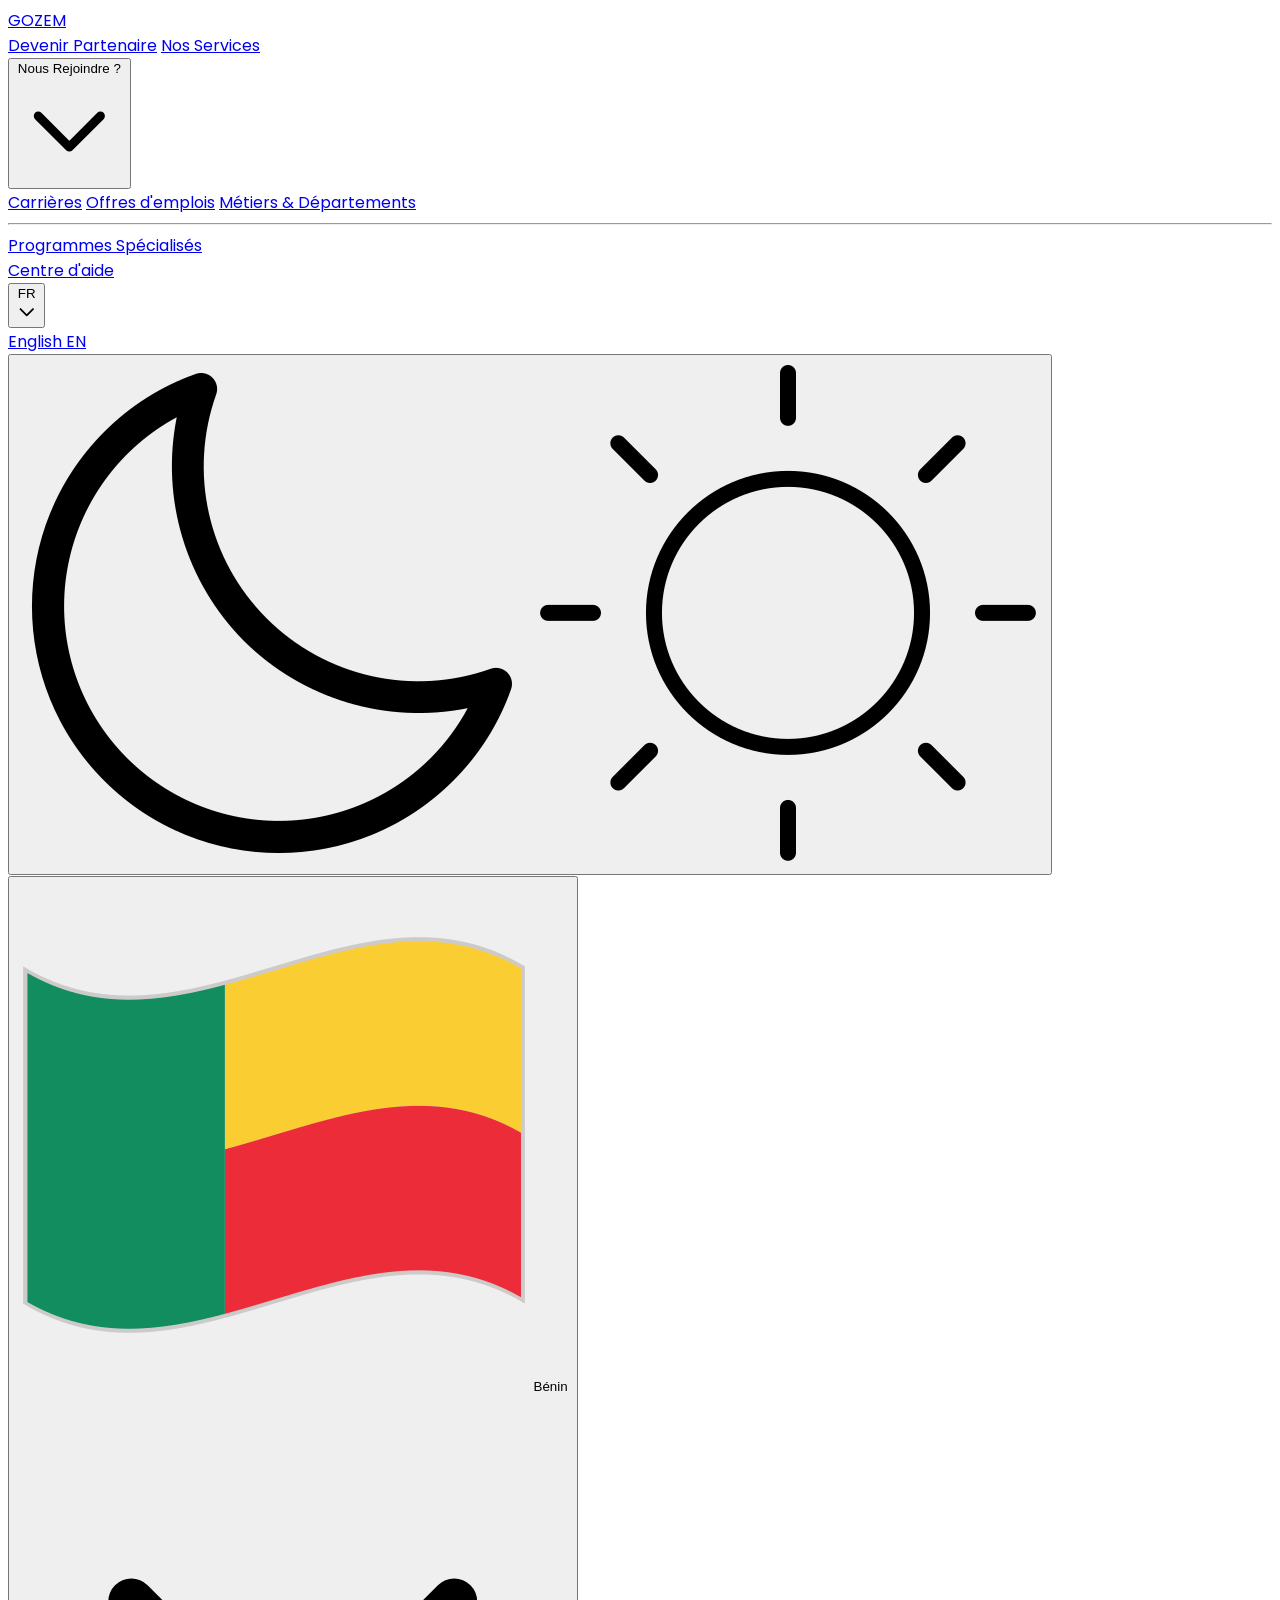
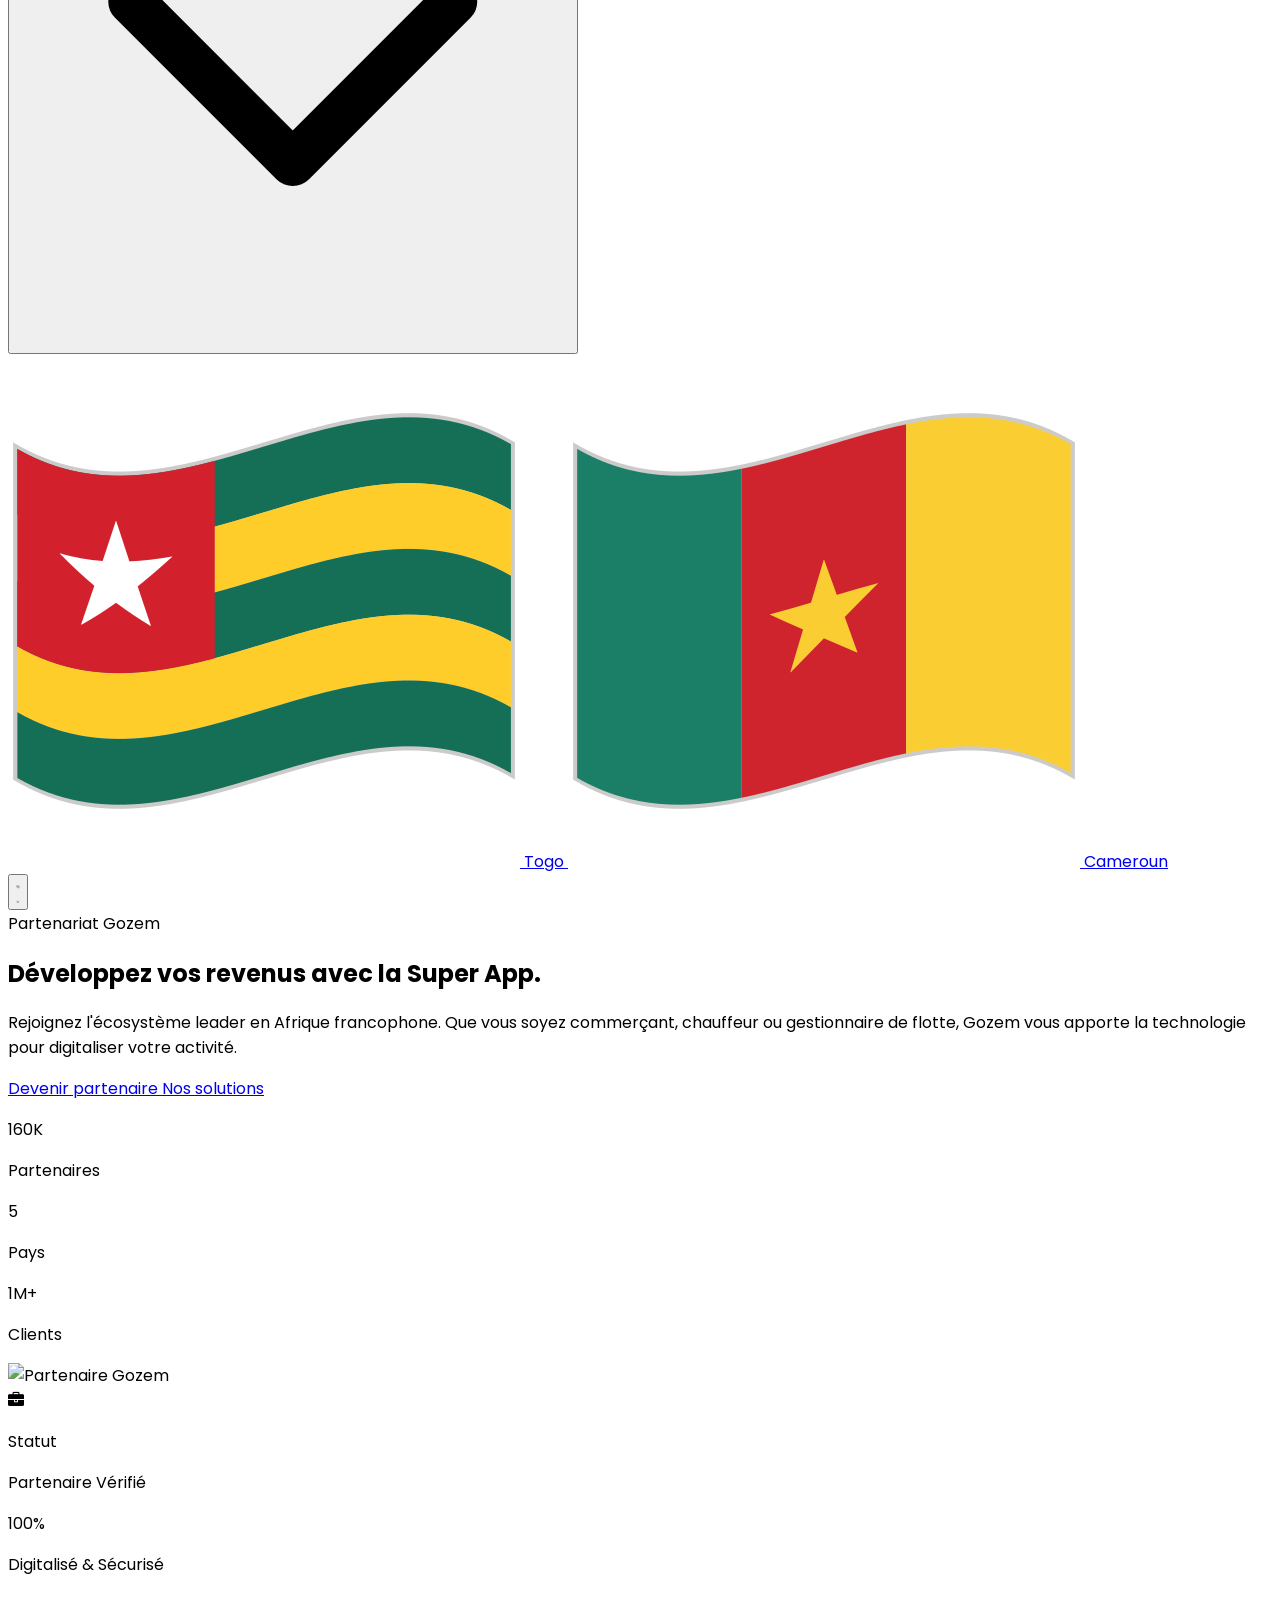
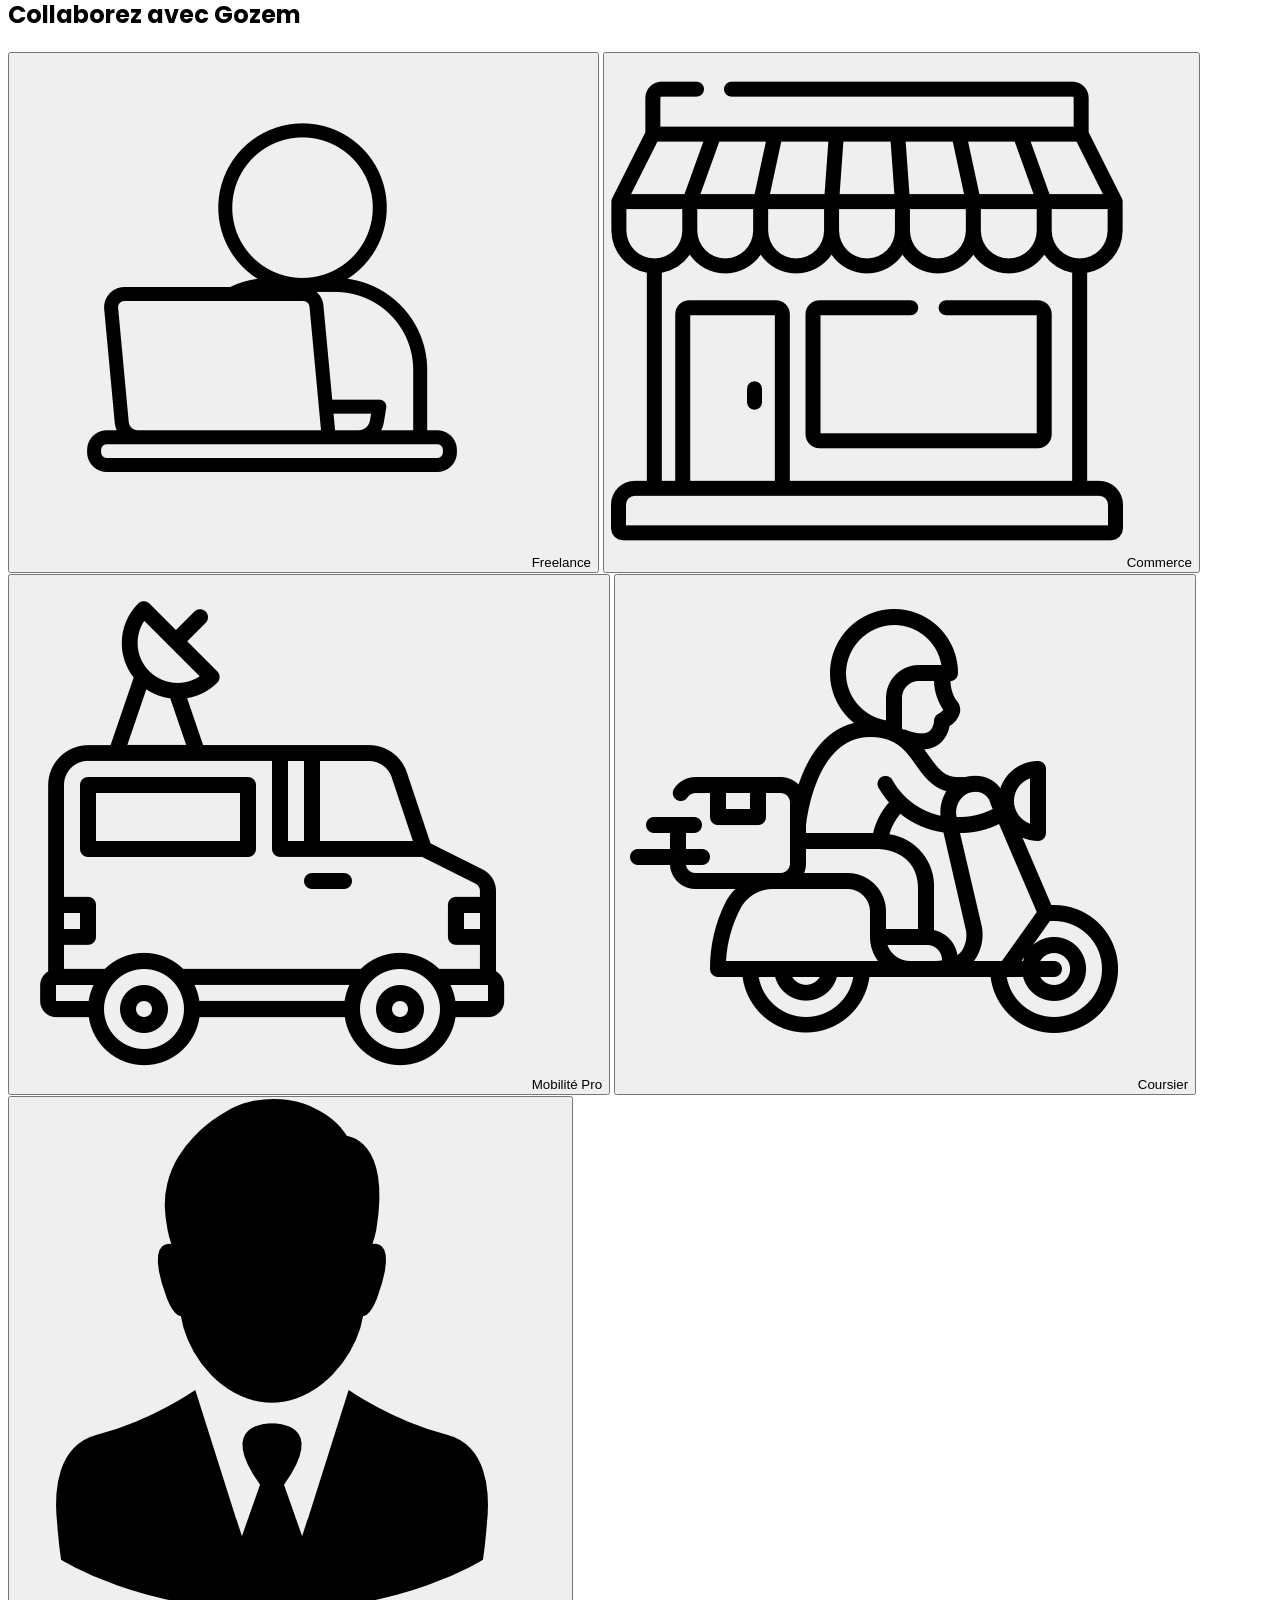
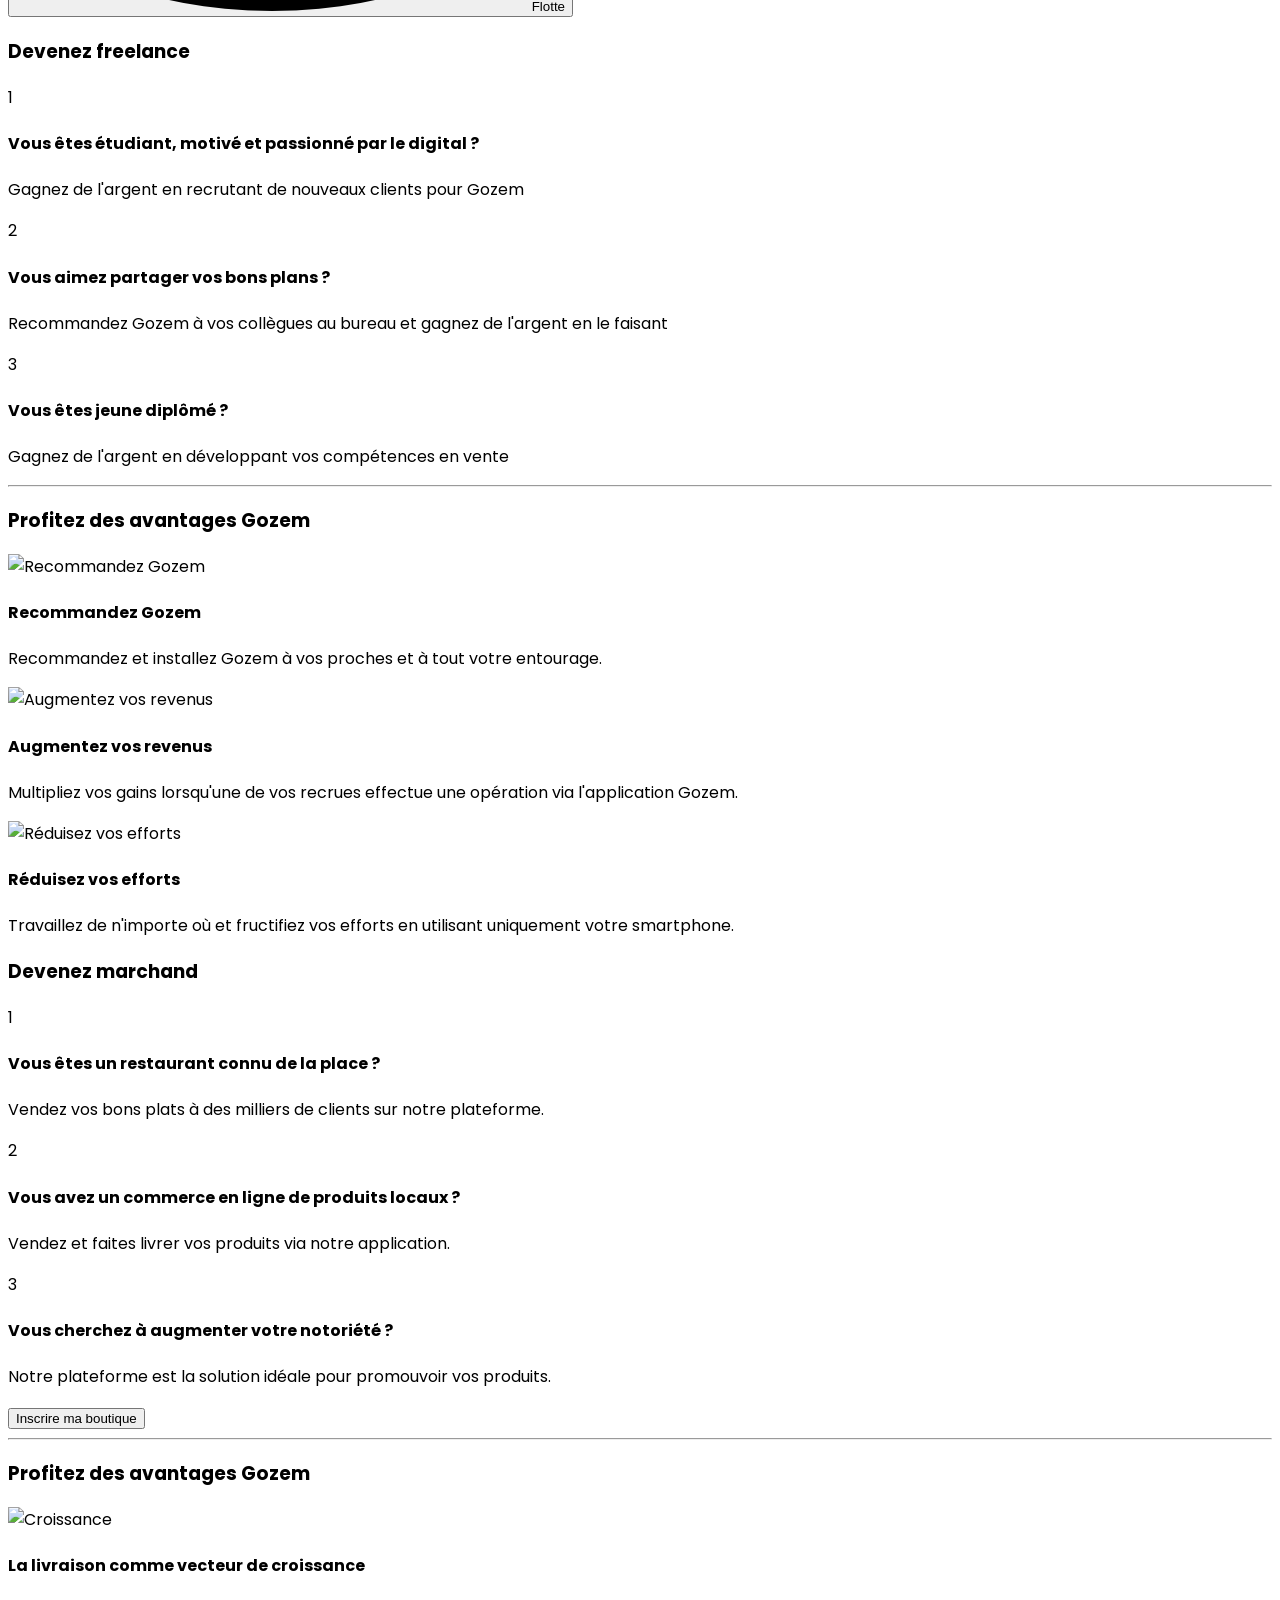
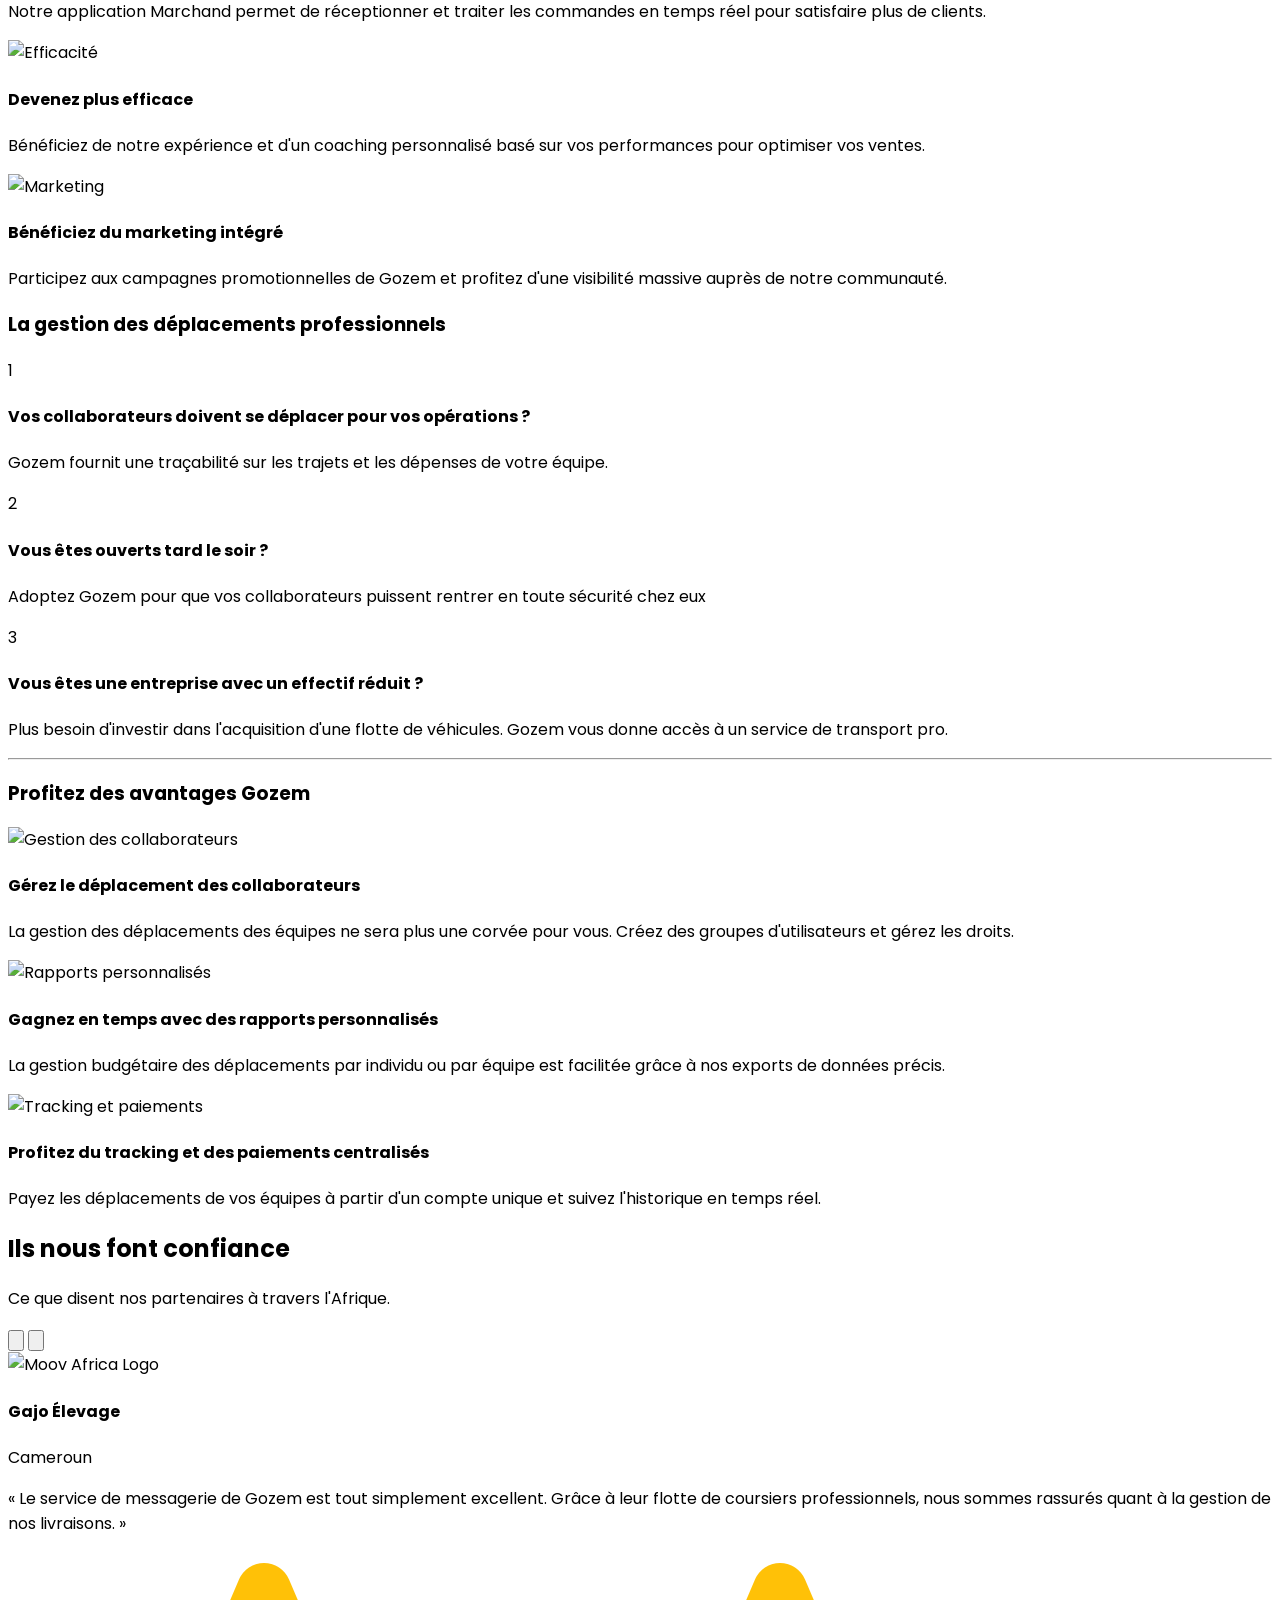
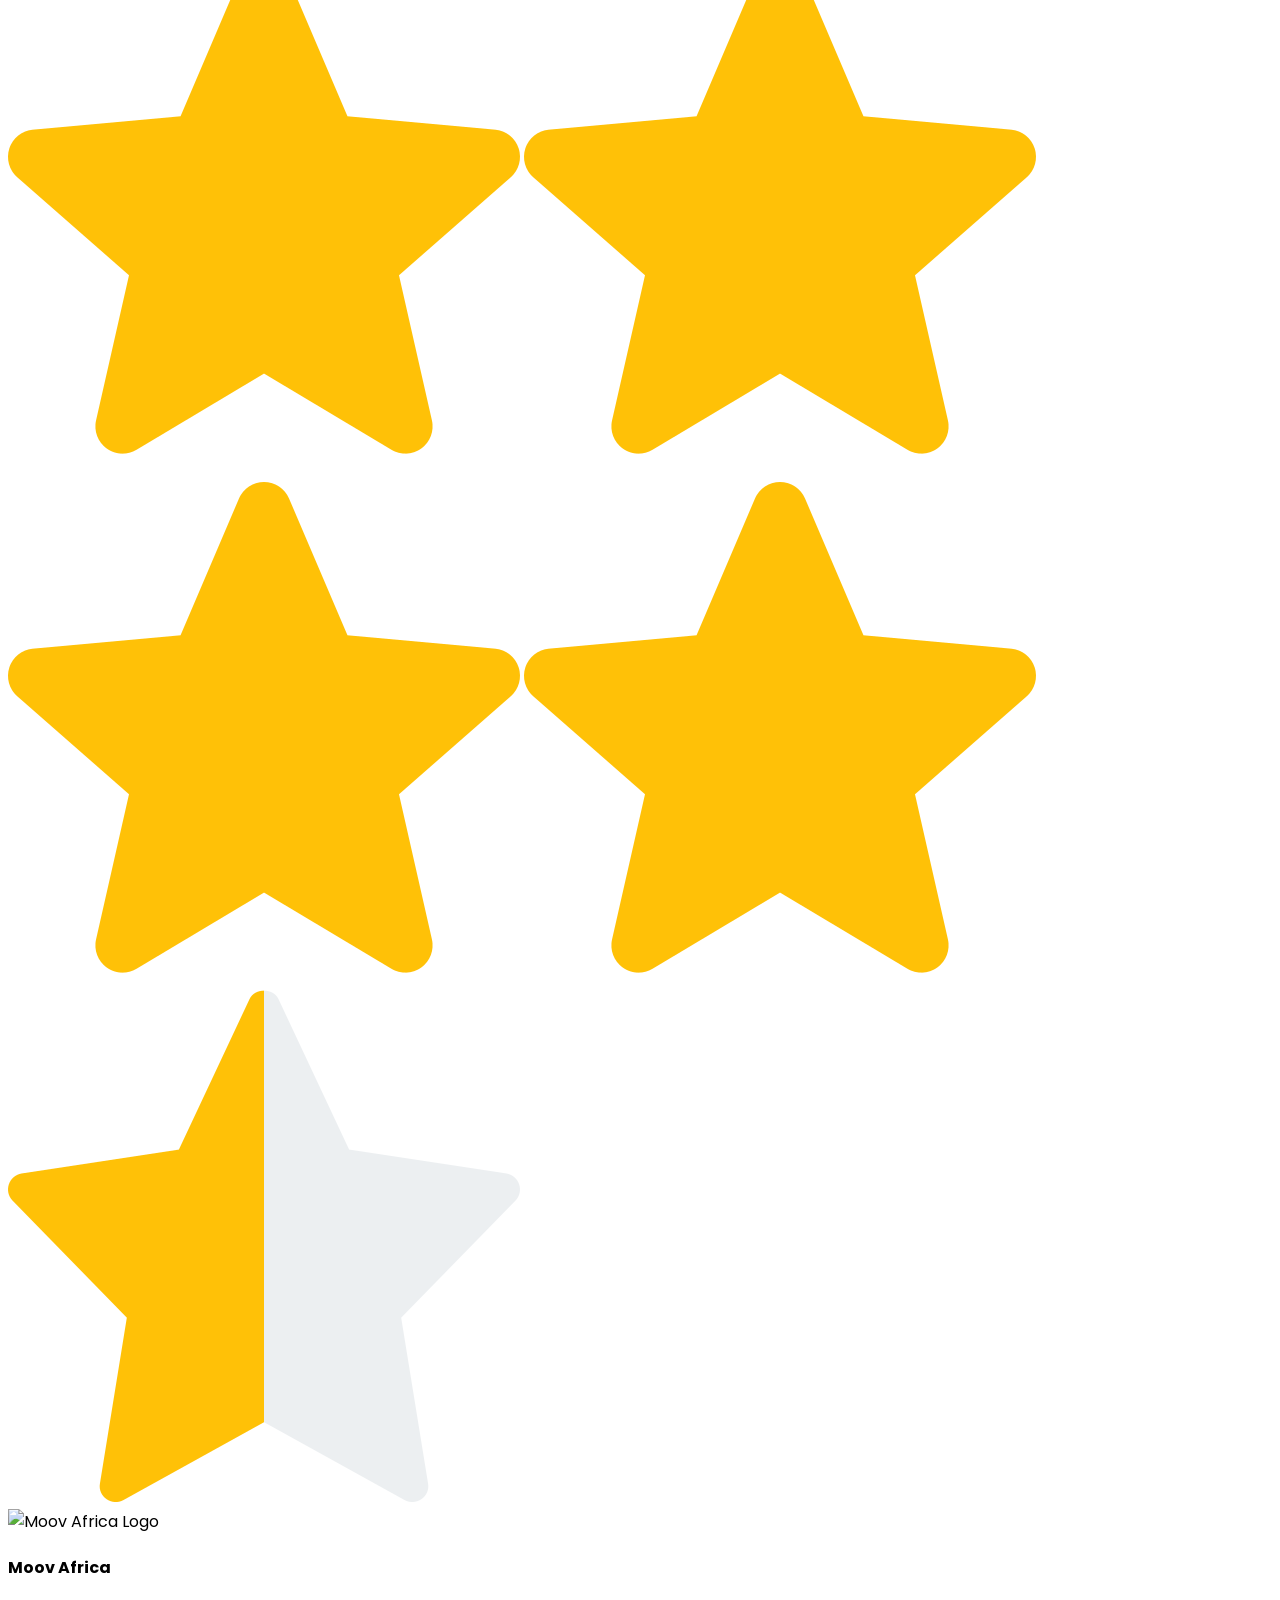
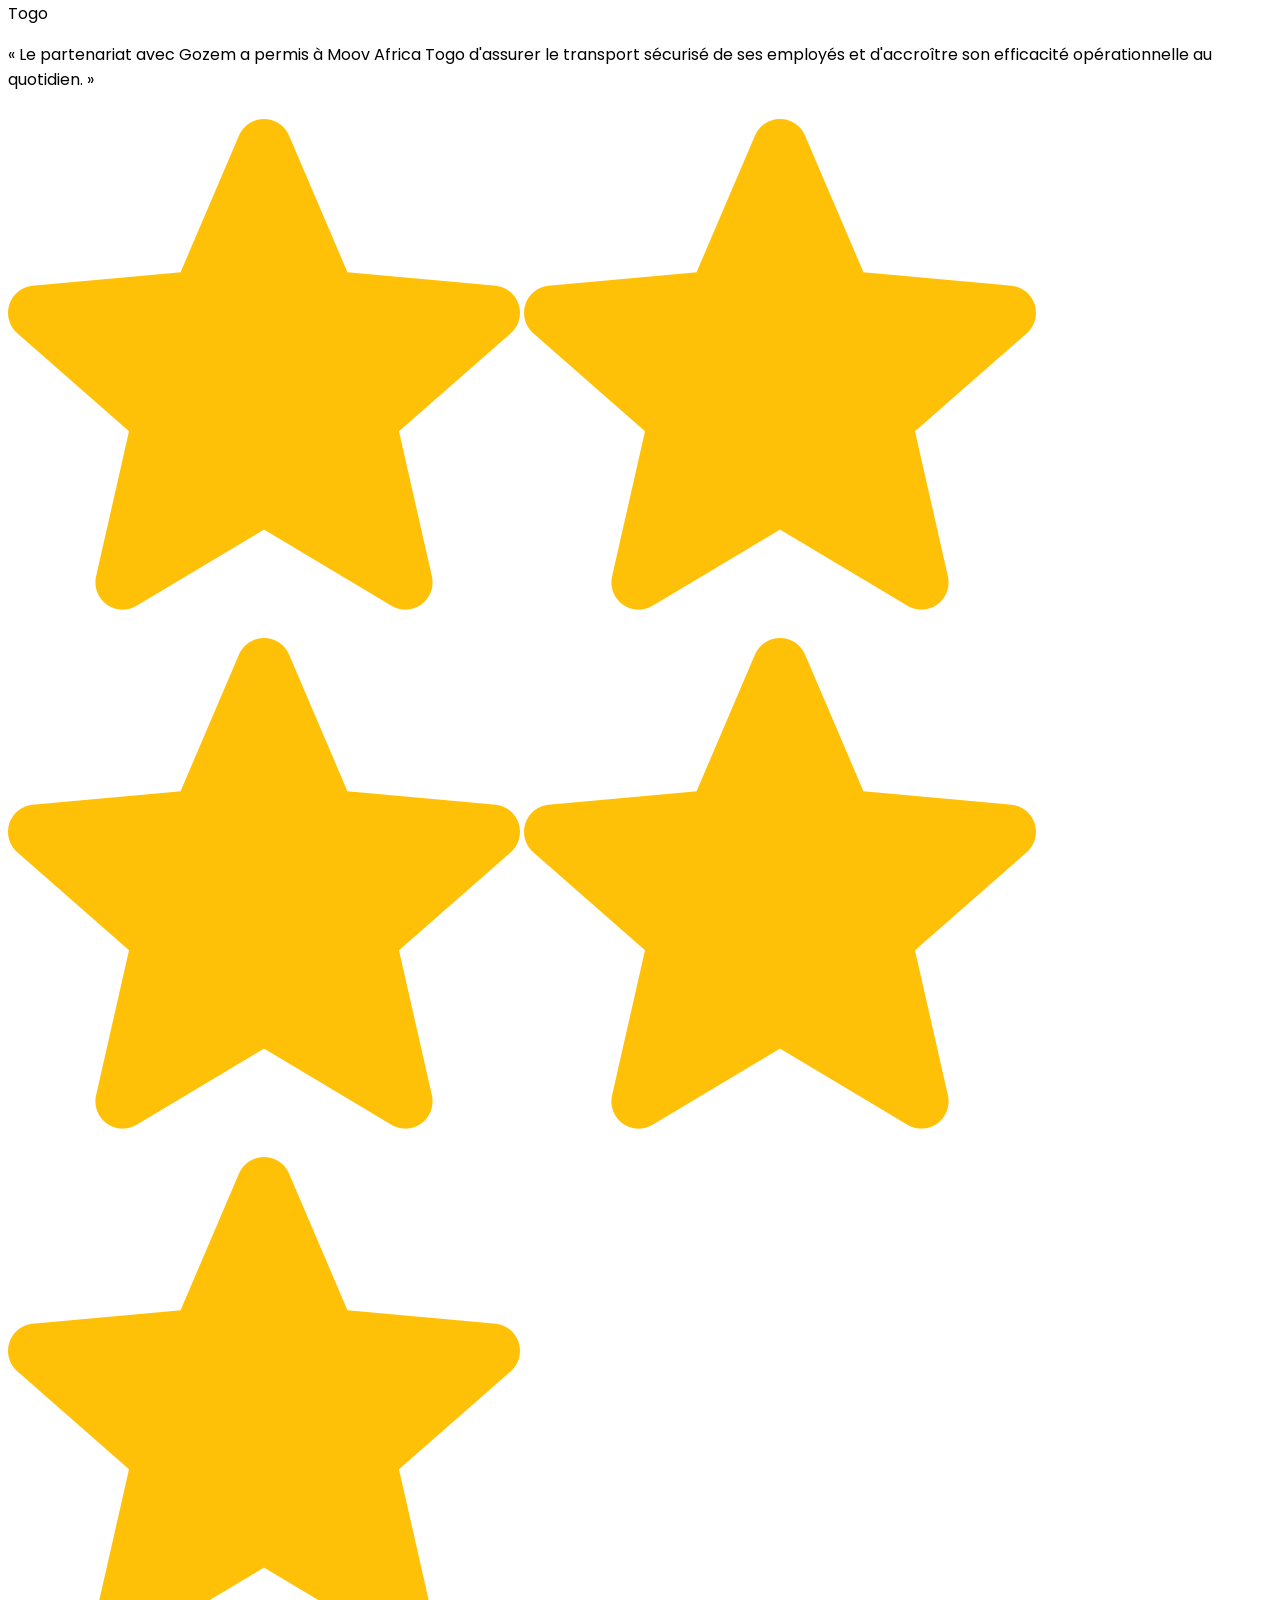
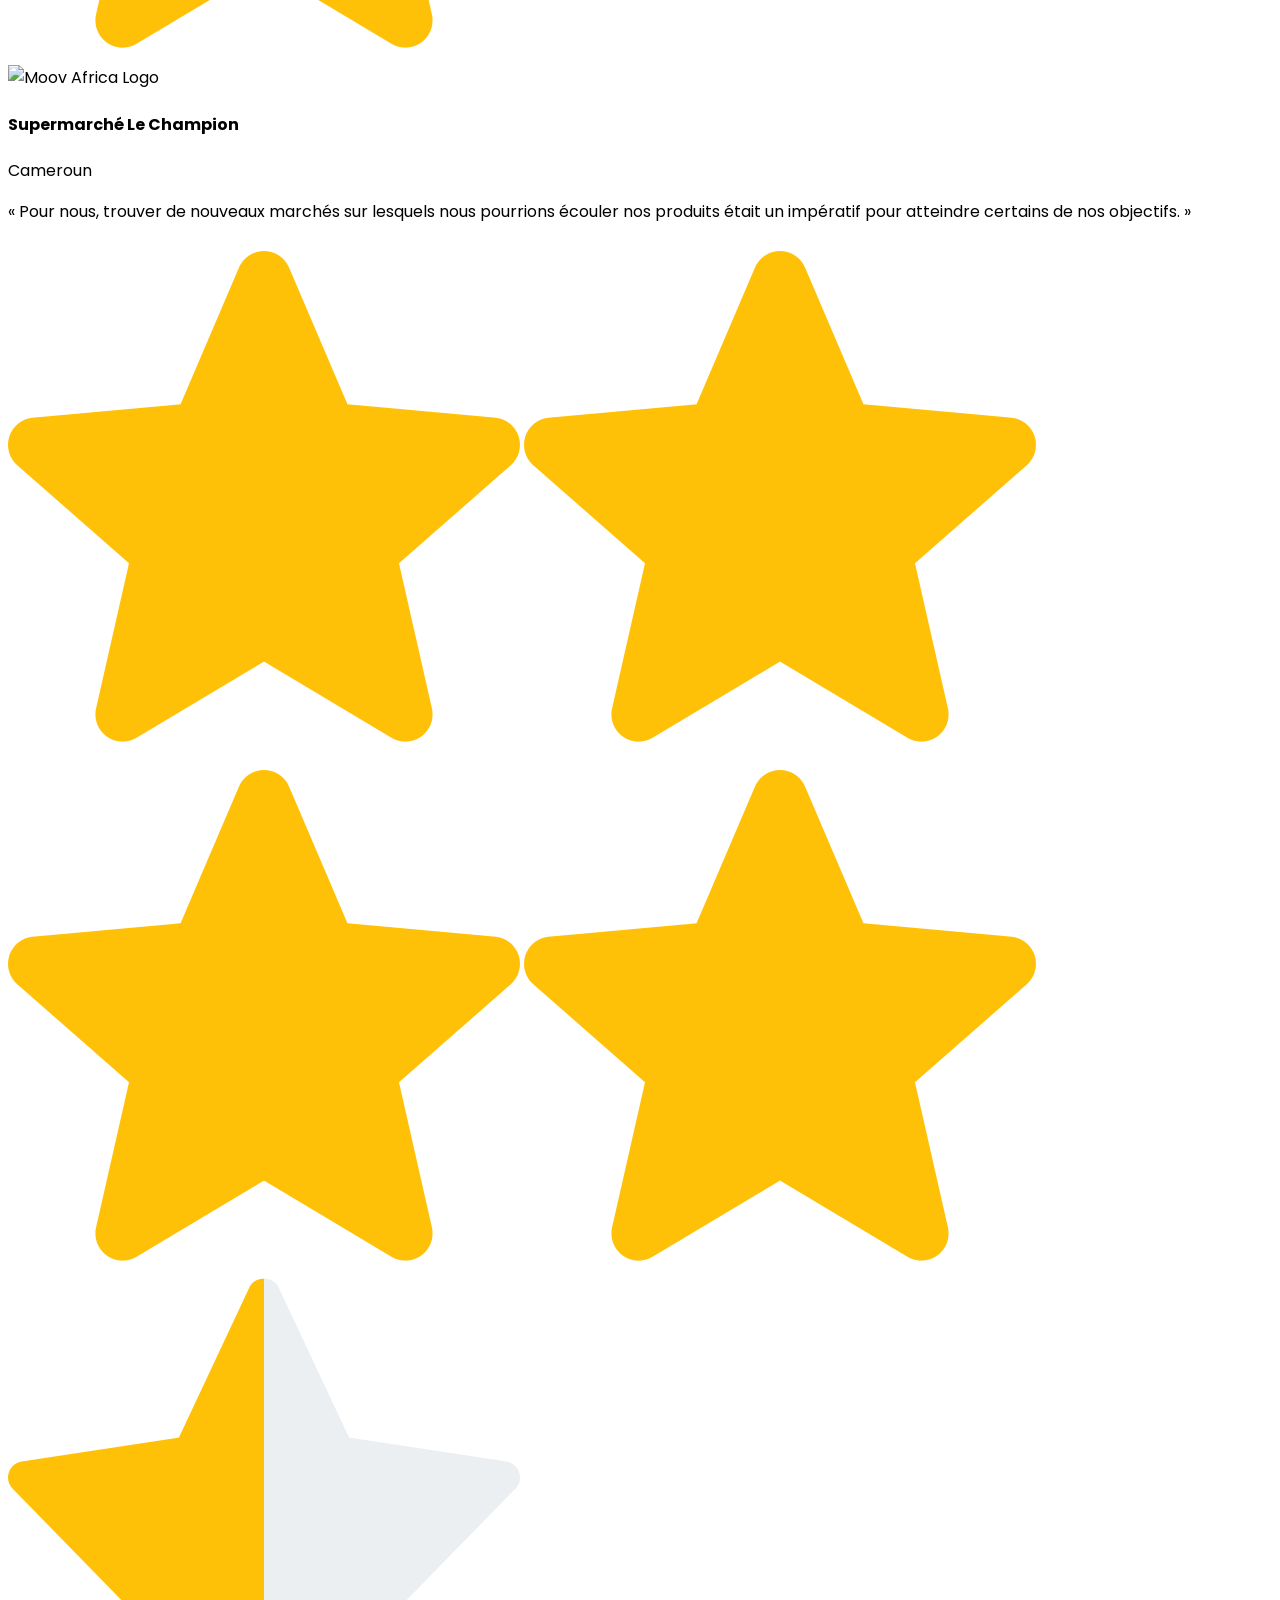
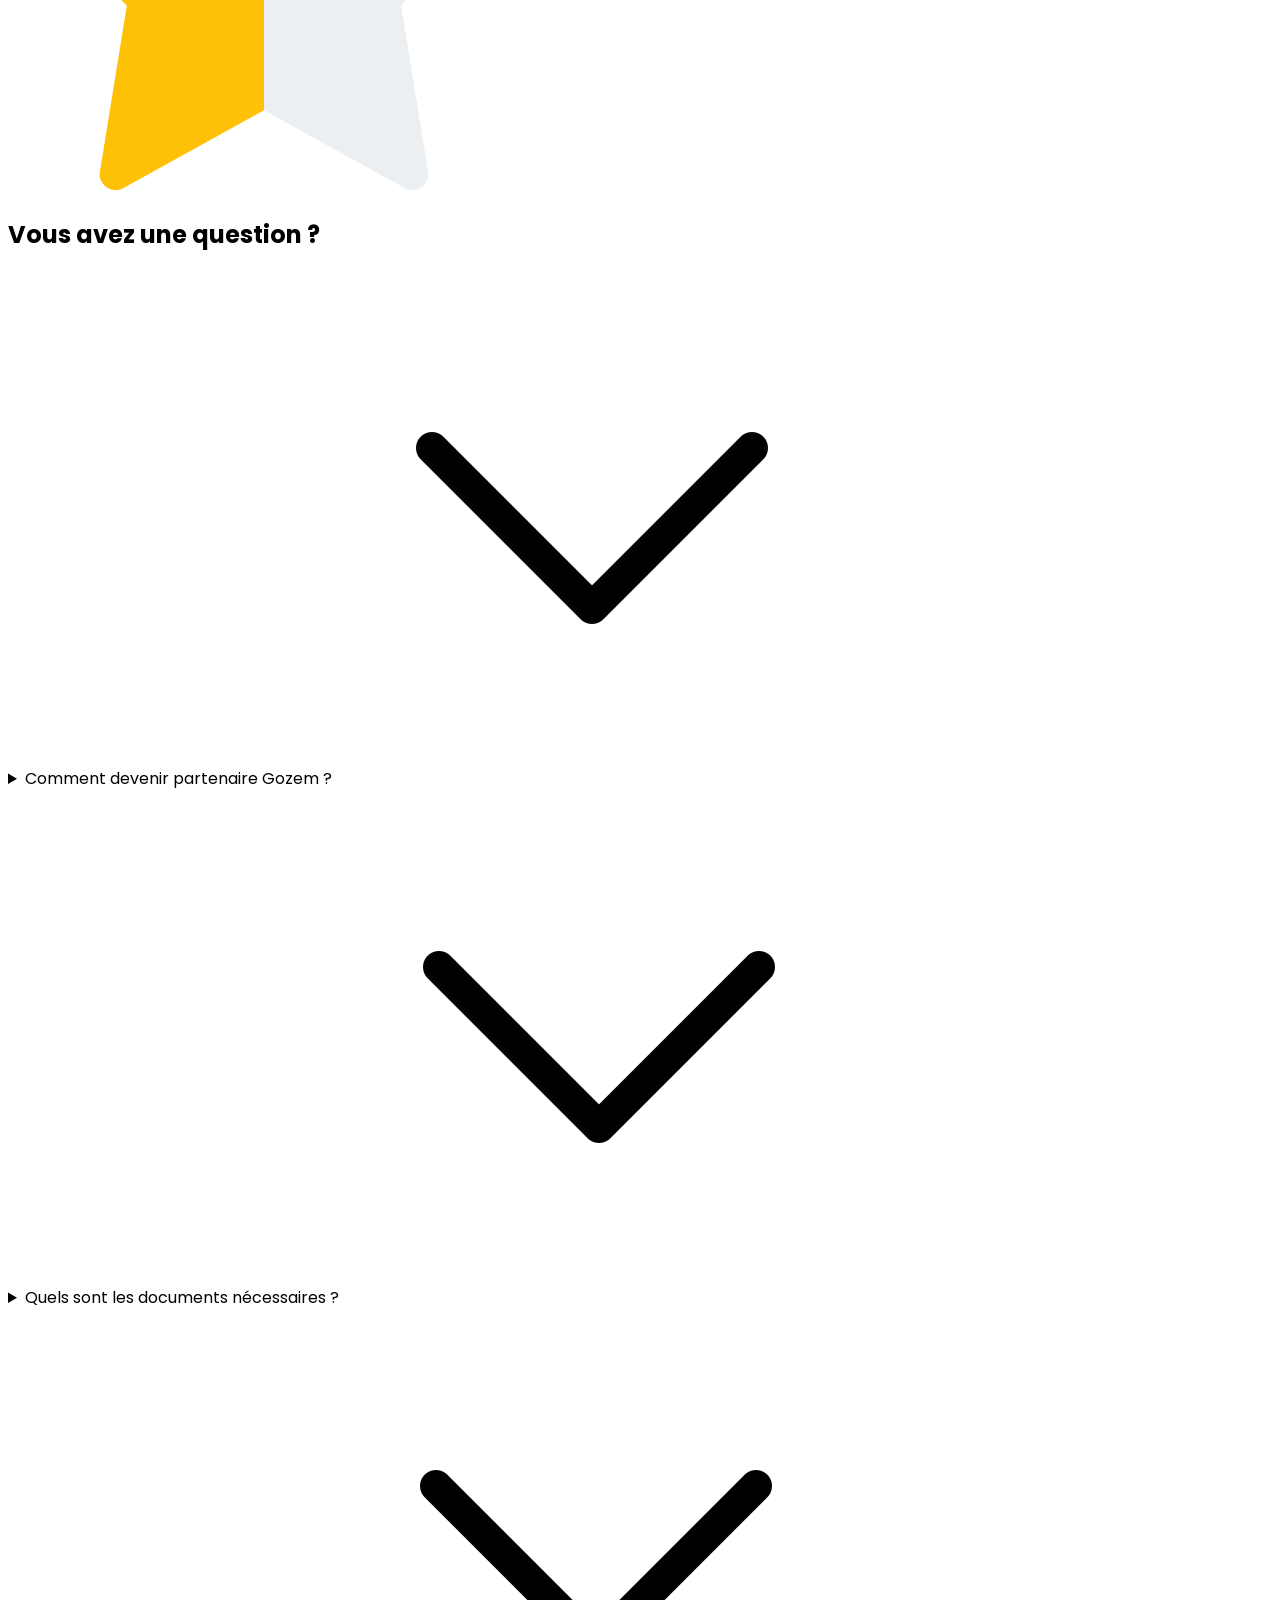
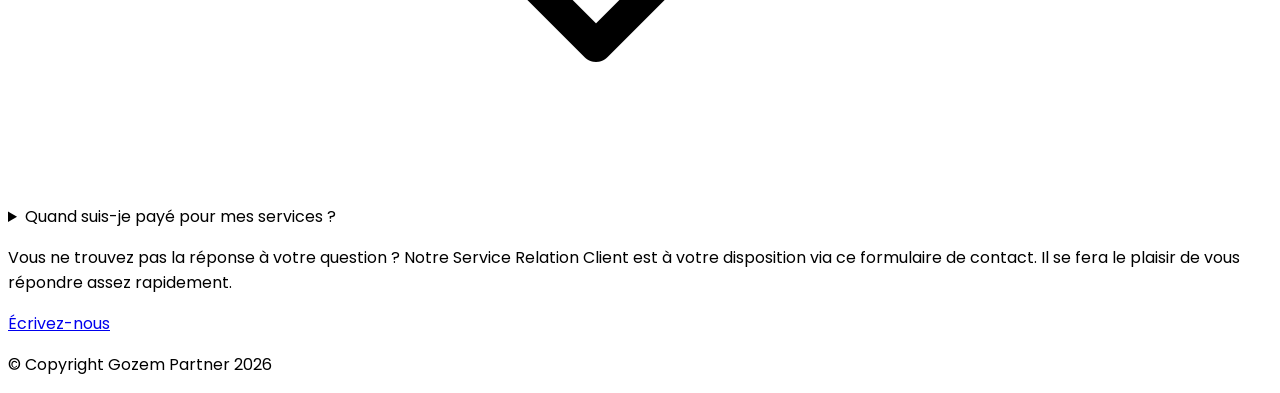
==== partner.html @ f6f9f8ed "Add files via upload" ====
<!DOCTYPE html>
<html lang="fr">

<head>
    <meta charset="UTF-8">
    <meta name="viewport" content="width=device-width, initial-scale=1.0">
    <title>Refonte Gozem</title>

    <link rel="stylesheet" href="https://cdnjs.cloudflare.com/ajax/libs/font-awesome/4.7.0/css/font-awesome.min.css">
    <link href="https://fonts.googleapis.com/css2?family=Poppins:wght@400;500;600;700;800&display=swap"
        rel="stylesheet">

    <script src="https://cdn.jsdelivr.net/npm/@tailwindcss/browser@4"></script>

    <script defer src="https://unpkg.com/alpinejs@3.x.x/dist/cdn.min.js"></script>


</head>


<style>
    body {
        font-family: 'Poppins', sans-serif;
    }
</style>

<body class="bg-white dark:bg-gray-800">

    <header x-data="{ mobileMenuOpen: false }"
        class="sticky top-0 z-50 w-full bg-white/95 dark:bg-slate-950/95 backdrop-blur-sm border-b border-gray-100 dark:border-slate-800 font-['Poppins'] transition-all duration-300">

        <div class="max-w-7xl mx-auto px-4 md:px-6 h-20 flex justify-between items-center">

            <div class="flex-shrink-0">
                <a href="/" class="text-xl md:text-2xl font-black text-[#00A651] dark:text-white tracking-tighter">
                    GOZEM
                </a>
            </div>

            <nav class="hidden lg:flex items-center space-x-7">
                <a href="partner.html"
                    class="text-[14px] font-normal text-gray-700 dark:text-slate-200 hover:text-[#00A651] transition">Devenir
                    Partenaire</a>
                <a href="#services"
                    class="text-[14px] font-normal text-gray-700 dark:text-slate-200 hover:text-[#00A651] transition">Nos
                    Services</a>

                <div class="relative group">
                    <button
                        class="flex items-center gap-1 text-[14px] font-normal text-gray-700 dark:text-slate-200 group-hover:text-[#00A651] transition py-8">
                        Nous Rejoindre ?
                        <svg class="w-3 h-3 transition-transform group-hover:rotate-180" fill="none"
                            stroke="currentColor" viewBox="0 0 24 24">
                            <path stroke-linecap="round" stroke-linejoin="round" stroke-width="2" d="M19 9l-7 7-7-7">
                            </path>
                        </svg>
                    </button>
                    <div
                        class="absolute left-0 w-64 bg-white dark:bg-slate-900 border border-gray-100 dark:border-slate-800 rounded-2xl shadow-2xl opacity-0 invisible group-hover:opacity-100 group-hover:visible transition-all duration-300 transform translate-y-2 group-hover:translate-y-0 z-[70] p-2">
                        <a href="carriere.html"
                            class="block px-4 py-3 text-sm font-medium text-gray-700 dark:text-slate-300 hover:bg-green-50 dark:hover:bg-slate-800 rounded-xl transition">Carrières</a>
                        <a href="offres.html"
                            class="block px-4 py-3 text-sm font-medium text-gray-700 dark:text-slate-300 hover:bg-green-50 dark:hover:bg-slate-800 rounded-xl transition font-bold text-[#00A651]">Offres
                            d'emplois</a>
                        <a href="metiers.html"
                            class="block px-4 py-3 text-sm font-medium text-gray-700 dark:text-slate-300 hover:bg-green-50 dark:hover:bg-slate-800 rounded-xl transition">Métiers
                            & Départements</a>
                        <hr class="my-1 border-gray-100 dark:border-slate-800">
                        <a href="programmes.html"
                            class="block px-4 py-3 text-sm font-medium text-gray-700 dark:text-slate-300 hover:bg-green-50 dark:hover:bg-slate-800 rounded-xl transition italic">Programmes
                            Spécialisés</a>
                    </div>
                </div>

                <a href="#"
                    class="text-[14px] font-normal text-gray-700 dark:text-slate-200 hover:text-[#00A651] transition">Centre
                    d'aide</a>
            </nav>

            <div class="flex items-center gap-2 sm:gap-4">

                <div class="relative group hidden md:block">
                    <button
                        class="flex items-center gap-1.5 text-[14px] font-medium text-gray-700 dark:text-slate-200 group-hover:text-[#00A651] transition-colors py-4">
                        <span>FR</span>
                        <svg class="w-3 h-3 transition-transform duration-300 group-hover:rotate-180 opacity-60"
                            fill="none" stroke="currentColor" viewBox="0 0 24 24">
                            <path stroke-linecap="round" stroke-linejoin="round" stroke-width="2" d="M19 9l-7 7-7-7">
                            </path>
                        </svg>
                    </button>
                    <div
                        class="absolute right-0 w-32 bg-white dark:bg-slate-900 border border-gray-100 dark:border-slate-800 rounded-xl shadow-2xl opacity-0 invisible group-hover:opacity-100 group-hover:visible transition-all duration-300 transform translate-y-4 group-hover:translate-y-1 z-[70] p-1.5 overflow-hidden">
                        <a href="#"
                            class="flex items-center justify-between px-3 py-2 text-[13px] font-semibold text-gray-600 dark:text-slate-300 hover:bg-green-50 dark:hover:bg-[#00A651]/10 rounded-lg">English
                            <span class="text-[10px] opacity-40">EN</span></a>
                    </div>
                </div>

                <button id="theme-toggle"
                    class="hidden md:flex p-2 text-gray-500 dark:text-gray-400 hover:bg-gray-100 dark:hover:bg-slate-800 rounded-xl transition-all">
                    <img src="icones/night-mode.png" id="theme-toggle-dark-icon" class="hidden w-5 h-5 object-contain"
                        alt="Dark">
                    <img src="icones/day-mode.png" id="theme-toggle-light-icon" class="w-5 h-5 object-contain"
                        alt="Light">
                </button>

                <div class="relative group hidden md:block">
                    <button
                        class="flex items-center space-x-1.5 bg-gray-50 dark:bg-slate-900 px-3 py-2 rounded-xl border border-transparent hover:border-[#00A651] transition-all">
                        <img src="icones/world-flag.png" alt="Bénin" class="w-5 h-auto rounded-sm">
                        <span class="text-[11px] font-bold dark:text-white">Bénin</span>
                        <svg class="w-2.5 h-2.5 text-gray-400" fill="none" stroke="currentColor" viewBox="0 0 24 24">
                            <path d="M19 9l-7 7-7-7" stroke-width="2" stroke-linecap="round" stroke-linejoin="round" />
                        </svg>
                    </button>
                    <div
                        class="absolute right-0 mt-2 w-40 bg-white dark:bg-slate-900 border border-gray-100 dark:border-slate-800 rounded-2xl shadow-2xl opacity-0 invisible group-hover:opacity-100 group-hover:visible transition-all duration-300 transform translate-y-2 group-hover:translate-y-0 z-[60] overflow-hidden p-1">
                        <a href="#"
                            class="flex items-center space-x-3 px-4 py-3 text-xs font-medium hover:bg-green-50 dark:hover:bg-slate-800 rounded-xl transition">
                            <img src="icones/world-flag (1).png" class="w-4 h-auto"> <span>Togo</span>
                        </a>

                        <a href="#"
                            class="flex items-center space-x-3 px-4 py-3 text-xs font-medium hover:bg-green-50 dark:hover:bg-slate-800 rounded-xl transition">

                            <img src="icones/cameroon.png" class="w-4 h-auto"> <span>Cameroun</span>

                        </a>
                    </div>
                </div>

                <button @click="mobileMenuOpen = !mobileMenuOpen"
                    class="lg:hidden p-2.5 text-gray-600 dark:text-slate-300 hover:bg-gray-100 dark:hover:bg-slate-800 rounded-xl transition-colors">
                    <svg x-show="!mobileMenuOpen" class="w-7 h-7" fill="none" stroke="currentColor" viewBox="0 0 24 24">
                        <path stroke-linecap="round" stroke-linejoin="round" stroke-width="2"
                            d="M4 6h16M4 12h16m-7 6h7"></path>
                    </svg>
                    <svg x-show="mobileMenuOpen" class="w-7 h-7" fill="none" stroke="currentColor" viewBox="0 0 24 24">
                        <path stroke-linecap="round" stroke-linejoin="round" stroke-width="2" d="M6 18L18 6M6 6l12 12">
                        </path>
                    </svg>
                </button>
            </div>
        </div>

        <!-- <div x-show="mobileMenuOpen" x-transition:enter="transition ease-out duration-300"
            x-transition:enter-start="opacity-0 -translate-y-10" x-transition:enter-end="opacity-100 translate-y-0"
            x-transition:leave="transition ease-in duration-200" x-transition:leave-start="opacity-100 translate-y-0"
            x-transition:leave-end="opacity-0 -translate-y-10"
            class="lg:hidden fixed inset-x-0 top-20 bg-white dark:bg-slate-950 border-b border-gray-100 dark:border-slate-800 shadow-2xl z-40 max-h-[calc(100vh-80px)] overflow-y-auto px-6 py-8">

            <div class="flex flex-col space-y-6">
                <a href="partner.html" class="text-xl font-black text-gray-900 dark:text-white">Devenir Partenaire</a>
                <a href="#services" class="text-xl font-black text-gray-900 dark:text-white">Nos Services</a>

                <div class="space-y-4 pt-4 border-t border-gray-100 dark:border-slate-800">
                    <p class="text-[10px] font-black text-[#00A651] uppercase tracking-[0.2em]">Nous rejoindre</p>
                    <div class="grid grid-cols-1 gap-4">
                        <a href="carriere.html" class="text-gray-600 dark:text-slate-400 font-medium">Carrières</a>
                        <a href="offres.html" class="text-[#00A651] font-bold">Offres d'emplois</a>
                        <a href="metiers.html" class="text-gray-600 dark:text-slate-400 font-medium">Métiers &
                            Départements</a>
                        <a href="programmes.html" class="text-gray-500 dark:text-slate-500 italic text-sm">Programmes
                            Spécialisés</a>
                    </div>
                </div>

                <div class="pt-6 border-t border-gray-100 dark:border-slate-800 flex flex-wrap gap-4">
                    <a href="#" class="text-sm font-bold text-gray-600 dark:text-slate-400">Français (FR)</a>
                    <a href="#" class="text-sm font-bold text-gray-600 dark:text-slate-400">Bénin</a>
                </div>

                <div class="pt-6 border-t border-gray-100 dark:border-slate-800">
                    <a href="#"
                        class="flex items-center justify-between text-lg font-bold text-gray-800 dark:text-white">
                        Centre d'aide
                        <svg class="w-5 h-5 opacity-40" fill="currentColor" viewBox="0 0 20 20">
                            <path fill-rule="evenodd"
                                d="M18 10a8 8 0 11-16 0 8 8 0 0116 0zm-8-3a1 1 0 00-.867.5 1 1 0 11-1.731-1A3 3 0 0113 8c0 1.105-.423 1.912-1.008 2.47-.502.48-.992.67-1.142.812-.132.124-.15.22-.15.318a1 1 0 11-2 0c0-1.018.533-1.802 1.14-2.383.568-.544.86-1.02.86-1.427a1 1 0 00-1-1zM11 14a1 1 0 11-2 0 1 1 0 012 0z"
                                clip-rule="evenodd"></path>
                        </svg>
                    </a>
                </div>
            </div>
        </div> -->
    </header>

    <section class="relative py-20 lg:py-32 overflow-hidden bg-white dark:bg-slate-950 font-['Poppins']">
        <div class="max-w-7xl mx-auto px-6">
            <div class="flex flex-col lg:flex-row items-center gap-16">

                <div class="w-full lg:w-1/2 space-y-8">
                    <div
                        class="inline-flex items-center gap-2 px-4 py-2 rounded-full bg-[#00A651]/10 text-[#00A651] text-xs font-bold uppercase tracking-widest">
                        Partenariat Gozem
                    </div>

                    <h1
                        class="text-4xl md:text-6xl font-black text-slate-900 dark:text-white leading-[1.1] tracking-tighter">
                        Développez vos revenus avec la <span class="text-[#00A651]">Super App</span>.
                    </h1>

                    <p class="text-lg text-slate-500 dark:text-slate-400 leading-relaxed max-w-xl">
                        Rejoignez l'écosystème leader en Afrique francophone. Que vous soyez commerçant, chauffeur ou
                        gestionnaire de flotte, Gozem vous apporte la technologie pour digitaliser votre activité.
                    </p>

                    <div class="flex flex-wrap gap-4 pt-4">
                        <a href="#"
                            class="px-10 py-4 bg-[#00A651] text-white font-bold rounded-2xl hover:bg-[#008d44] transition-all shadow-xl shadow-green-500/20">
                            Devenir partenaire
                        </a>
                        <a href="#"
                            class="px-10 py-4 bg-slate-100 dark:bg-slate-800 text-slate-700 dark:text-white font-bold rounded-2xl hover:bg-slate-200 transition-all">
                            Nos solutions
                        </a>
                    </div>

                    <div class="pt-10 grid grid-cols-3 gap-8 border-t border-slate-100 dark:border-slate-800">
                        <div>
                            <p class="text-2xl font-black text-slate-900 dark:text-white">160K</p>
                            <p class="text-[10px] text-gray-400 uppercase font-bold tracking-widest">Partenaires</p>
                        </div>
                        <div>
                            <p class="text-2xl font-black text-slate-900 dark:text-white">5</p>
                            <p class="text-[10px] text-gray-400 uppercase font-bold tracking-widest">Pays</p>
                        </div>
                        <div>
                            <p class="text-2xl font-black text-slate-900 dark:text-white">1M+</p>
                            <p class="text-[10px] text-gray-400 uppercase font-bold tracking-widest">Clients</p>
                        </div>
                    </div>
                </div>

                <div class="w-full lg:w-1/2 relative flex justify-center lg:justify-end">
                    <div class="relative w-full max-w-[500px]">
                        <div
                            class="relative rounded-[3rem] overflow-hidden shadow-[0_50px_100px_-20px_rgba(0,0,0,0.25)] border-[12px] border-white dark:border-slate-800">
                            <img src="images/partner_hero.jpg" alt="Partenaire Gozem"
                                class="w-full h-[600px] object-cover">
                        </div>

                        <div
                            class="absolute -top-6 -left-10 z-20 bg-white dark:bg-slate-800 p-5 rounded-2xl shadow-2xl border border-slate-50 dark:border-slate-700">
                            <div class="flex items-center gap-4">
                                <div
                                    class="w-12 h-12 bg-green-100 rounded-full flex items-center justify-center text-[#00A651]">
                                    <i class="fa fa-briefcase text-xl"></i>
                                </div>
                                <div>
                                    <p class="text-[10px] font-bold text-gray-400 uppercase">Statut</p>
                                    <p class="text-sm font-black text-slate-900 dark:text-white">Partenaire Vérifié</p>
                                </div>
                            </div>
                        </div>

                        <div
                            class="absolute -bottom-6 -right-6 z-20 bg-[#00A651] p-6 rounded-[2rem] shadow-2xl text-white">
                            <div class="flex flex-col gap-1">
                                <p class="text-2xl font-black">100%</p>
                                <p class="text-[10px] font-bold uppercase opacity-80 tracking-tighter">Digitalisé &
                                    Sécurisé</p>
                            </div>
                        </div>
                    </div>
                </div>

            </div>
        </div>
    </section>

    <!-- <section class="relative min-h-screen flex items-center pt-20 bg-slate-900 font-['Poppins']">

        <div class="absolute inset-0 z-0">
            <img src="https://techs.tg/wp-content/uploads/2025/02/GOZEM-1.jpg"
                class="w-full h-full object-cover opacity-40" alt="Gozem Partner Background">
            <div class="absolute inset-0 bg-gradient-to-r from-slate-900 via-slate-900/60 to-transparent"></div>
        </div>

        <div class="container mx-auto px-6 relative z-10">
            <div class="flex flex-col lg:flex-row items-center gap-12 lg:gap-24">

                <div class="w-full lg:w-1/2 text-white text-center lg:text-left">
                    <div
                        class="mb-6 inline-flex items-center gap-2 px-4 py-2 bg-white/10 backdrop-blur-md rounded-lg border border-white/20">
                        <img src="https://togotech.tg/wp-content/uploads/2025/10/Rectangle-24.png" class="h-5"
                            alt="Gozem Partner">
                        <span class="text-xs font-bold uppercase tracking-widest">Gozem Partner</span>
                    </div>

                    <h1 class="text-5xl md:text-7xl font-black mb-8 leading-[1.1]">
                        Devenez <br>
                        <span class="text-[#00A651]">Partenaire</span> de Gozem
                    </h1>

                    <p class="text-xl opacity-90 max-w-xl mb-10 leading-relaxed font-light">
                        Rejoignez la Super App N°1 en Afrique comme <span
                            class="font-bold text-white underline decoration-[#00A651]">12 000 autres partenaires</span>
                        et augmentez vos revenus dès aujourd'hui.
                    </p>

                    <div class="flex items-center justify-center lg:justify-start gap-6">
                        <div class="flex -space-x-3">
                            <img class="w-12 h-12 rounded-full border-2 border-gray-400"
                                src="https://gozem.co/bj/wp-content/uploads/sites/6/2025/10/IMG_20251113_132017783_HDR_PORTRAIT-scaled-1-768x1024.jpg"
                                alt="">
                            <img class="w-12 h-12 rounded-full border-2 border-gray-400"
                                src="https://gozem.co/cg/wp-content/uploads/sites/12/2025/10/Quinoussommes-1024x768.jpg"
                                alt="">
                            <img class="w-12 h-12 rounded-full border-2 border-gray-400"
                                src="https://encrypted-tbn0.gstatic.com/images?q=tbn:ANd9GcR5jV0IOxzif3WwvZjBMF93k69bEeLhJEf38g&s"
                                alt="">
                        </div>
                        <span class="text-sm font-medium">Déjà 12k inscrits ce mois</span>
                    </div>
                </div>

                <div class="w-full lg:w-[450px]">
                    <div class="bg-white rounded-[2rem] p-8 md:p-10 shadow-2xl animate-fade-in-up">
                        <h2 class="text-3xl font-black text-slate-900 mb-8">Rejoignez-nous</h2>

                        <form action="#" class="space-y-4">
                            <div>
                                <select
                                    class="w-full px-5 py-4 bg-gray-50 border border-gray-100 rounded-xl text-slate-600 focus:outline-none focus:ring-2 focus:ring-[#00A651]/50 appearance-none">
                                    <option>Type de partenaire</option>
                                    <option>Chauffeur (Moto/Voiture)</option>
                                    <option>Marchand (Restaurant/Boutique)</option>
                                    <option>Entreprise de Logistique</option>
                                </select>
                            </div>

                            <div class="grid grid-cols-2 gap-4">
                                <input type="text" placeholder="Prénom"
                                    class="w-full px-5 py-4 bg-gray-50 border border-gray-100 rounded-xl focus:outline-none focus:ring-2 focus:ring-[#00A651]/50">
                                <input type="text" placeholder="Nom de famille"
                                    class="w-full px-5 py-4 bg-gray-50 border border-gray-100 rounded-xl focus:outline-none focus:ring-2 focus:ring-[#00A651]/50">
                            </div>

                            <input type="email" placeholder="Adresse email"
                                class="w-full px-5 py-4 bg-gray-50 border border-gray-100 rounded-xl focus:outline-none focus:ring-2 focus:ring-[#00A651]/50">

                            <div class="flex gap-2">
                                <div class="flex items-center gap-2 px-3 bg-gray-50 border border-gray-100 rounded-xl">
                                    <span class="text-lg">🇧🇯</span>
                                    <span class="text-sm font-bold text-slate-500">+229</span>
                                </div>
                                <input type="tel" placeholder="90 01 12 34"
                                    class="flex-1 px-5 py-4 bg-gray-50 border border-gray-100 rounded-xl focus:outline-none focus:ring-2 focus:ring-[#00A651]/50">
                            </div>

                            <label class="flex items-start gap-3 cursor-pointer py-2">
                                <input type="checkbox" class="mt-1 rounded text-[#00A651] focus:ring-[#00A651]">
                                <span class="text-xs text-slate-500 leading-tight">
                                    J'accepte de recevoir des messages d'assistance et de marketing sur WhatsApp / via
                                    SMS.
                                </span>
                            </label>

                            <select
                                class="w-full px-5 py-4 bg-gray-50 border border-gray-100 rounded-xl text-slate-400 text-sm">
                                <option>Comment vous nous avez connu ?</option>
                                <option>Réseaux Sociaux</option>
                                <option>Bouche à oreille</option>
                                <option>Publicité</option>
                            </select>

                            <p class="text-[10px] text-slate-400 text-center px-4">
                                En cliquant sur Envoyer, vous acceptez les <a href="#"
                                    class="text-[#00A651] underline">conditions générales</a> et confirmez avoir lu la
                                <a href="#" class="text-[#00A651] underline">politique de confidentialité</a>.
                            </p>

                            <button type="submit"
                                class="w-full py-4 bg-[#00A651] text-white font-black rounded-xl hover:bg-[#008d44] transition-all shadow-lg shadow-green-500/30 uppercase tracking-widest text-sm">
                                Envoyer
                            </button>
                        </form>
                    </div>
                </div>

            </div>
        </div>
    </section> -->

    <section class="py-16 bg-white font-['Poppins']">
        <div class="max-w-6xl mx-auto px-6">

            <h2 class="text-4xl md:text-5xl font-bold text-center text-slate-900 mt-12 mb-12">
                Collaborez avec Gozem
            </h2>

            <div class="flex overflow-x-auto pb-4 justify-start md:justify-center gap-3 no-scrollbar mb-12">

                <button onclick="tabPartner('freelance', this)"
                    class="tab-btn active flex items-center gap-3 px-6 py-3 rounded-full font-semibold border-2 transition-all duration-300 whitespace-nowrap bg-slate-900 border-slate-900 text-white shadow-lg scale-105">
                    <img src="icones/freelancer.png" class="w-5 h-5 object-contain brightness-0 invert" alt="">
                    Freelance
                </button>

                <button onclick="tabPartner('commerce', this)"
                    class="tab-btn flex items-center gap-3 px-6 py-3 rounded-full font-semibold border-2 transition-all duration-300 whitespace-nowrap bg-transparent border-gray-200 text-gray-500 hover:border-slate-400 hover:text-slate-700">
                    <img src="icones/store.png" class="w-5 h-5 object-contain opacity-70" alt="">
                    Commerce
                </button>

                <button onclick="tabPartner('mobilite', this)"
                    class="tab-btn flex items-center gap-3 px-6 py-3 rounded-full font-semibold border-2 transition-all duration-300 whitespace-nowrap bg-transparent border-gray-200 text-gray-500 hover:border-slate-400 hover:text-slate-700">
                    <img src="icones/van.png" class="w-5 h-5 object-contain opacity-70" alt="">
                    Mobilité Pro
                </button>

                <button onclick="tabPartner('coursier', this)"
                    class="tab-btn flex items-center gap-3 px-6 py-3 rounded-full font-semibold border-2 transition-all duration-300 whitespace-nowrap bg-transparent border-gray-200 text-gray-500 hover:border-slate-400 hover:text-slate-700">
                    <img src="icones/fast-delivery.png" class="w-5 h-5 object-contain opacity-70" alt="">
                    Coursier
                </button>

                <button onclick="tabPartner('flotte', this)"
                    class="tab-btn flex items-center gap-3 px-6 py-3 rounded-full font-semibold border-2 transition-all duration-300 whitespace-nowrap bg-transparent border-gray-200 text-gray-500 hover:border-slate-400 hover:text-slate-700">
                    <img src="icones/businessman.png" class="w-5 h-5 object-contain opacity-70" alt="">
                    Flotte
                </button>
            </div>

            <div class="bg-[#F8F9FA] rounded-[2.5rem] p-10 md:p-16">

                <div id="freelance" class="partner-panel block animate-fadeIn">
                    <h3 class="text-3xl font-bold mb-10">Devenez freelance</h3>

                    <div class="grid grid-cols-1 md:grid-cols-3 gap-6">
                        <div class="bg-white p-8 rounded-3xl shadow-sm border border-gray-100 h-full">
                            <span
                                class="w-10 h-10 bg-slate-800 text-white rounded-full flex items-center justify-center font-bold mb-6 text-sm">1</span>
                            <h4 class="font-bold text-lg mb-3">Vous êtes étudiant, motivé et passionné par le digital ?
                            </h4>
                            <p class="text-gray-500 text-sm leading-relaxed">Gagnez de l'argent en recrutant de nouveaux
                                clients pour Gozem</p>
                        </div>
                        <div class="bg-white p-8 rounded-3xl shadow-sm border border-gray-100 h-full">
                            <span
                                class="w-10 h-10 bg-slate-800 text-white rounded-full flex items-center justify-center font-bold mb-6 text-sm">2</span>
                            <h4 class="font-bold text-lg mb-3">Vous aimez partager vos bons plans ?</h4>
                            <p class="text-gray-500 text-sm leading-relaxed">Recommandez Gozem à vos collègues au bureau
                                et gagnez de l'argent en le faisant</p>
                        </div>
                        <div class="bg-white p-8 rounded-3xl shadow-sm border border-gray-100 h-full">
                            <span
                                class="w-10 h-10 bg-slate-800 text-white rounded-full flex items-center justify-center font-bold mb-6 text-sm">3</span>
                            <h4 class="font-bold text-lg mb-3">Vous êtes jeune diplômé ?</h4>
                            <p class="text-gray-500 text-sm leading-relaxed">Gagnez de l'argent en développant vos
                                compétences en vente</p>
                        </div>
                    </div>

                    <hr class="my-16 border-gray-200">

                    <div class="animate-fadeIn">
                        <h3 class="text-3xl font-bold mb-10">Profitez des avantages Gozem</h3>

                        <div class="grid grid-cols-1 md:grid-cols-3 gap-8">
                            <div class="group">
                                <div class="rounded-[2rem] overflow-hidden mb-6 h-64 shadow-md">
                                    <img src="https://www.financialafrik.com/wp-content/uploads/2019/02/Gozem-Driver.jpg"
                                        class="w-full h-full object-cover group-hover:scale-105 transition-transform duration-500"
                                        alt="Recommandez Gozem">
                                </div>
                                <h4 class="text-xl font-bold mb-3">Recommandez Gozem</h4>
                                <p class="text-gray-500 text-sm leading-relaxed">
                                    Recommandez et installez Gozem à vos proches et à tout votre entourage.
                                </p>
                            </div>

                            <div class="group">
                                <div class="rounded-[2rem] overflow-hidden mb-6 h-64 shadow-md">
                                    <img src="https://techafricanews.com/wp-content/uploads/2025/11/gozem--1024x690.png"
                                        class="w-full h-full object-cover group-hover:scale-105 transition-transform duration-500"
                                        alt="Augmentez vos revenus">
                                </div>
                                <h4 class="text-xl font-bold mb-3">Augmentez vos revenus</h4>
                                <p class="text-gray-500 text-sm leading-relaxed">
                                    Multipliez vos gains lorsqu'une de vos recrues effectue une opération via
                                    l'application Gozem.
                                </p>
                            </div>

                            <div class="group">
                                <div class="rounded-[2rem] overflow-hidden mb-6 h-64 shadow-md">
                                    <img src="https://www.republicoftogo.com/var/site/storage/images/toutes-les-rubriques/eco-finance/gozem-met-le-cap-sur-abidjan/3039157-1-fre-FR/gozem-met-le-cap-sur-abidjan_i1920.jpg"
                                        class="w-full h-full object-cover group-hover:scale-105 transition-transform duration-500"
                                        alt="Réduisez vos efforts">
                                </div>
                                <h4 class="text-xl font-bold mb-3">Réduisez vos efforts</h4>
                                <p class="text-gray-500 text-sm leading-relaxed">
                                    Travaillez de n'importe où et fructifiez vos efforts en utilisant uniquement votre
                                    smartphone.
                                </p>
                            </div>
                        </div>
                    </div>

                </div>

                <div id="commerce" class="partner-panel hidden animate-fadeIn space-y-12">

                    <div class="mb-10">
                        <h3 class="text-3xl font-black text-slate-900">Devenez marchand</h3>
                    </div>

                    <div class="grid grid-cols-1 md:grid-cols-3 gap-6">

                        <div
                            class="bg-white p-10 rounded-[2.5rem] shadow-sm border border-gray-50 flex flex-col h-full">
                            <div
                                class="w-10 h-10 bg-slate-800 text-white rounded-full flex items-center justify-center font-bold mb-8 text-sm">
                                1</div>
                            <h4 class="font-black text-xl mb-4 text-slate-900">Vous êtes un restaurant connu de la place
                                ?</h4>
                            <p class="text-gray-500 text-sm leading-relaxed">
                                Vendez vos bons plats à des milliers de clients sur notre plateforme.
                            </p>
                        </div>

                        <div
                            class="bg-white p-10 rounded-[2.5rem] shadow-sm border border-gray-50 flex flex-col h-full">
                            <div
                                class="w-10 h-10 bg-slate-800 text-white rounded-full flex items-center justify-center font-bold mb-8 text-sm">
                                2</div>
                            <h4 class="font-black text-xl mb-4 text-slate-900">Vous avez un commerce en ligne de
                                produits locaux ?</h4>
                            <p class="text-gray-500 text-sm leading-relaxed">
                                Vendez et faites livrer vos produits via notre application.
                            </p>
                        </div>

                        <div
                            class="bg-white p-10 rounded-[2.5rem] shadow-sm border border-gray-100 flex flex-col h-full">
                            <div
                                class="w-10 h-10 bg-slate-800 text-white rounded-full flex items-center justify-center font-bold mb-8 text-sm">
                                3</div>
                            <h4 class="font-black text-xl mb-4 text-slate-900">Vous cherchez à augmenter votre notoriété
                                ?</h4>
                            <p class="text-gray-500 text-sm leading-relaxed">
                                Notre plateforme est la solution idéale pour promouvoir vos produits.
                            </p>
                        </div>

                    </div>

                    <div class="mt-12 text-center">
                        <button
                            class="bg-[#00A651] text-white px-10 py-4 rounded-full font-black uppercase text-sm tracking-widest shadow-lg hover:bg-slate-900 transition-all">
                            Inscrire ma boutique
                        </button>
                    </div>

                    <hr class="my-16 border-gray-200">

                    <div class="animate-fadeIn">
                        <h3 class="text-3xl font-bold mb-10">Profitez des avantages Gozem</h3>

                        <div class="grid grid-cols-1 md:grid-cols-3 gap-8">
                            <div class="group">
                                <div class="rounded-[2rem] overflow-hidden mb-6 h-64 shadow-md border-4 border-white">
                                    <img src="https://gozem.co/bj/wp-content/uploads/sites/6/2025/10/Ecommerce-1024x683.jpg"
                                        class="w-full h-full object-cover group-hover:scale-110 transition-transform duration-700"
                                        alt="Croissance">
                                </div>
                                <h4 class="text-xl font-bold mb-3">La livraison comme vecteur de croissance</h4>
                                <p class="text-gray-500 text-sm leading-relaxed">
                                    Notre application Marchand permet de réceptionner et traiter les commandes en temps
                                    réel pour satisfaire plus de clients.
                                </p>
                            </div>

                            <div class="group">
                                <div class="rounded-[2rem] overflow-hidden mb-6 h-64 shadow-md border-4 border-white">
                                    <img src="https://gozem.co/bj/wp-content/uploads/sites/6/2025/07/4.png"
                                        class="w-full h-full object-cover group-hover:scale-110 transition-transform duration-700"
                                        alt="Efficacité">
                                </div>
                                <h4 class="text-xl font-bold mb-3">Devenez plus efficace</h4>
                                <p class="text-gray-500 text-sm leading-relaxed">
                                    Bénéficiez de notre expérience et d'un coaching personnalisé basé sur vos
                                    performances pour optimiser vos ventes.
                                </p>
                            </div>

                            <div class="group">
                                <div class="rounded-[2rem] overflow-hidden mb-6 h-64 shadow-md border-4 border-white">
                                    <img src="https://website.gozem.co/corporate-tg/wp-content/uploads/sites/26/2025/08/coursier-fiability.jpg"
                                        class="w-full h-full object-cover group-hover:scale-110 transition-transform duration-700"
                                        alt="Marketing">
                                </div>
                                <h4 class="text-xl font-bold mb-3">Bénéficiez du marketing intégré</h4>
                                <p class="text-gray-500 text-sm leading-relaxed">
                                    Participez aux campagnes promotionnelles de Gozem et profitez d'une visibilité
                                    massive auprès de notre communauté.
                                </p>
                            </div>
                        </div>
                    </div>
                </div>

                <div id="mobilite" class="partner-panel hidden animate-fadeIn space-y-12">

                    <div class="mb-10">
                        <h3 class="text-3xl font-black text-slate-900 leading-tight">
                            La gestion des déplacements professionnels
                        </h3>
                    </div>

                    <div class="grid grid-cols-1 md:grid-cols-3 gap-6">

                        <div
                            class="bg-white p-10 rounded-[2.5rem] shadow-sm border border-gray-50 flex flex-col h-full">
                            <div
                                class="w-10 h-10 bg-slate-800 text-white rounded-full flex items-center justify-center font-bold mb-8 text-sm">
                                1</div>
                            <h4 class="font-bold text-lg mb-4 text-slate-900">Vos collaborateurs doivent se déplacer
                                pour vos opérations ?</h4>
                            <p class="text-gray-500 text-sm leading-relaxed">
                                Gozem fournit une traçabilité sur les trajets et les dépenses de votre équipe.
                            </p>
                        </div>

                        <div
                            class="bg-white p-10 rounded-[2.5rem] shadow-sm border border-gray-50 flex flex-col h-full">
                            <div
                                class="w-10 h-10 bg-slate-800 text-white rounded-full flex items-center justify-center font-bold mb-8 text-sm">
                                2</div>
                            <h4 class="font-bold text-lg mb-4 text-slate-900">Vous êtes ouverts tard le soir ?</h4>
                            <p class="text-gray-500 text-sm leading-relaxed">
                                Adoptez Gozem pour que vos collaborateurs puissent rentrer en toute sécurité chez eux
                            </p>
                        </div>

                        <div
                            class="bg-white p-10 rounded-[2.5rem] shadow-sm border border-gray-50 flex flex-col h-full">
                            <div
                                class="w-10 h-10 bg-slate-800 text-white rounded-full flex items-center justify-center font-bold mb-8 text-sm">
                                3</div>
                            <h4 class="font-bold text-lg mb-4 text-slate-900">Vous êtes une entreprise avec un effectif
                                réduit ?</h4>
                            <p class="text-gray-500 text-sm leading-relaxed">
                                Plus besoin d'investir dans l'acquisition d'une flotte de véhicules. Gozem vous donne
                                accès à un service de transport pro.
                            </p>
                        </div>

                    </div>

                    <hr class="my-16 border-gray-200">

                    <div class="animate-fadeIn">
                        <h3 class="text-3xl font-bold mb-10">Profitez des avantages Gozem</h3>

                        <div class="grid grid-cols-1 md:grid-cols-3 gap-8">
                            <div class="group">
                                <div class="rounded-[2rem] overflow-hidden mb-6 h-64 shadow-md border-4 border-white">
                                    <img src="https://images.unsplash.com/photo-1556740734-7f958945582b?auto=format&fit=crop&q=80"
                                        class="w-full h-full object-cover group-hover:scale-110 transition-transform duration-700"
                                        alt="Gestion des collaborateurs">
                                </div>
                                <h4 class="text-xl font-bold mb-3 text-slate-900">Gérez le déplacement des
                                    collaborateurs</h4>
                                <p class="text-gray-500 text-sm leading-relaxed">
                                    La gestion des déplacements des équipes ne sera plus une corvée pour vous. Créez des
                                    groupes d'utilisateurs et gérez les droits.
                                </p>
                            </div>

                            <div class="group">
                                <div class="rounded-[2rem] overflow-hidden mb-6 h-64 shadow-md border-4 border-white">
                                    <img src="https://images.unsplash.com/photo-1460925895917-afdab827c52f?auto=format&fit=crop&q=80"
                                        class="w-full h-full object-cover group-hover:scale-110 transition-transform duration-700"
                                        alt="Rapports personnalisés">
                                </div>
                                <h4 class="text-xl font-bold mb-3 text-slate-900">Gagnez en temps avec des rapports
                                    personnalisés</h4>
                                <p class="text-gray-500 text-sm leading-relaxed">
                                    La gestion budgétaire des déplacements par individu ou par équipe est facilitée
                                    grâce à nos exports de données précis.
                                </p>
                            </div>

                            <div class="group">
                                <div class="rounded-[2rem] overflow-hidden mb-6 h-64 shadow-md border-4 border-white">
                                    <img src="https://images.unsplash.com/photo-1551288049-bbb652166ab6?auto=format&fit=crop&q=80"
                                        class="w-full h-full object-cover group-hover:scale-110 transition-transform duration-700"
                                        alt="Tracking et paiements">
                                </div>
                                <h4 class="text-xl font-bold mb-3 text-slate-900">Profitez du tracking et des paiements
                                    centralisés</h4>
                                <p class="text-gray-500 text-sm leading-relaxed">
                                    Payez les déplacements de vos équipes à partir d'un compte unique et suivez
                                    l'historique en temps réel.
                                </p>
                            </div>
                        </div>
                    </div>
                </div>

            </div>
        </div>
    </section>


    <section class="py-20 bg-white font-['Poppins'] overflow-hidden" x-data="{ 
            skip: 1,
            next() {
                this.$refs.container.scrollBy({ left: this.$refs.container.firstElementChild.offsetWidth + 40, behavior: 'smooth' })
            },
            prev() {
                this.$refs.container.scrollBy({ left: -this.$refs.container.firstElementChild.offsetWidth - 40, behavior: 'smooth' })
            }
         }">
        <div class="max-w-6xl mx-auto px-6">

            <div class="mb-16 flex justify-between items-end">
                <div>
                    <h2 class="text-3xl font-bold text-slate-900">Ils nous font confiance</h2>
                    <p class="text-gray-500 mt-2">Ce que disent nos partenaires à travers l'Afrique.</p>
                </div>

                <div class="flex gap-3">
                    <button @click="prev()"
                        class="w-12 h-12 rounded-full border border-gray-200 flex items-center justify-center hover:bg-[#00A651] hover:text-white transition-all">
                        <svg class="w-6 h-6" fill="none" stroke="currentColor" viewBox="0 0 24 24">
                            <path stroke-linecap="round" stroke-linejoin="round" stroke-width="2" d="M15 19l-7-7 7-7">
                            </path>
                        </svg>
                    </button>
                    <button @click="next()"
                        class="w-12 h-12 rounded-full border border-gray-200 flex items-center justify-center hover:bg-[#00A651] hover:text-white transition-all">
                        <svg class="w-6 h-6" fill="none" stroke="currentColor" viewBox="0 0 24 24">
                            <path stroke-linecap="round" stroke-linejoin="round" stroke-width="2" d="M9 5l7 7-7 7">
                            </path>
                        </svg>
                    </button>
                </div>
            </div>

            <div x-ref="container" class="flex overflow-x-auto snap-x snap-mandatory scrollbar-hide gap-10 pb-10">

                <div
                    class="flex-none w-full md:w-[calc(50%-20px)] snap-start flex flex-col gap-6 p-8 border border-gray-100 rounded-[2rem] hover:shadow-xl hover:shadow-gray-100/50 hover:bg-gray-50 transition-all duration-300">
                    <div class="flex items-center gap-4">
                        <div
                            class="w-14 h-14 rounded-2xl bg-white border border-gray-50 flex items-center justify-center p-2 shadow-sm">
                            <img src="https://gajolivestock.com/live/wp-content/uploads/2025/01/Icone-Application-01.png"
                                class="w-full h-full object-contain rounded-2xl" alt="Moov Africa Logo">
                        </div>
                        <div>
                            <h4 class="font-bold text-slate-900 leading-none mb-1">Gajo Élevage</h4>
                            <p class="text-[10px] text-[#00A651] uppercase tracking-[0.15em] font-black">Cameroun</p>
                        </div>
                    </div>
                    <p class="text-gray-600 text-sm leading-relaxed italic">
                        « Le service de messagerie de Gozem est tout simplement excellent. Grâce à leur flotte de
                        coursiers professionnels, nous sommes rassurés quant à la gestion de nos livraisons. »
                    </p>
                    <div class="flex gap-1">
                        <img src="icones/star.png" class="w-3 h-3 object-contain" alt="star">
                        <img src="icones/star.png" class="w-3 h-3 object-contain" alt="star">
                        <img src="icones/star.png" class="w-3 h-3 object-contain" alt="star">
                        <img src="icones/star.png" class="w-3 h-3 object-contain" alt="star">
                        <img src="icones/rating.png" class="w-3 h-3 object-contain" alt="star">
                    </div>
                </div>

                <div
                    class="flex-none w-full md:w-[calc(50%-20px)] snap-start flex flex-col gap-6 p-8 border border-gray-100 rounded-[2rem] hover:shadow-xl hover:shadow-gray-100/50 hover:bg-gray-50 transition-all duration-300">
                    <div class="flex items-center gap-4">
                        <div
                            class="w-14 h-14 rounded-2xl bg-white border border-gray-50 flex items-center justify-center p-2 shadow-sm">
                            <img src="https://upload.wikimedia.org/wikipedia/fr/1/1d/Moov_Africa_logo.png"
                                class="w-full h-full object-contain rounded-2xl" alt="Moov Africa Logo">
                        </div>
                        <div>
                            <h4 class="font-bold text-slate-900 leading-none mb-1">Moov Africa</h4>
                            <p class="text-[10px] text-[#00A651] uppercase tracking-[0.15em] font-black">Togo</p>
                        </div>
                    </div>
                    <p class="text-gray-600 text-sm leading-relaxed italic">
                        « Le partenariat avec Gozem a permis à Moov Africa Togo d'assurer le transport sécurisé de ses
                        employés et d'accroître son efficacité opérationnelle au quotidien. »
                    </p>
                    <div class="flex gap-1">
                        <img src="icones/star.png" class="w-3 h-3 object-contain" alt="star">
                        <img src="icones/star.png" class="w-3 h-3 object-contain" alt="star">
                        <img src="icones/star.png" class="w-3 h-3 object-contain" alt="star">
                        <img src="icones/star.png" class="w-3 h-3 object-contain" alt="star">
                        <img src="icones/star.png" class="w-3 h-3 object-contain" alt="star">
                    </div>
                </div>

                <div
                    class="flex-none w-full md:w-[calc(50%-20px)] snap-start flex flex-col gap-6 p-8 border border-gray-100 rounded-[2rem] hover:shadow-xl hover:shadow-gray-100/50 hover:bg-gray-50 transition-all duration-300">
                    <div class="flex items-center gap-4">
                        <div
                            class="w-14 h-14 rounded-2xl bg-white border border-gray-50 flex items-center justify-center shadow-sm">
                            <img src="https://encrypted-tbn0.gstatic.com/images?q=tbn:ANd9GcSzup2gZeI21KHD7AxTXENxEjH4pU-QzsbsgA&s"
                                class="w-full h-full object-contain rounded-2xl" alt="Moov Africa Logo">
                        </div>
                        <div>
                            <h4 class="font-bold text-slate-900 leading-none mb-1">Supermarché Le Champion
                            </h4>
                            <p class="text-[10px] text-[#00A651] uppercase tracking-[0.15em] font-black">Cameroun</p>
                        </div>
                    </div>
                    <p class="text-gray-600 text-sm leading-relaxed italic">
                        « Pour nous, trouver de nouveaux marchés sur lesquels nous pourrions écouler nos produits était
                        un impératif pour atteindre certains de nos objectifs. »
                    </p>
                    <div class="flex gap-1">
                        <img src="icones/star.png" class="w-3 h-3 object-contain" alt="star">
                        <img src="icones/star.png" class="w-3 h-3 object-contain" alt="star">
                        <img src="icones/star.png" class="w-3 h-3 object-contain" alt="star">
                        <img src="icones/star.png" class="w-3 h-3 object-contain" alt="star">
                        <img src="icones/rating.png" class="w-3 h-3 object-contain" alt="star">
                    </div>
                </div>

            </div>
        </div>
    </section>

    <style>
        /* Pour cacher la barre de défilement tout en gardant le scroll */
        .scrollbar-hide::-webkit-scrollbar {
            display: none;
        }

        .scrollbar-hide {
            -ms-overflow-style: none;
            scrollbar-width: none;
        }
    </style>

    <section class="py-24 bg-white font-['Poppins']">
        <div class="max-w-3xl mx-auto px-6 text-center">

            <h2 class="text-4xl md:text-5xl font-black text-slate-900 mb-12">
                Vous avez une question ?
            </h2>

            <div class="text-left space-y-4 mb-16">

                <div
                    class="group border border-gray-100 rounded-[2rem] p-6 hover:bg-gray-50 transition-all duration-300">
                    <details class="cursor-pointer">
                        <summary class="flex justify-between items-center font-bold text-lg text-slate-800 list-none">
                            Comment devenir partenaire Gozem ?
                            <span
                                class="w-8 h-8 flex items-center justify-center transition-transform duration-500 group-open:rotate-180">
                                <img src="icones/down-arrow.png" class="w-4 h-4 object-contain" alt="Ouvrir">
                            </span>
                        </summary>
                        <p class="mt-4 text-gray-500 leading-relaxed pl-2 border-l-2 border-[#00A651]/20">
                            Il vous suffit de choisir votre catégorie (Freelance, Commerce, Flotte, etc.) et de cliquer
                            sur le bouton d'inscription. Notre équipe vous recontactera sous 48h.
                        </p>
                    </details>
                </div>

                <div
                    class="group border border-gray-100 rounded-[2rem] p-6 hover:bg-gray-50 transition-all duration-300">
                    <details class="cursor-pointer">
                        <summary class="flex justify-between items-center font-bold text-lg text-slate-800 list-none">
                            Quels sont les documents nécessaires ?
                            <span
                                class="w-8 h-8 flex items-center justify-center transition-transform duration-500 group-open:rotate-180">
                                <img src="icones/down-arrow.png" class="w-4 h-4 object-contain" alt="Ouvrir">
                            </span>
                        </summary>
                        <p class="mt-4 text-gray-500 leading-relaxed pl-2 border-l-2 border-[#00A651]/20">
                            Généralement, une pièce d'identité valide, une preuve de résidence et les documents relatifs
                            à votre activité commerciale ou votre véhicule sont requis.
                        </p>
                    </details>
                </div>

                <div
                    class="group border border-gray-100 rounded-[2rem] p-6 hover:bg-gray-50 transition-all duration-300">
                    <details class="cursor-pointer">
                        <summary class="flex justify-between items-center font-bold text-lg text-slate-800 list-none">
                            Quand suis-je payé pour mes services ?
                            <span
                                class="w-8 h-8 flex items-center justify-center transition-transform duration-500 group-open:rotate-180">
                                <img src="icones/down-arrow.png" class="w-4 h-4 object-contain" alt="Ouvrir">
                            </span>
                        </summary>
                        <p class="mt-4 text-gray-500 leading-relaxed pl-2 border-l-2 border-[#00A651]/20">
                            Les paiements sont effectués de manière hebdomadaire ou mensuelle selon le type de
                            partenariat et le pays d'opération.
                        </p>
                    </details>
                </div>

            </div>

            <div class="pt-6 border-t border-gray-50">
                <p class="text-gray-400 mb-6 font-medium">Vous ne trouvez pas la réponse à votre question ?
                    Notre Service Relation Client est à votre disposition via ce formulaire de contact.
                    Il se fera le plaisir de vous répondre assez rapidement.</p>
                <a href="mailto:support@gozem.co"
                    class="inline-block px-10 py-4 bg-white border border-gray-100 text-[#00A651] font-bold rounded-full shadow-lg hover:shadow-xl hover:-translate-y-1 transition-all duration-300">
                    Écrivez-nous
                </a>
            </div>

        </div>
    </section>

    <footer class="bg-[#15531B] py-6 px-4">
        <div class="max-w-7xl mx-auto text-center">
            <p class="text-white text-sm md:text-base font-medium opacity-90">
                © Copyright Gozem Partner 2026
            </p>
        </div>
    </footer>

    <style>
        /* Style des boutons d'onglets */
        .tab-btn {
            @apply flex items-center gap-2 px-6 py-3 rounded-full font-semibold text-gray-500 bg-[#F1F3F5] transition-all whitespace-nowrap border-none;
        }

        /* État Actif : Fond noir et texte blanc */
        .tab-btn.active {
            @apply bg-[#1A1A1A] text-white shadow-md;
        }

        /* Animation d'apparition */
        @keyframes fadeIn {
            from {
                opacity: 0;
                transform: translateY(10px);
            }

            to {
                opacity: 1;
                transform: translateY(0);
            }
        }

        .animate-fadeIn {
            animation: fadeIn 0.4s ease-out;
        }

        /* Masquer scrollbar mobile */
        .no-scrollbar::-webkit-scrollbar {
            display: none;
        }
    </style>

    <script>
        function tabPartner(id, btn) {
            // 1. Gérer les contenus (Panneaux)
            document.querySelectorAll('.partner-panel').forEach(p => {
                p.classList.replace('block', 'hidden');
            });
            document.getElementById(id).classList.replace('hidden', 'block');

            // 2. Gérer le style des boutons
            document.querySelectorAll('.tab-btn').forEach(b => {
                // On remet le style inactif (Transparent + Bordure grise)
                b.className = "tab-btn flex items-center gap-3 px-6 py-3 rounded-full font-semibold border-2 transition-all duration-300 whitespace-nowrap bg-transparent border-gray-200 text-gray-500 hover:border-slate-400 hover:text-slate-700";
                // On remet l'icône en mode sombre
                const img = b.querySelector('img');
                if (img) img.className = "w-5 h-5 object-contain opacity-70";
            });

            // 3. Appliquer le style actif au bouton cliqué (Noir + Bordure noire + Icône blanche)
            btn.className = "tab-btn active flex items-center gap-3 px-6 py-3 rounded-full font-semibold border-2 transition-all duration-300 whitespace-nowrap bg-slate-900 border-slate-900 text-white shadow-lg scale-105";
            const activeImg = btn.querySelector('img');
            if (activeImg) activeImg.className = "w-5 h-5 object-contain brightness-0 invert";
        }
    </script>

</body>

</html>
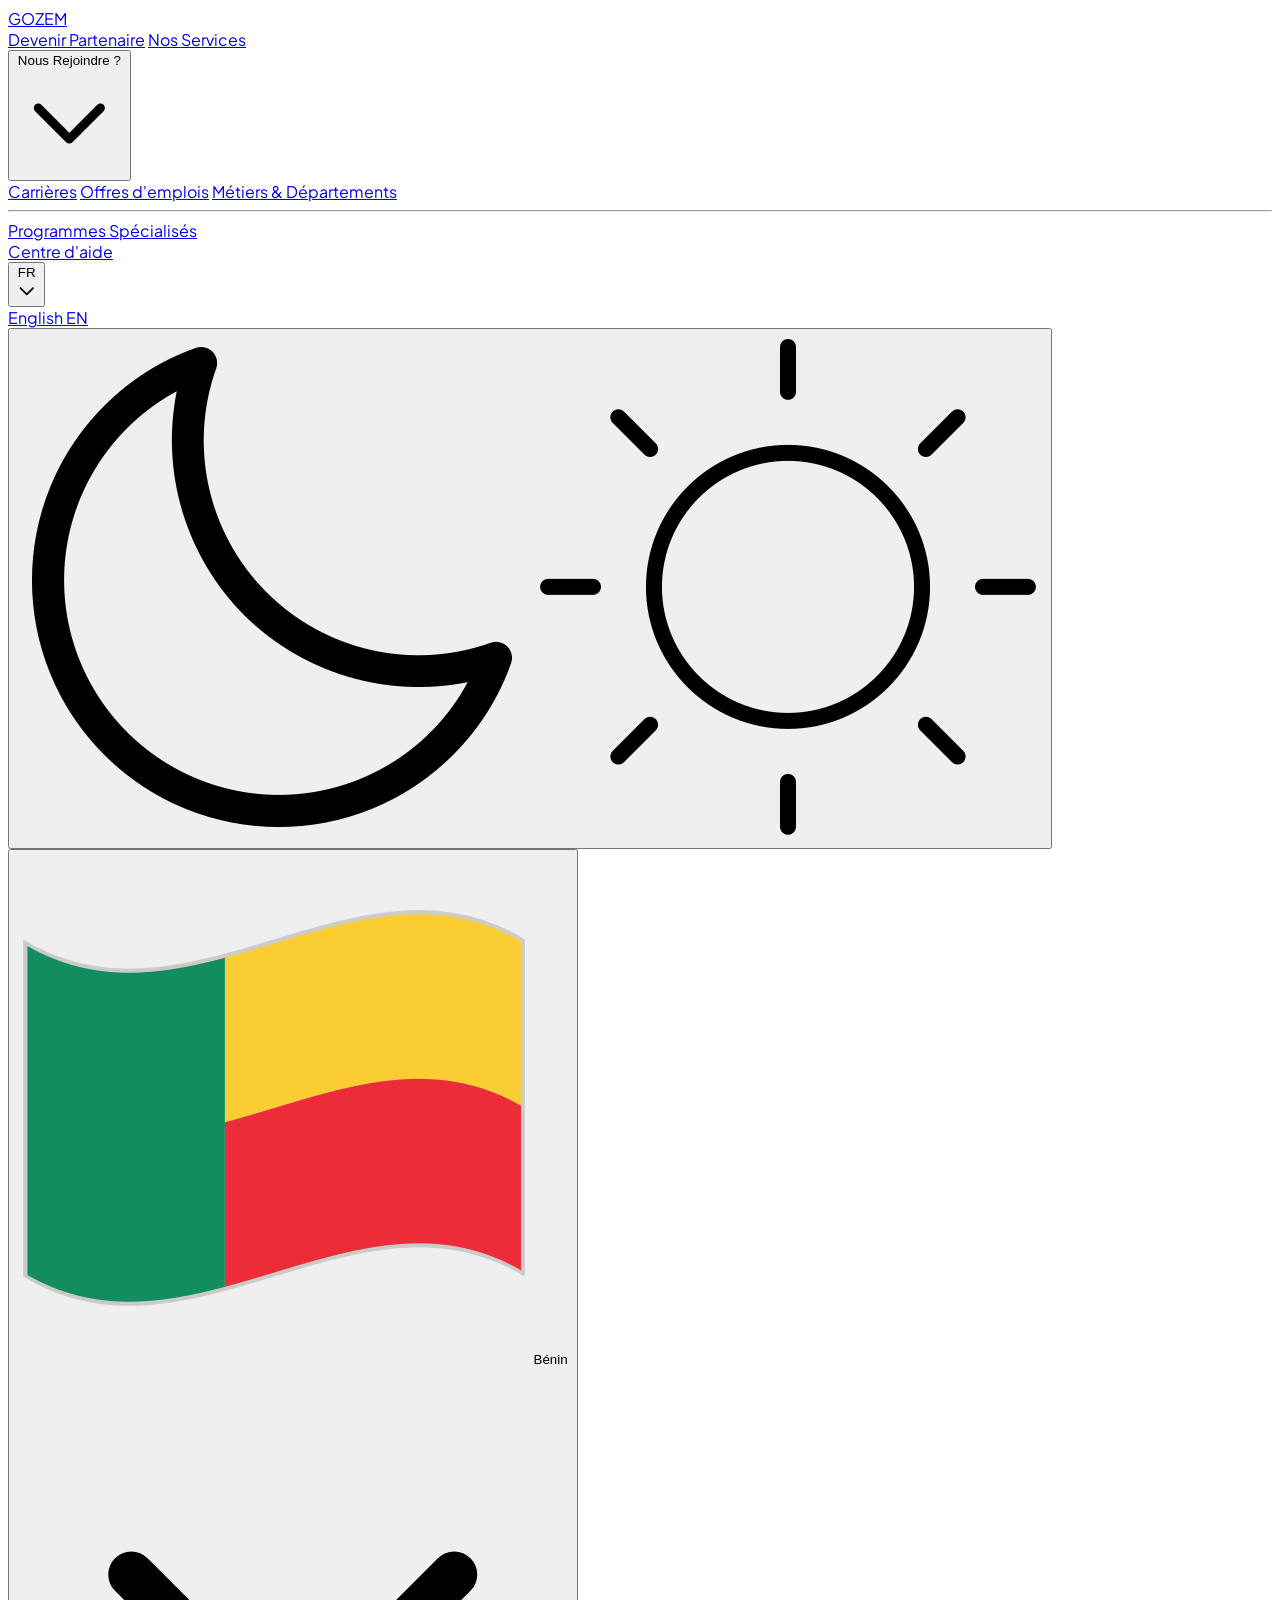
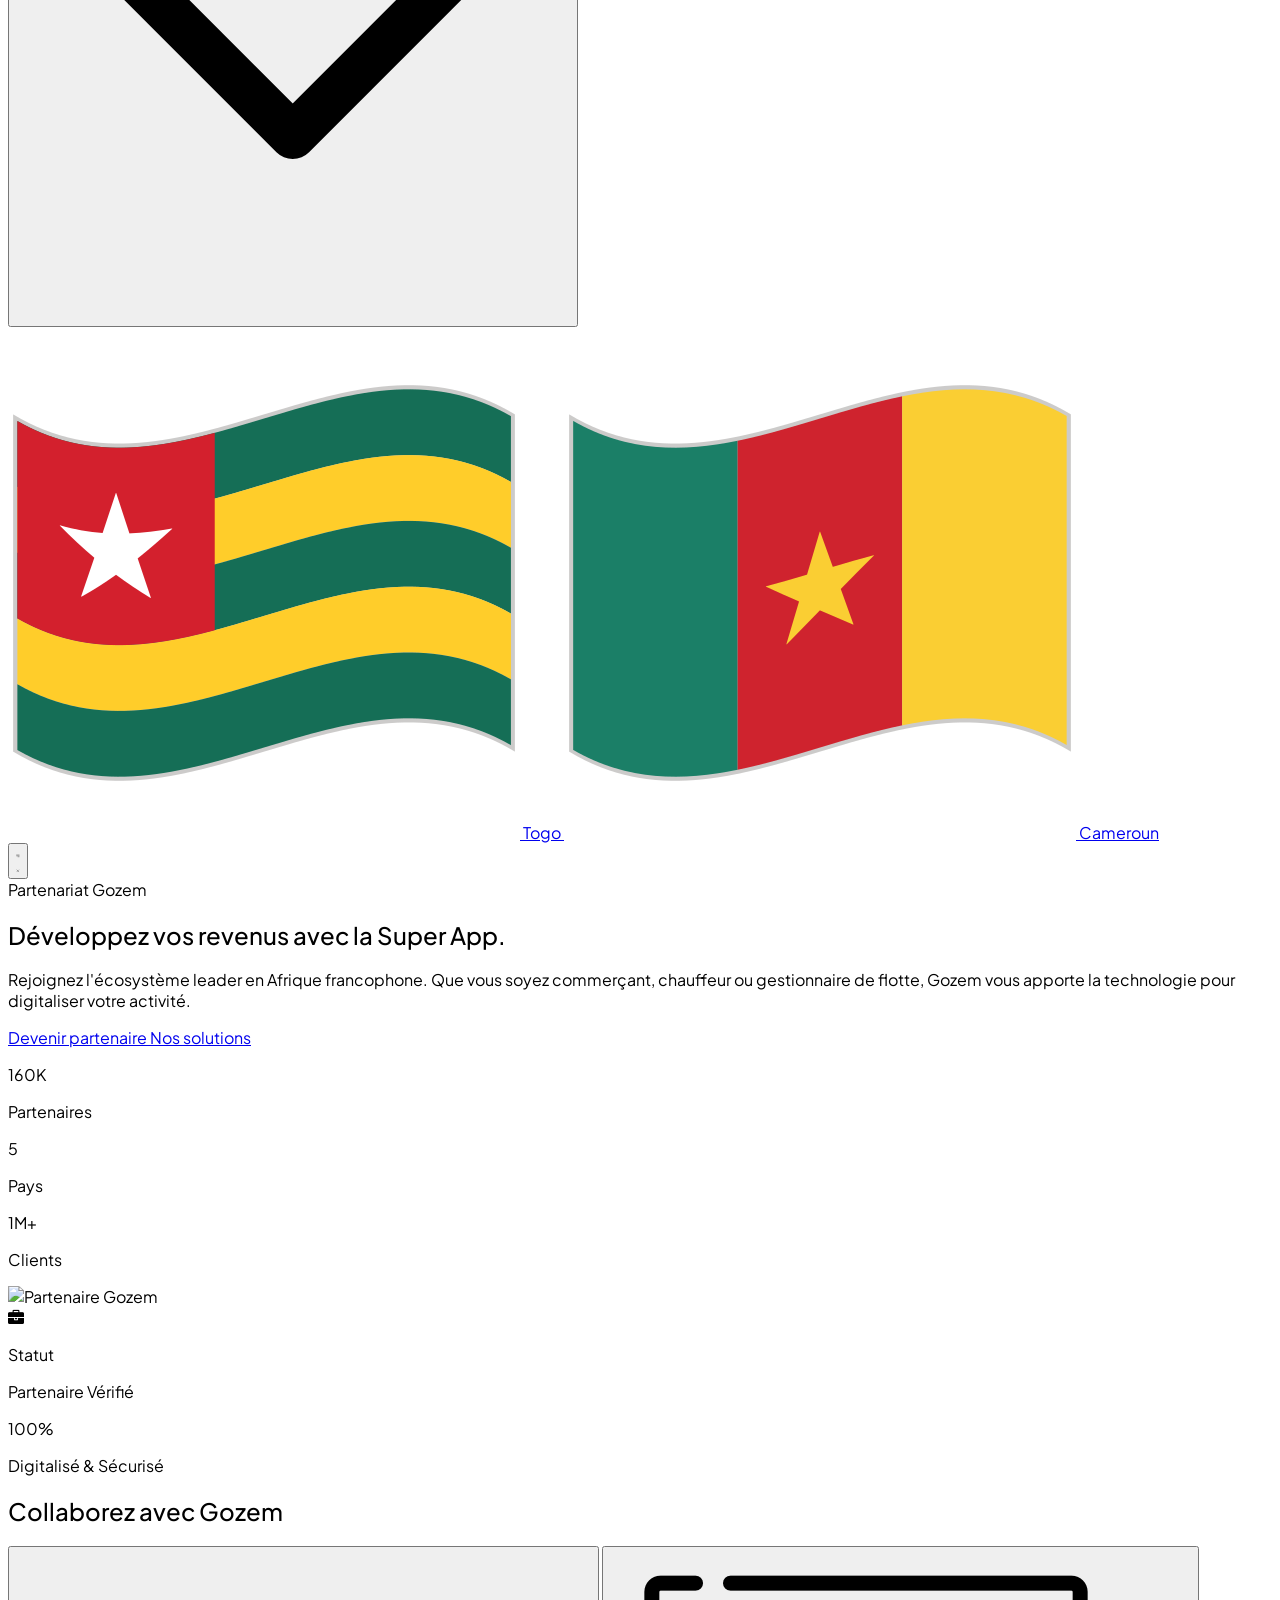
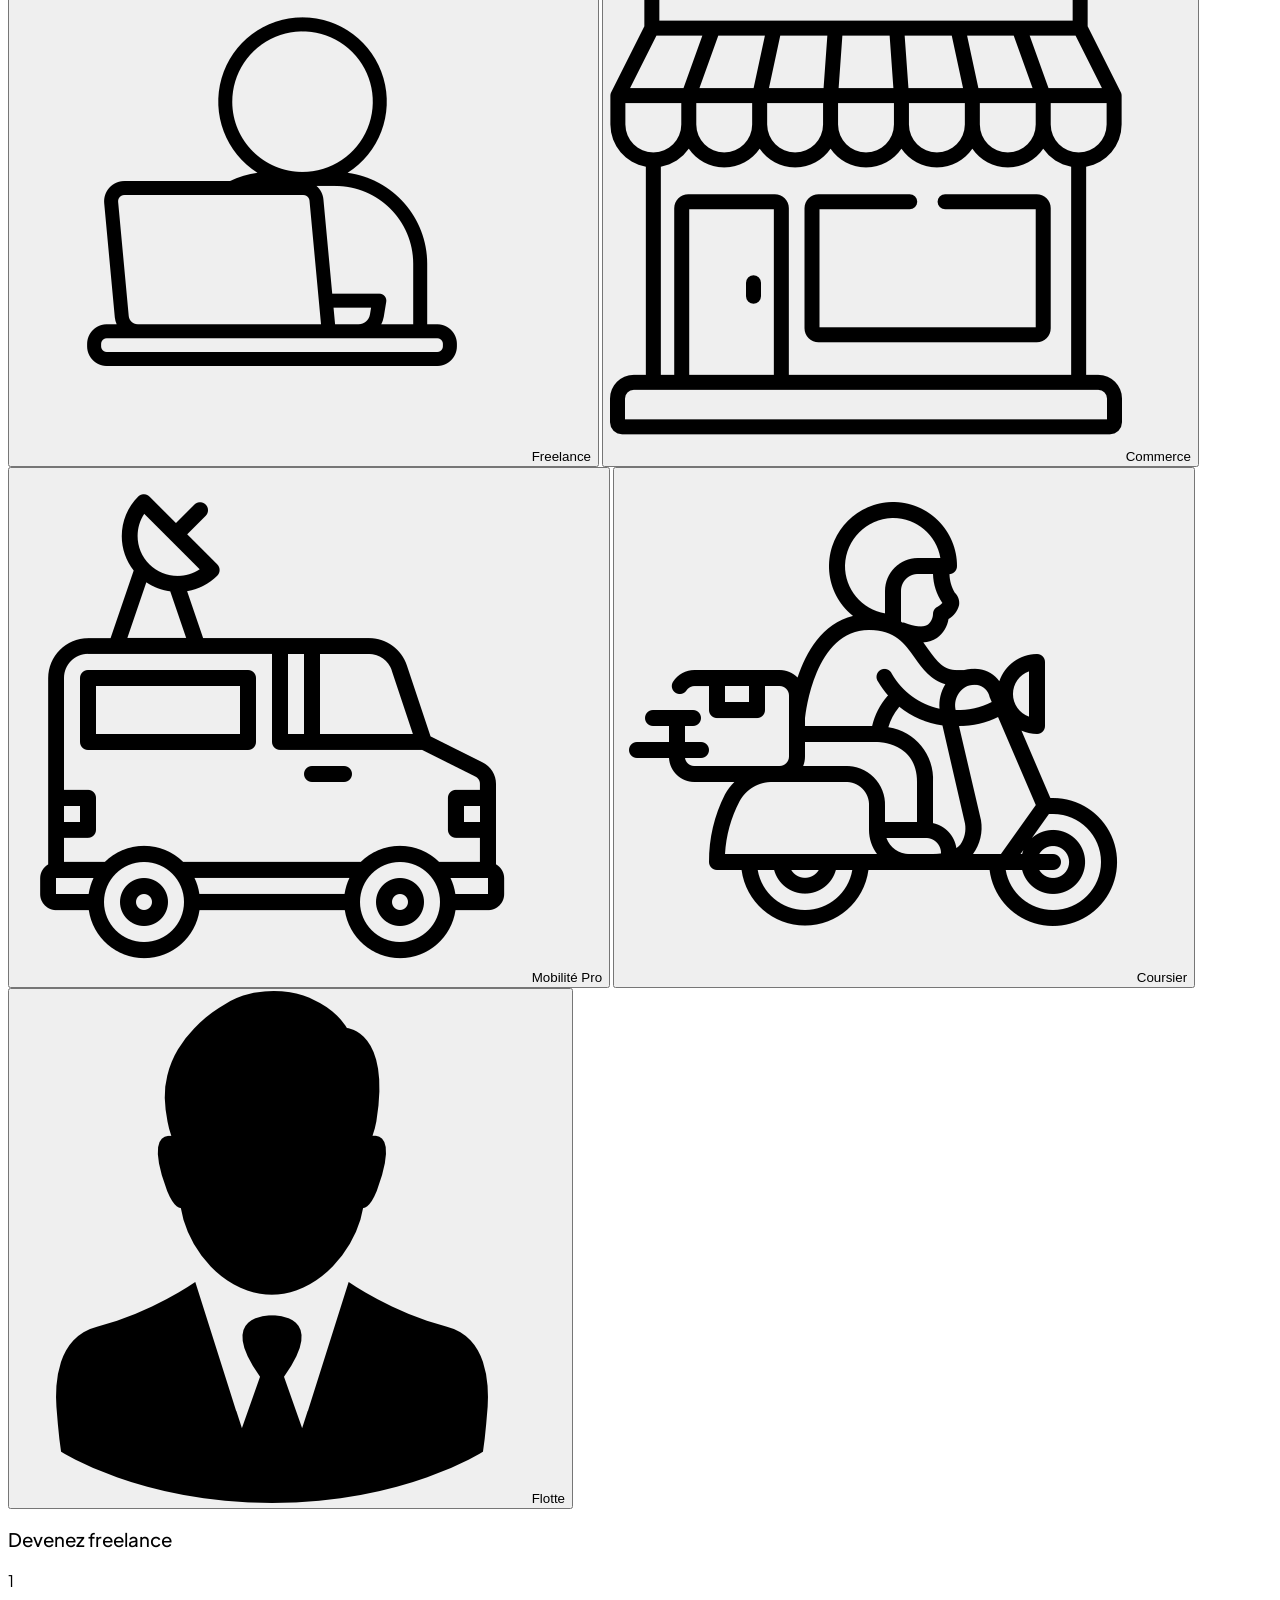
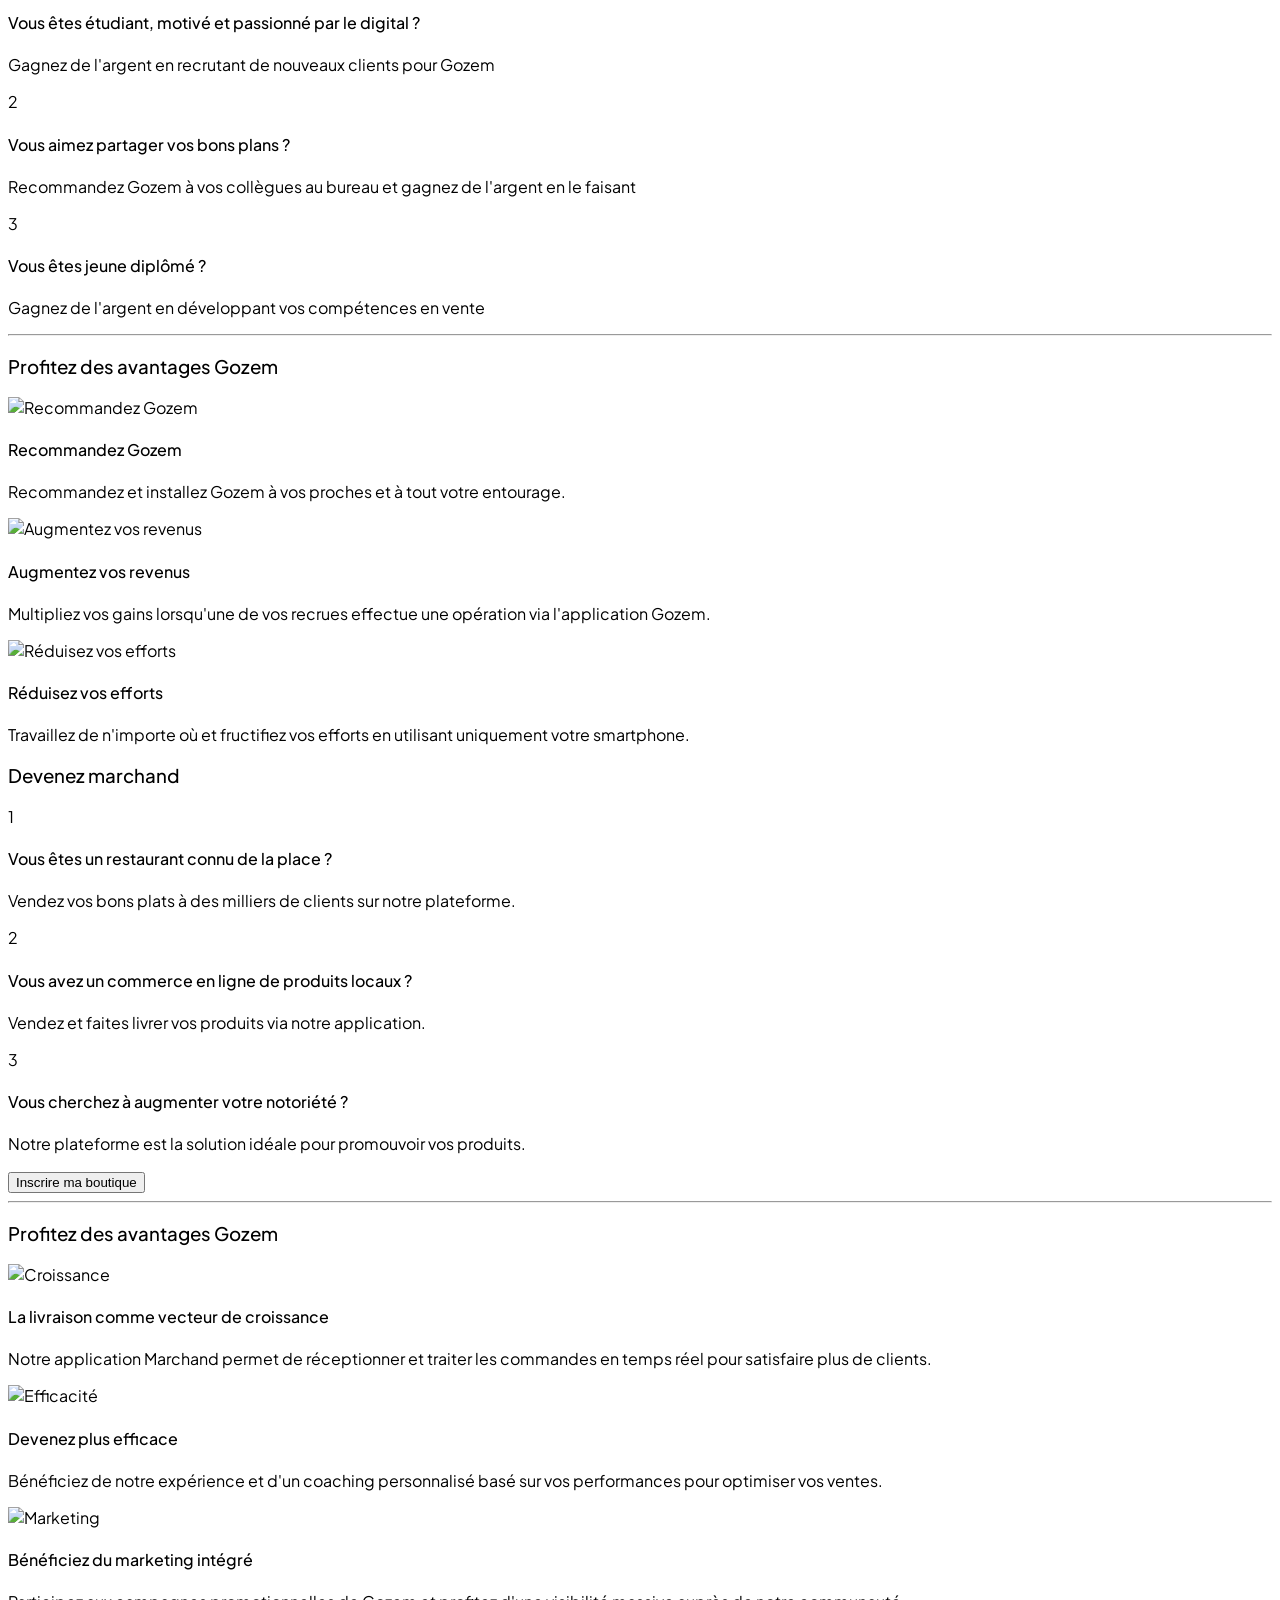
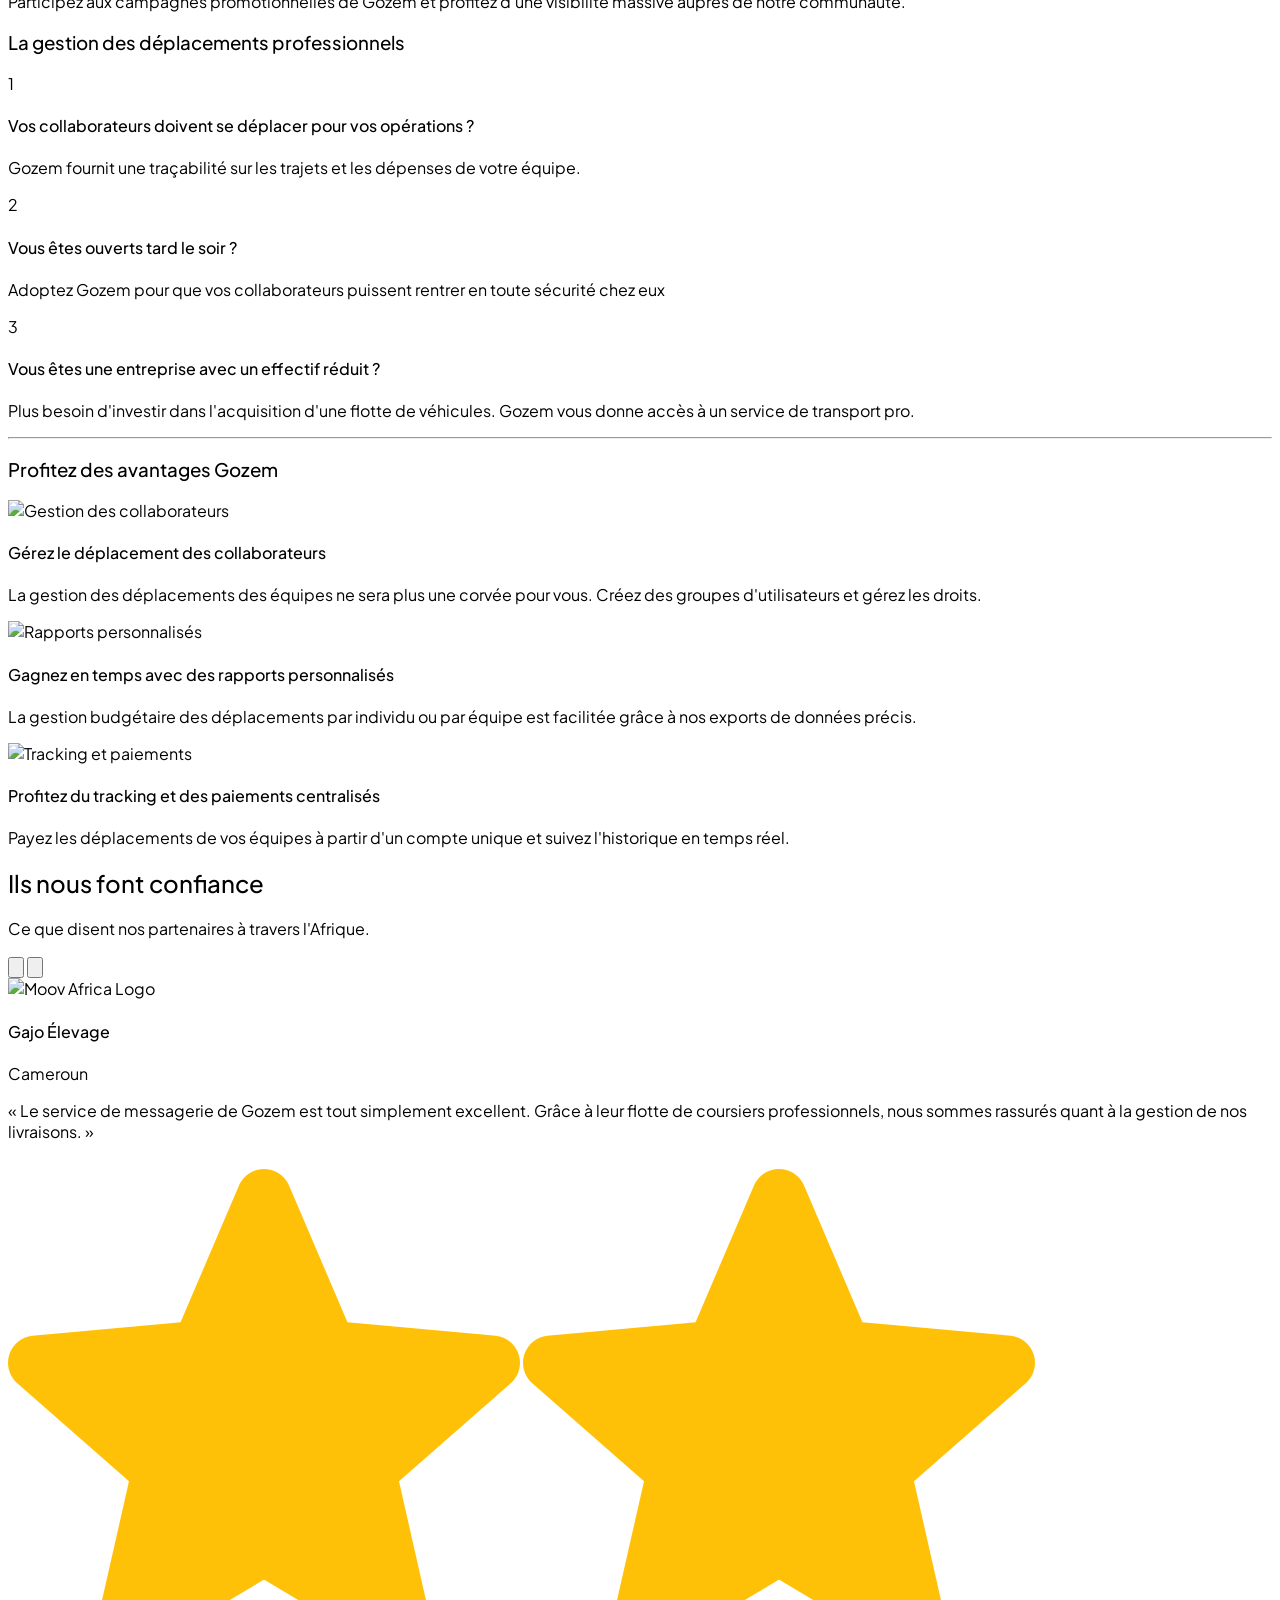
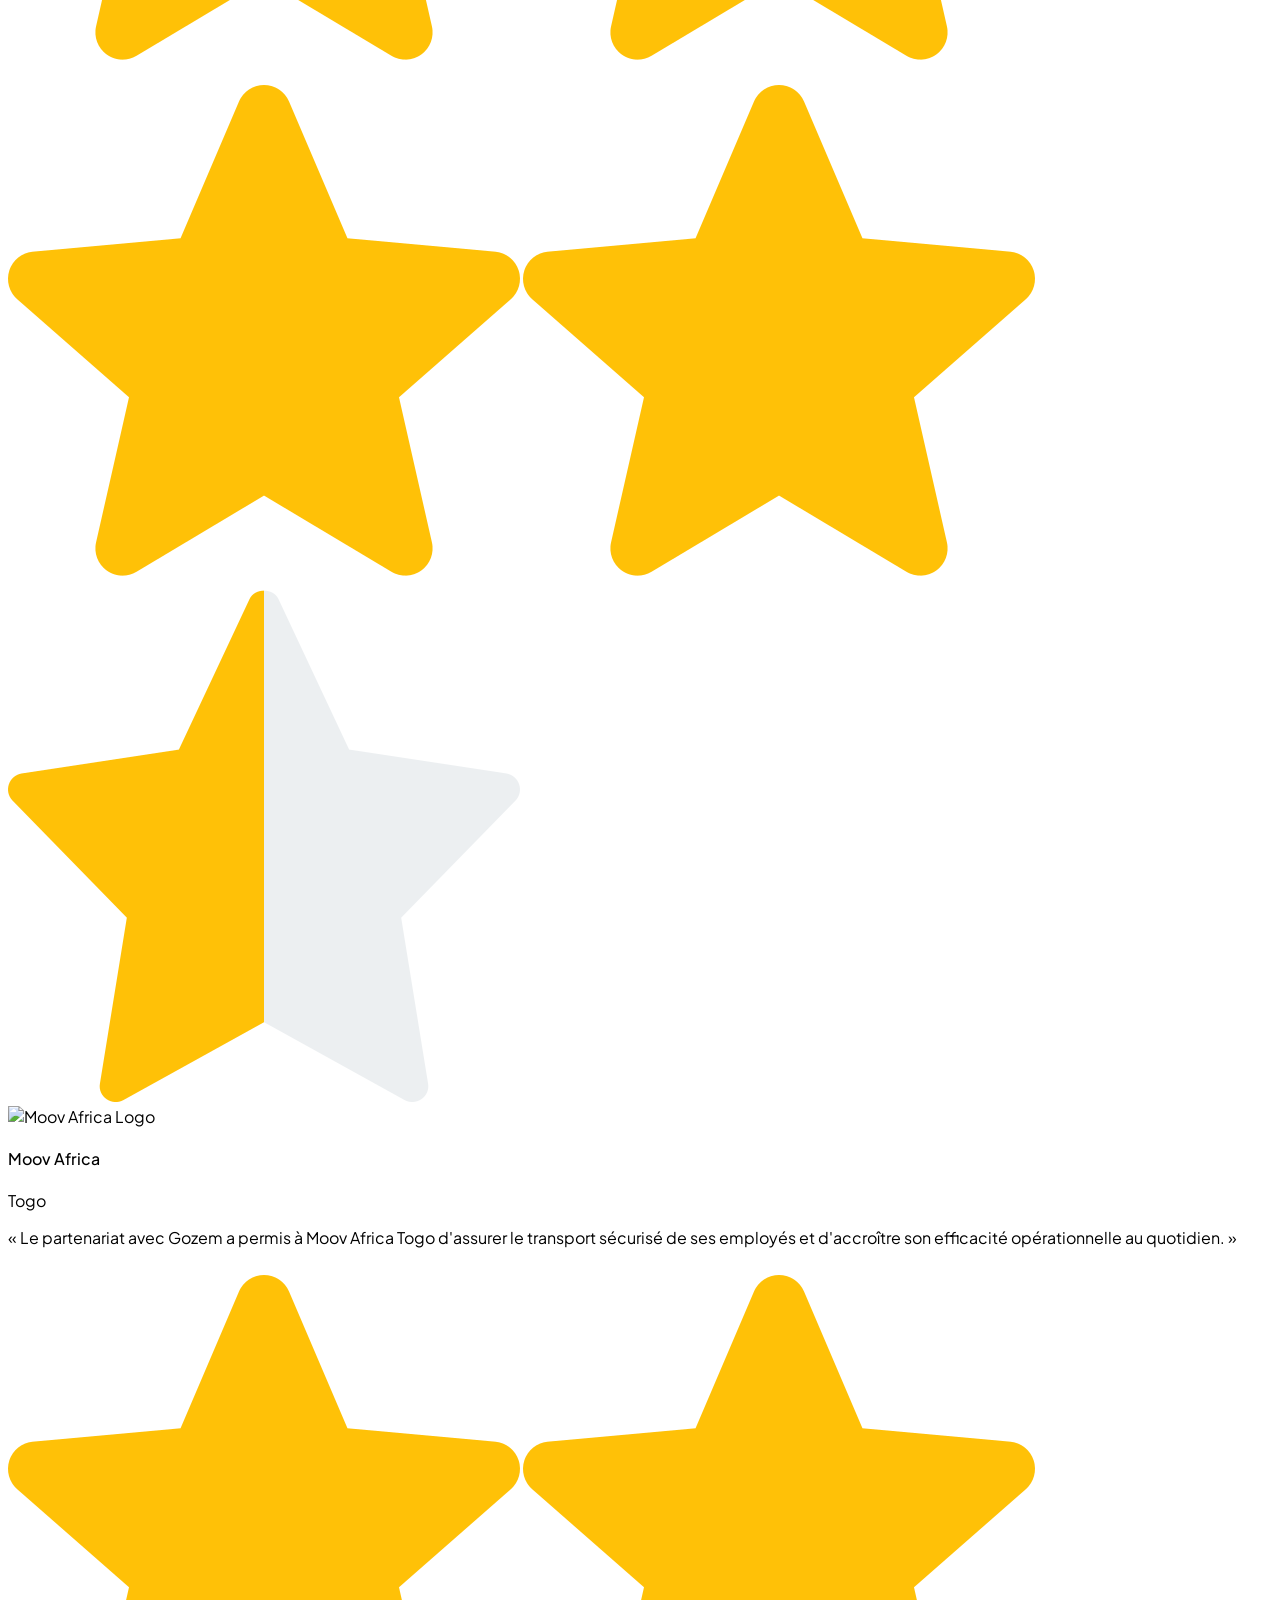
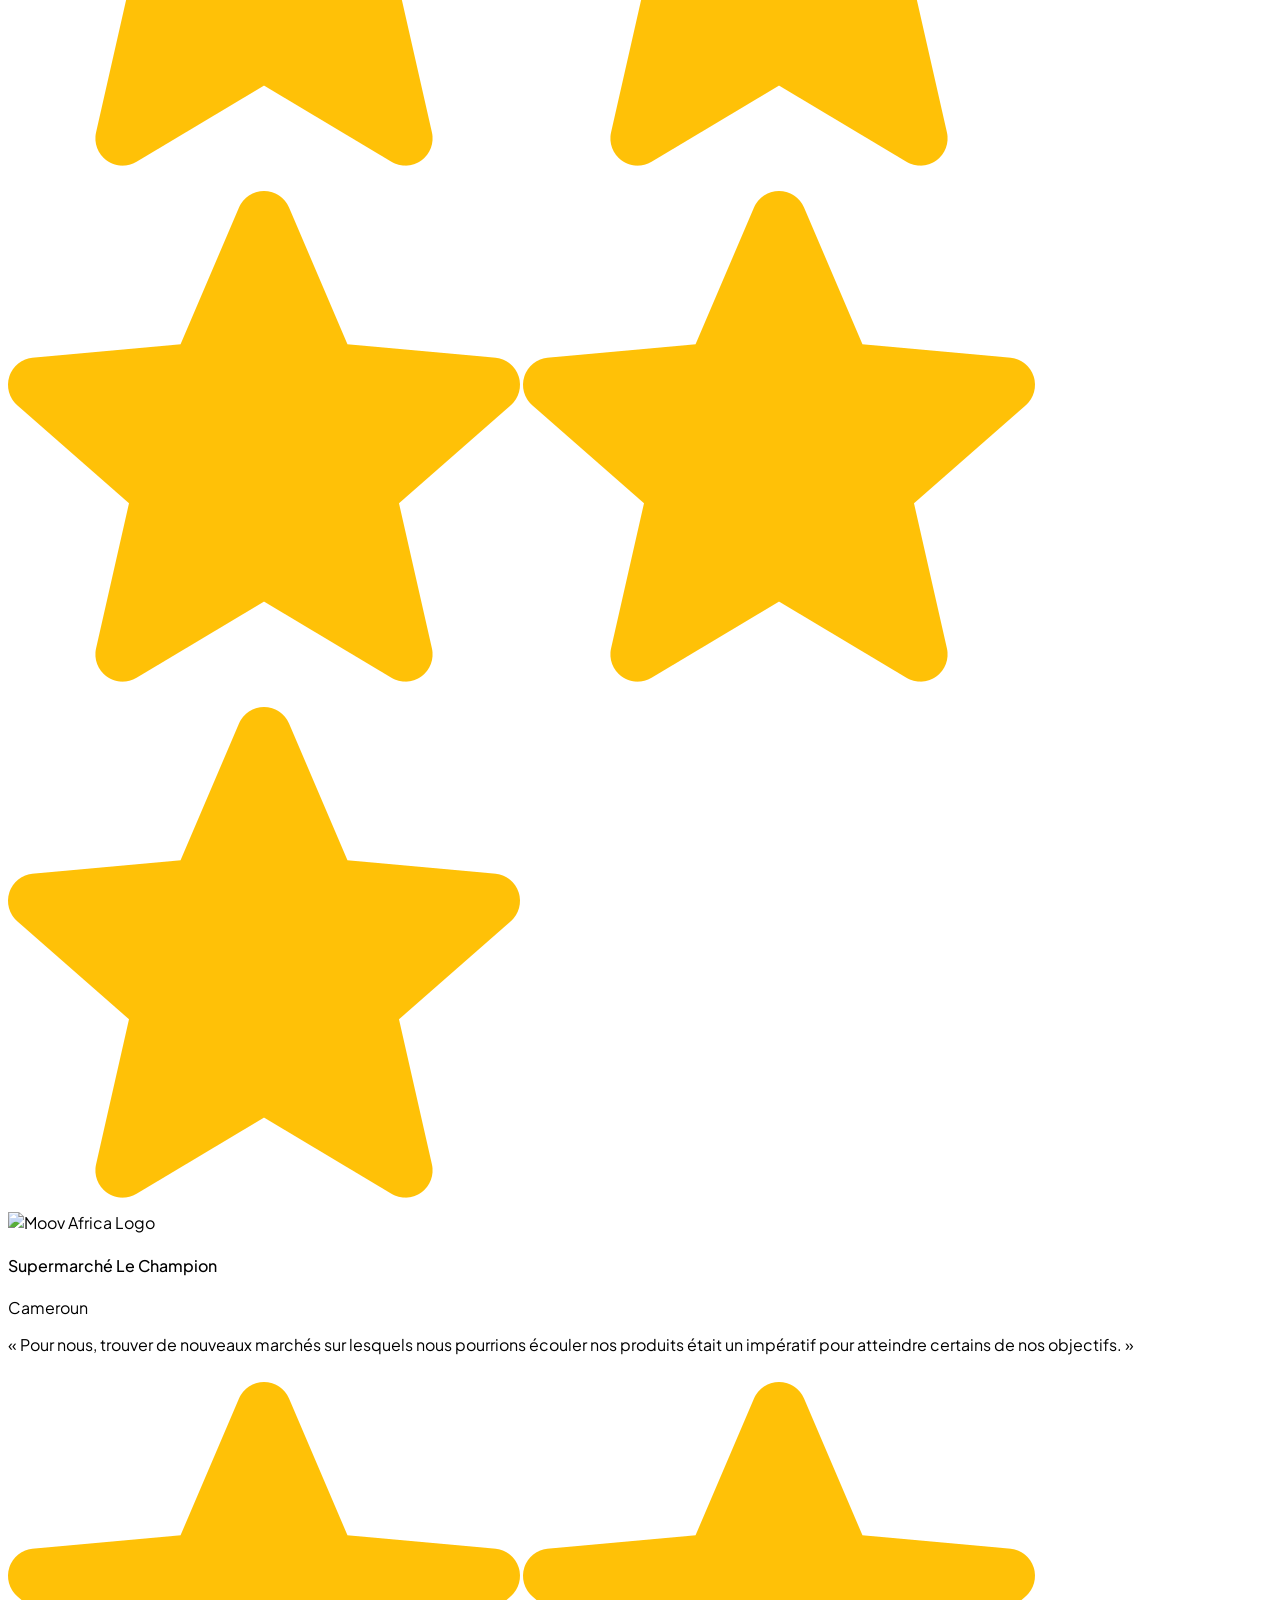
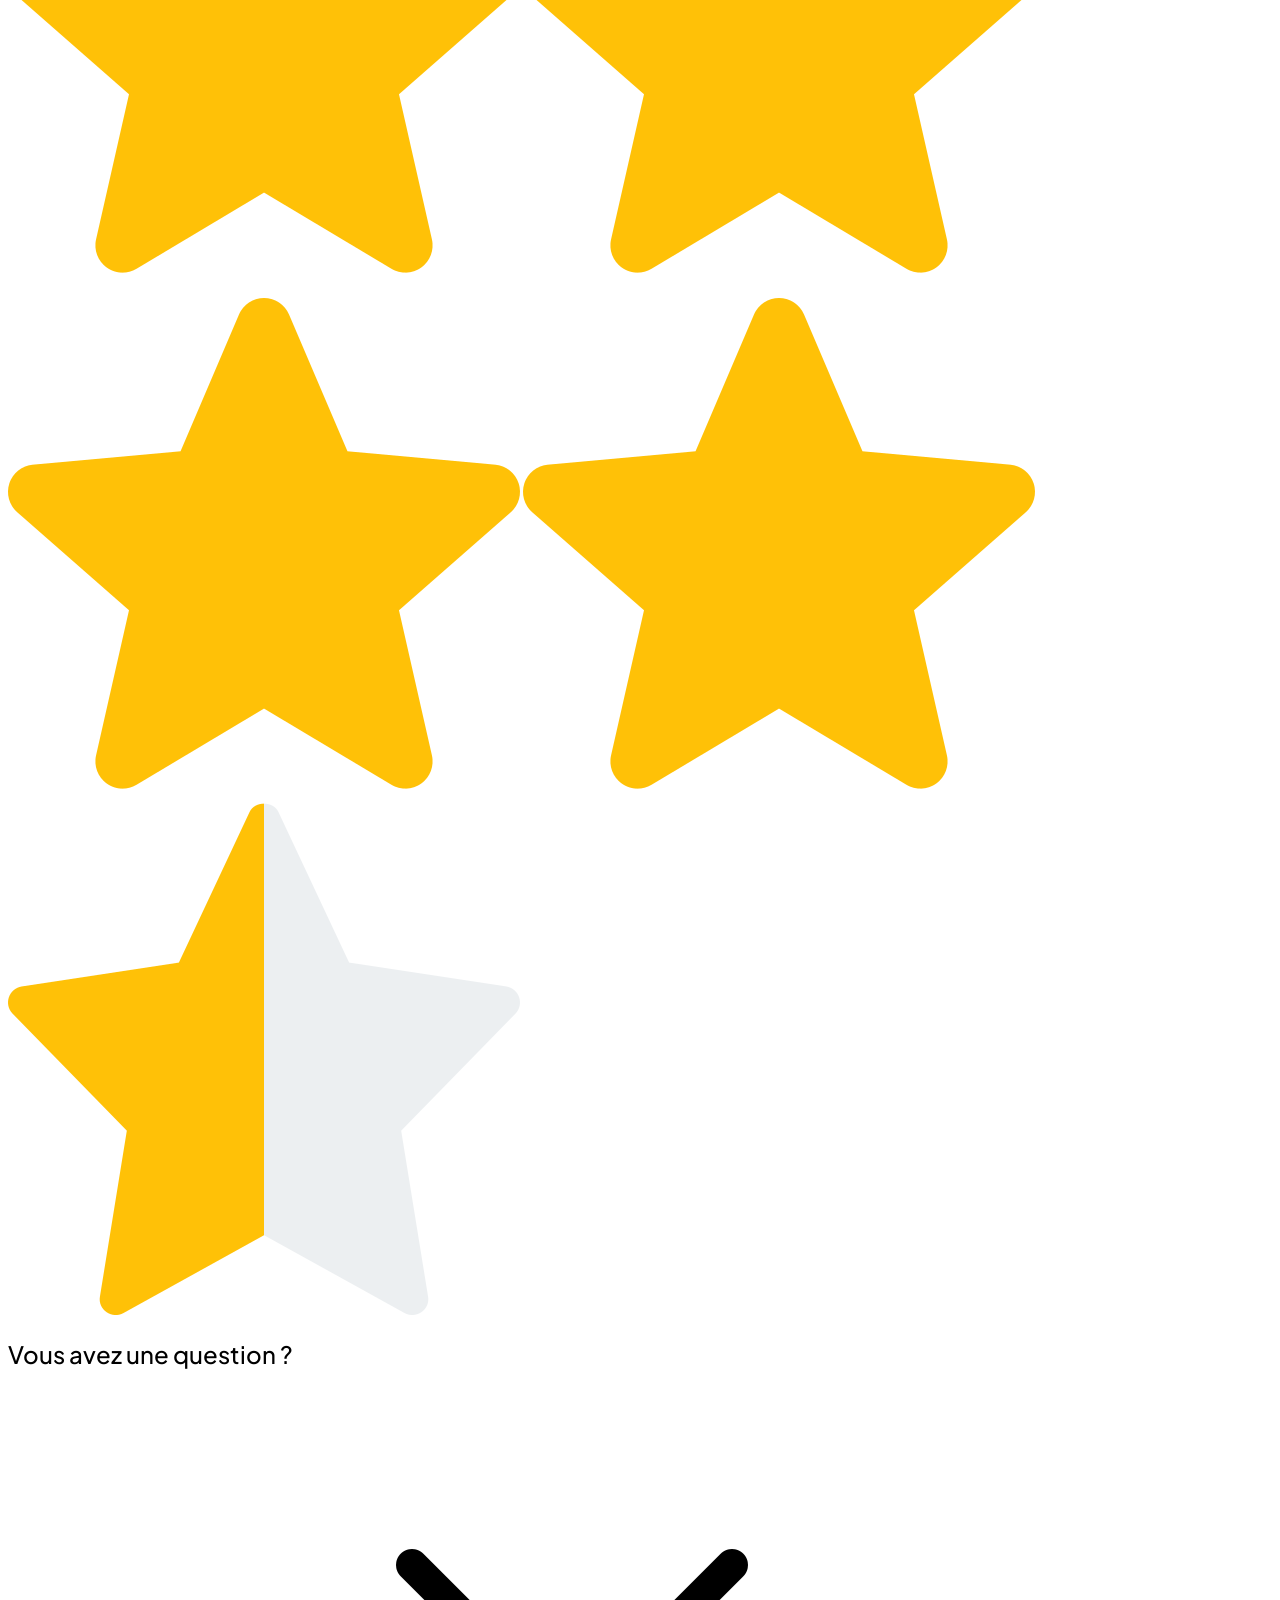
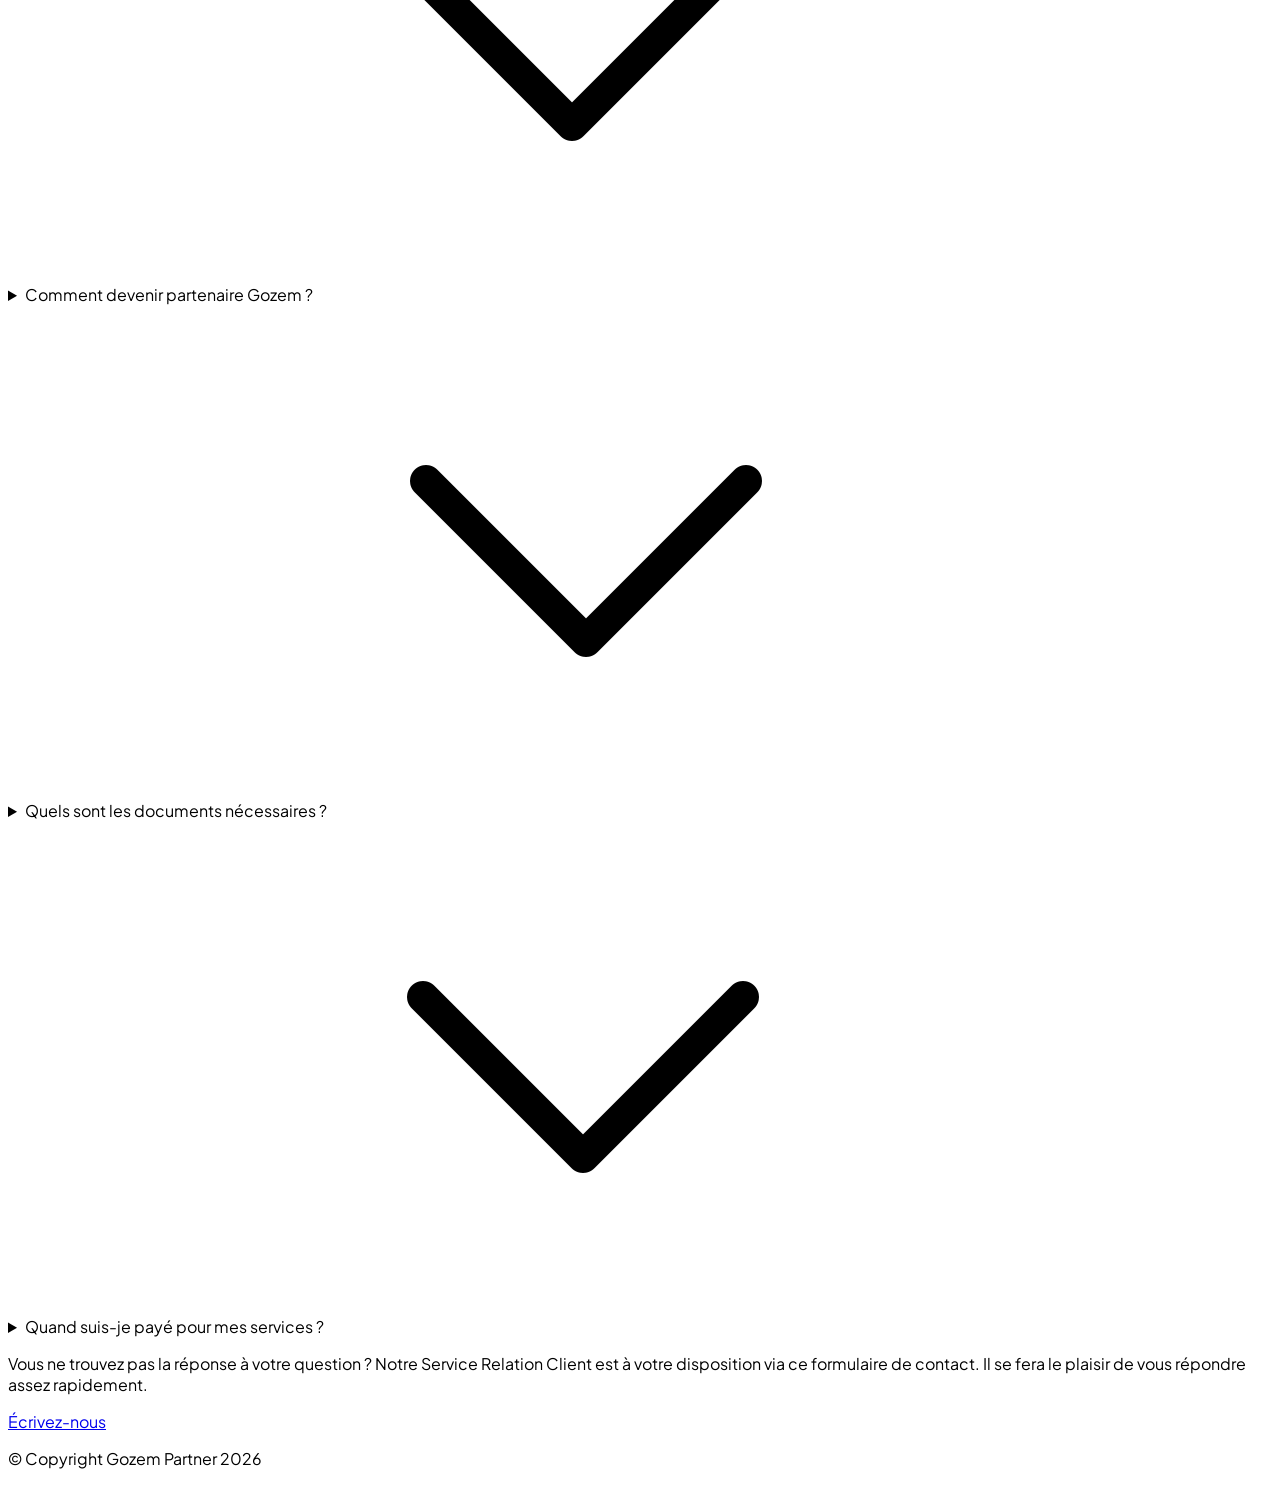
==== commit 9da22053: "Police Plus Jakarta Sans sur tout le site, graisses limitées à 400 et 500 - index.html et partner.ht" ====
--- a/partner.html
+++ b/partner.html
@@ -7,8 +7,7 @@
     <title>Refonte Gozem</title>
 
     <link rel="stylesheet" href="https://cdnjs.cloudflare.com/ajax/libs/font-awesome/4.7.0/css/font-awesome.min.css">
-    <link href="https://fonts.googleapis.com/css2?family=Poppins:wght@400;500;600;700;800&display=swap"
-        rel="stylesheet">
+    <link href="https://fonts.googleapis.com/css2?family=Plus+Jakarta+Sans:wght@400;500&display=swap" rel="stylesheet">
 
     <script src="https://cdn.jsdelivr.net/npm/@tailwindcss/browser@4"></script>
 
@@ -20,19 +19,24 @@
 
 <style>
     body {
-        font-family: 'Poppins', sans-serif;
+        font-family: 'Plus Jakarta Sans', sans-serif;
+    }
+
+    /* Pas de texte plus gras que 500 sur tout le site */
+    b, strong, h1, h2, h3, h4, h5, h6, th {
+        font-weight: 500;
     }
 </style>
 
 <body class="bg-white dark:bg-gray-800">
 
     <header x-data="{ mobileMenuOpen: false }"
-        class="sticky top-0 z-50 w-full bg-white/95 dark:bg-slate-950/95 backdrop-blur-sm border-b border-gray-100 dark:border-slate-800 font-['Poppins'] transition-all duration-300">
+        class="sticky top-0 z-50 w-full bg-white/95 dark:bg-slate-950/95 backdrop-blur-sm border-b border-gray-100 dark:border-slate-800 transition-all duration-300">
 
         <div class="max-w-7xl mx-auto px-4 md:px-6 h-20 flex justify-between items-center">
 
             <div class="flex-shrink-0">
-                <a href="/" class="text-xl md:text-2xl font-black text-[#00A651] dark:text-white tracking-tighter">
+                <a href="/" class="text-xl md:text-2xl font-medium text-[#00A651] dark:text-white tracking-tighter">
                     GOZEM
                 </a>
             </div>
@@ -60,7 +64,7 @@
                         <a href="carriere.html"
                             class="block px-4 py-3 text-sm font-medium text-gray-700 dark:text-slate-300 hover:bg-green-50 dark:hover:bg-slate-800 rounded-xl transition">Carrières</a>
                         <a href="offres.html"
-                            class="block px-4 py-3 text-sm font-medium text-gray-700 dark:text-slate-300 hover:bg-green-50 dark:hover:bg-slate-800 rounded-xl transition font-bold text-[#00A651]">Offres
+                            class="block px-4 py-3 text-sm font-medium text-gray-700 dark:text-slate-300 hover:bg-green-50 dark:hover:bg-slate-800 rounded-xl transition font-medium text-[#00A651]">Offres
                             d'emplois</a>
                         <a href="metiers.html"
                             class="block px-4 py-3 text-sm font-medium text-gray-700 dark:text-slate-300 hover:bg-green-50 dark:hover:bg-slate-800 rounded-xl transition">Métiers
@@ -92,7 +96,7 @@
                     <div
                         class="absolute right-0 w-32 bg-white dark:bg-slate-900 border border-gray-100 dark:border-slate-800 rounded-xl shadow-2xl opacity-0 invisible group-hover:opacity-100 group-hover:visible transition-all duration-300 transform translate-y-4 group-hover:translate-y-1 z-[70] p-1.5 overflow-hidden">
                         <a href="#"
-                            class="flex items-center justify-between px-3 py-2 text-[13px] font-semibold text-gray-600 dark:text-slate-300 hover:bg-green-50 dark:hover:bg-[#00A651]/10 rounded-lg">English
+                            class="flex items-center justify-between px-3 py-2 text-[13px] font-medium text-gray-600 dark:text-slate-300 hover:bg-green-50 dark:hover:bg-[#00A651]/10 rounded-lg">English
                             <span class="text-[10px] opacity-40">EN</span></a>
                     </div>
                 </div>
@@ -109,7 +113,7 @@
                     <button
                         class="flex items-center space-x-1.5 bg-gray-50 dark:bg-slate-900 px-3 py-2 rounded-xl border border-transparent hover:border-[#00A651] transition-all">
                         <img src="icones/world-flag.png" alt="Bénin" class="w-5 h-auto rounded-sm">
-                        <span class="text-[11px] font-bold dark:text-white">Bénin</span>
+                        <span class="text-[11px] font-medium dark:text-white">Bénin</span>
                         <svg class="w-2.5 h-2.5 text-gray-400" fill="none" stroke="currentColor" viewBox="0 0 24 24">
                             <path d="M19 9l-7 7-7-7" stroke-width="2" stroke-linecap="round" stroke-linejoin="round" />
                         </svg>
@@ -151,14 +155,14 @@
             class="lg:hidden fixed inset-x-0 top-20 bg-white dark:bg-slate-950 border-b border-gray-100 dark:border-slate-800 shadow-2xl z-40 max-h-[calc(100vh-80px)] overflow-y-auto px-6 py-8">
 
             <div class="flex flex-col space-y-6">
-                <a href="partner.html" class="text-xl font-black text-gray-900 dark:text-white">Devenir Partenaire</a>
-                <a href="#services" class="text-xl font-black text-gray-900 dark:text-white">Nos Services</a>
+                <a href="partner.html" class="text-xl font-medium text-gray-900 dark:text-white">Devenir Partenaire</a>
+                <a href="#services" class="text-xl font-medium text-gray-900 dark:text-white">Nos Services</a>
 
                 <div class="space-y-4 pt-4 border-t border-gray-100 dark:border-slate-800">
-                    <p class="text-[10px] font-black text-[#00A651] uppercase tracking-[0.2em]">Nous rejoindre</p>
+                    <p class="text-[10px] font-medium text-[#00A651] uppercase tracking-[0.2em]">Nous rejoindre</p>
                     <div class="grid grid-cols-1 gap-4">
                         <a href="carriere.html" class="text-gray-600 dark:text-slate-400 font-medium">Carrières</a>
-                        <a href="offres.html" class="text-[#00A651] font-bold">Offres d'emplois</a>
+                        <a href="offres.html" class="text-[#00A651] font-medium">Offres d'emplois</a>
                         <a href="metiers.html" class="text-gray-600 dark:text-slate-400 font-medium">Métiers &
                             Départements</a>
                         <a href="programmes.html" class="text-gray-500 dark:text-slate-500 italic text-sm">Programmes
@@ -167,13 +171,13 @@
                 </div>
 
                 <div class="pt-6 border-t border-gray-100 dark:border-slate-800 flex flex-wrap gap-4">
-                    <a href="#" class="text-sm font-bold text-gray-600 dark:text-slate-400">Français (FR)</a>
-                    <a href="#" class="text-sm font-bold text-gray-600 dark:text-slate-400">Bénin</a>
+                    <a href="#" class="text-sm font-medium text-gray-600 dark:text-slate-400">Français (FR)</a>
+                    <a href="#" class="text-sm font-medium text-gray-600 dark:text-slate-400">Bénin</a>
                 </div>
 
                 <div class="pt-6 border-t border-gray-100 dark:border-slate-800">
                     <a href="#"
-                        class="flex items-center justify-between text-lg font-bold text-gray-800 dark:text-white">
+                        class="flex items-center justify-between text-lg font-medium text-gray-800 dark:text-white">
                         Centre d'aide
                         <svg class="w-5 h-5 opacity-40" fill="currentColor" viewBox="0 0 20 20">
                             <path fill-rule="evenodd"
@@ -186,18 +190,18 @@
         </div> -->
     </header>
 
-    <section class="relative py-20 lg:py-32 overflow-hidden bg-white dark:bg-slate-950 font-['Poppins']">
+    <section class="relative py-20 lg:py-32 overflow-hidden bg-white dark:bg-slate-950">
         <div class="max-w-7xl mx-auto px-6">
             <div class="flex flex-col lg:flex-row items-center gap-16">
 
                 <div class="w-full lg:w-1/2 space-y-8">
                     <div
-                        class="inline-flex items-center gap-2 px-4 py-2 rounded-full bg-[#00A651]/10 text-[#00A651] text-xs font-bold uppercase tracking-widest">
+                        class="inline-flex items-center gap-2 px-4 py-2 rounded-full bg-[#00A651]/10 text-[#00A651] text-xs font-medium uppercase tracking-widest">
                         Partenariat Gozem
                     </div>
 
                     <h1
-                        class="text-4xl md:text-6xl font-black text-slate-900 dark:text-white leading-[1.1] tracking-tighter">
+                        class="text-4xl md:text-6xl font-medium text-slate-900 dark:text-white leading-[1.1] tracking-tighter">
                         Développez vos revenus avec la <span class="text-[#00A651]">Super App</span>.
                     </h1>
 
@@ -208,27 +212,27 @@
 
                     <div class="flex flex-wrap gap-4 pt-4">
                         <a href="#"
-                            class="px-10 py-4 bg-[#00A651] text-white font-bold rounded-2xl hover:bg-[#008d44] transition-all shadow-xl shadow-green-500/20">
+                            class="px-10 py-4 bg-[#00A651] text-white font-medium rounded-2xl hover:bg-[#008d44] transition-all shadow-xl shadow-green-500/20">
                             Devenir partenaire
                         </a>
                         <a href="#"
-                            class="px-10 py-4 bg-slate-100 dark:bg-slate-800 text-slate-700 dark:text-white font-bold rounded-2xl hover:bg-slate-200 transition-all">
+                            class="px-10 py-4 bg-slate-100 dark:bg-slate-800 text-slate-700 dark:text-white font-medium rounded-2xl hover:bg-slate-200 transition-all">
                             Nos solutions
                         </a>
                     </div>
 
                     <div class="pt-10 grid grid-cols-3 gap-8 border-t border-slate-100 dark:border-slate-800">
                         <div>
-                            <p class="text-2xl font-black text-slate-900 dark:text-white">160K</p>
-                            <p class="text-[10px] text-gray-400 uppercase font-bold tracking-widest">Partenaires</p>
+                            <p class="text-2xl font-medium text-slate-900 dark:text-white">160K</p>
+                            <p class="text-[10px] text-gray-400 uppercase font-medium tracking-widest">Partenaires</p>
                         </div>
                         <div>
-                            <p class="text-2xl font-black text-slate-900 dark:text-white">5</p>
-                            <p class="text-[10px] text-gray-400 uppercase font-bold tracking-widest">Pays</p>
+                            <p class="text-2xl font-medium text-slate-900 dark:text-white">5</p>
+                            <p class="text-[10px] text-gray-400 uppercase font-medium tracking-widest">Pays</p>
                         </div>
                         <div>
-                            <p class="text-2xl font-black text-slate-900 dark:text-white">1M+</p>
-                            <p class="text-[10px] text-gray-400 uppercase font-bold tracking-widest">Clients</p>
+                            <p class="text-2xl font-medium text-slate-900 dark:text-white">1M+</p>
+                            <p class="text-[10px] text-gray-400 uppercase font-medium tracking-widest">Clients</p>
                         </div>
                     </div>
                 </div>
@@ -249,8 +253,8 @@
                                     <i class="fa fa-briefcase text-xl"></i>
                                 </div>
                                 <div>
-                                    <p class="text-[10px] font-bold text-gray-400 uppercase">Statut</p>
-                                    <p class="text-sm font-black text-slate-900 dark:text-white">Partenaire Vérifié</p>
+                                    <p class="text-[10px] font-medium text-gray-400 uppercase">Statut</p>
+                                    <p class="text-sm font-medium text-slate-900 dark:text-white">Partenaire Vérifié</p>
                                 </div>
                             </div>
                         </div>
@@ -258,8 +262,8 @@
                         <div
                             class="absolute -bottom-6 -right-6 z-20 bg-[#00A651] p-6 rounded-[2rem] shadow-2xl text-white">
                             <div class="flex flex-col gap-1">
-                                <p class="text-2xl font-black">100%</p>
-                                <p class="text-[10px] font-bold uppercase opacity-80 tracking-tighter">Digitalisé &
+                                <p class="text-2xl font-medium">100%</p>
+                                <p class="text-[10px] font-medium uppercase opacity-80 tracking-tighter">Digitalisé &
                                     Sécurisé</p>
                             </div>
                         </div>
@@ -270,7 +274,7 @@
         </div>
     </section>
 
-    <!-- <section class="relative min-h-screen flex items-center pt-20 bg-slate-900 font-['Poppins']">
+    <!-- <section class="relative min-h-screen flex items-center pt-20 bg-slate-900">
 
         <div class="absolute inset-0 z-0">
             <img src="https://techs.tg/wp-content/uploads/2025/02/GOZEM-1.jpg"
@@ -286,17 +290,17 @@
                         class="mb-6 inline-flex items-center gap-2 px-4 py-2 bg-white/10 backdrop-blur-md rounded-lg border border-white/20">
                         <img src="https://togotech.tg/wp-content/uploads/2025/10/Rectangle-24.png" class="h-5"
                             alt="Gozem Partner">
-                        <span class="text-xs font-bold uppercase tracking-widest">Gozem Partner</span>
-                    </div>
-
-                    <h1 class="text-5xl md:text-7xl font-black mb-8 leading-[1.1]">
+                        <span class="text-xs font-medium uppercase tracking-widest">Gozem Partner</span>
+                    </div>
+
+                    <h1 class="text-5xl md:text-7xl font-medium mb-8 leading-[1.1]">
                         Devenez <br>
                         <span class="text-[#00A651]">Partenaire</span> de Gozem
                     </h1>
 
-                    <p class="text-xl opacity-90 max-w-xl mb-10 leading-relaxed font-light">
+                    <p class="text-xl opacity-90 max-w-xl mb-10 leading-relaxed font-normal">
                         Rejoignez la Super App N°1 en Afrique comme <span
-                            class="font-bold text-white underline decoration-[#00A651]">12 000 autres partenaires</span>
+                            class="font-medium text-white underline decoration-[#00A651]">12 000 autres partenaires</span>
                         et augmentez vos revenus dès aujourd'hui.
                     </p>
 
@@ -318,7 +322,7 @@
 
                 <div class="w-full lg:w-[450px]">
                     <div class="bg-white rounded-[2rem] p-8 md:p-10 shadow-2xl animate-fade-in-up">
-                        <h2 class="text-3xl font-black text-slate-900 mb-8">Rejoignez-nous</h2>
+                        <h2 class="text-3xl font-medium text-slate-900 mb-8">Rejoignez-nous</h2>
 
                         <form action="#" class="space-y-4">
                             <div>
@@ -344,7 +348,7 @@
                             <div class="flex gap-2">
                                 <div class="flex items-center gap-2 px-3 bg-gray-50 border border-gray-100 rounded-xl">
                                     <span class="text-lg">🇧🇯</span>
-                                    <span class="text-sm font-bold text-slate-500">+229</span>
+                                    <span class="text-sm font-medium text-slate-500">+229</span>
                                 </div>
                                 <input type="tel" placeholder="90 01 12 34"
                                     class="flex-1 px-5 py-4 bg-gray-50 border border-gray-100 rounded-xl focus:outline-none focus:ring-2 focus:ring-[#00A651]/50">
@@ -373,7 +377,7 @@
                             </p>
 
                             <button type="submit"
-                                class="w-full py-4 bg-[#00A651] text-white font-black rounded-xl hover:bg-[#008d44] transition-all shadow-lg shadow-green-500/30 uppercase tracking-widest text-sm">
+                                class="w-full py-4 bg-[#00A651] text-white font-medium rounded-xl hover:bg-[#008d44] transition-all shadow-lg shadow-green-500/30 uppercase tracking-widest text-sm">
                                 Envoyer
                             </button>
                         </form>
@@ -384,41 +388,41 @@
         </div>
     </section> -->
 
-    <section class="py-16 bg-white font-['Poppins']">
+    <section class="py-16 bg-white">
         <div class="max-w-6xl mx-auto px-6">
 
-            <h2 class="text-4xl md:text-5xl font-bold text-center text-slate-900 mt-12 mb-12">
+            <h2 class="text-4xl md:text-5xl font-medium text-center text-slate-900 mt-12 mb-12">
                 Collaborez avec Gozem
             </h2>
 
             <div class="flex overflow-x-auto pb-4 justify-start md:justify-center gap-3 no-scrollbar mb-12">
 
                 <button onclick="tabPartner('freelance', this)"
-                    class="tab-btn active flex items-center gap-3 px-6 py-3 rounded-full font-semibold border-2 transition-all duration-300 whitespace-nowrap bg-slate-900 border-slate-900 text-white shadow-lg scale-105">
+                    class="tab-btn active flex items-center gap-3 px-6 py-3 rounded-full font-medium border-2 transition-all duration-300 whitespace-nowrap bg-slate-900 border-slate-900 text-white shadow-lg scale-105">
                     <img src="icones/freelancer.png" class="w-5 h-5 object-contain brightness-0 invert" alt="">
                     Freelance
                 </button>
 
                 <button onclick="tabPartner('commerce', this)"
-                    class="tab-btn flex items-center gap-3 px-6 py-3 rounded-full font-semibold border-2 transition-all duration-300 whitespace-nowrap bg-transparent border-gray-200 text-gray-500 hover:border-slate-400 hover:text-slate-700">
+                    class="tab-btn flex items-center gap-3 px-6 py-3 rounded-full font-medium border-2 transition-all duration-300 whitespace-nowrap bg-transparent border-gray-200 text-gray-500 hover:border-slate-400 hover:text-slate-700">
                     <img src="icones/store.png" class="w-5 h-5 object-contain opacity-70" alt="">
                     Commerce
                 </button>
 
                 <button onclick="tabPartner('mobilite', this)"
-                    class="tab-btn flex items-center gap-3 px-6 py-3 rounded-full font-semibold border-2 transition-all duration-300 whitespace-nowrap bg-transparent border-gray-200 text-gray-500 hover:border-slate-400 hover:text-slate-700">
+                    class="tab-btn flex items-center gap-3 px-6 py-3 rounded-full font-medium border-2 transition-all duration-300 whitespace-nowrap bg-transparent border-gray-200 text-gray-500 hover:border-slate-400 hover:text-slate-700">
                     <img src="icones/van.png" class="w-5 h-5 object-contain opacity-70" alt="">
                     Mobilité Pro
                 </button>
 
                 <button onclick="tabPartner('coursier', this)"
-                    class="tab-btn flex items-center gap-3 px-6 py-3 rounded-full font-semibold border-2 transition-all duration-300 whitespace-nowrap bg-transparent border-gray-200 text-gray-500 hover:border-slate-400 hover:text-slate-700">
+                    class="tab-btn flex items-center gap-3 px-6 py-3 rounded-full font-medium border-2 transition-all duration-300 whitespace-nowrap bg-transparent border-gray-200 text-gray-500 hover:border-slate-400 hover:text-slate-700">
                     <img src="icones/fast-delivery.png" class="w-5 h-5 object-contain opacity-70" alt="">
                     Coursier
                 </button>
 
                 <button onclick="tabPartner('flotte', this)"
-                    class="tab-btn flex items-center gap-3 px-6 py-3 rounded-full font-semibold border-2 transition-all duration-300 whitespace-nowrap bg-transparent border-gray-200 text-gray-500 hover:border-slate-400 hover:text-slate-700">
+                    class="tab-btn flex items-center gap-3 px-6 py-3 rounded-full font-medium border-2 transition-all duration-300 whitespace-nowrap bg-transparent border-gray-200 text-gray-500 hover:border-slate-400 hover:text-slate-700">
                     <img src="icones/businessman.png" class="w-5 h-5 object-contain opacity-70" alt="">
                     Flotte
                 </button>
@@ -427,28 +431,28 @@
             <div class="bg-[#F8F9FA] rounded-[2.5rem] p-10 md:p-16">
 
                 <div id="freelance" class="partner-panel block animate-fadeIn">
-                    <h3 class="text-3xl font-bold mb-10">Devenez freelance</h3>
+                    <h3 class="text-3xl font-medium mb-10">Devenez freelance</h3>
 
                     <div class="grid grid-cols-1 md:grid-cols-3 gap-6">
                         <div class="bg-white p-8 rounded-3xl shadow-sm border border-gray-100 h-full">
                             <span
-                                class="w-10 h-10 bg-slate-800 text-white rounded-full flex items-center justify-center font-bold mb-6 text-sm">1</span>
-                            <h4 class="font-bold text-lg mb-3">Vous êtes étudiant, motivé et passionné par le digital ?
+                                class="w-10 h-10 bg-slate-800 text-white rounded-full flex items-center justify-center font-medium mb-6 text-sm">1</span>
+                            <h4 class="font-medium text-lg mb-3">Vous êtes étudiant, motivé et passionné par le digital ?
                             </h4>
                             <p class="text-gray-500 text-sm leading-relaxed">Gagnez de l'argent en recrutant de nouveaux
                                 clients pour Gozem</p>
                         </div>
                         <div class="bg-white p-8 rounded-3xl shadow-sm border border-gray-100 h-full">
                             <span
-                                class="w-10 h-10 bg-slate-800 text-white rounded-full flex items-center justify-center font-bold mb-6 text-sm">2</span>
-                            <h4 class="font-bold text-lg mb-3">Vous aimez partager vos bons plans ?</h4>
+                                class="w-10 h-10 bg-slate-800 text-white rounded-full flex items-center justify-center font-medium mb-6 text-sm">2</span>
+                            <h4 class="font-medium text-lg mb-3">Vous aimez partager vos bons plans ?</h4>
                             <p class="text-gray-500 text-sm leading-relaxed">Recommandez Gozem à vos collègues au bureau
                                 et gagnez de l'argent en le faisant</p>
                         </div>
                         <div class="bg-white p-8 rounded-3xl shadow-sm border border-gray-100 h-full">
                             <span
-                                class="w-10 h-10 bg-slate-800 text-white rounded-full flex items-center justify-center font-bold mb-6 text-sm">3</span>
-                            <h4 class="font-bold text-lg mb-3">Vous êtes jeune diplômé ?</h4>
+                                class="w-10 h-10 bg-slate-800 text-white rounded-full flex items-center justify-center font-medium mb-6 text-sm">3</span>
+                            <h4 class="font-medium text-lg mb-3">Vous êtes jeune diplômé ?</h4>
                             <p class="text-gray-500 text-sm leading-relaxed">Gagnez de l'argent en développant vos
                                 compétences en vente</p>
                         </div>
@@ -457,7 +461,7 @@
                     <hr class="my-16 border-gray-200">
 
                     <div class="animate-fadeIn">
-                        <h3 class="text-3xl font-bold mb-10">Profitez des avantages Gozem</h3>
+                        <h3 class="text-3xl font-medium mb-10">Profitez des avantages Gozem</h3>
 
                         <div class="grid grid-cols-1 md:grid-cols-3 gap-8">
                             <div class="group">
@@ -466,7 +470,7 @@
                                         class="w-full h-full object-cover group-hover:scale-105 transition-transform duration-500"
                                         alt="Recommandez Gozem">
                                 </div>
-                                <h4 class="text-xl font-bold mb-3">Recommandez Gozem</h4>
+                                <h4 class="text-xl font-medium mb-3">Recommandez Gozem</h4>
                                 <p class="text-gray-500 text-sm leading-relaxed">
                                     Recommandez et installez Gozem à vos proches et à tout votre entourage.
                                 </p>
@@ -478,7 +482,7 @@
                                         class="w-full h-full object-cover group-hover:scale-105 transition-transform duration-500"
                                         alt="Augmentez vos revenus">
                                 </div>
-                                <h4 class="text-xl font-bold mb-3">Augmentez vos revenus</h4>
+                                <h4 class="text-xl font-medium mb-3">Augmentez vos revenus</h4>
                                 <p class="text-gray-500 text-sm leading-relaxed">
                                     Multipliez vos gains lorsqu'une de vos recrues effectue une opération via
                                     l'application Gozem.
@@ -491,7 +495,7 @@
                                         class="w-full h-full object-cover group-hover:scale-105 transition-transform duration-500"
                                         alt="Réduisez vos efforts">
                                 </div>
-                                <h4 class="text-xl font-bold mb-3">Réduisez vos efforts</h4>
+                                <h4 class="text-xl font-medium mb-3">Réduisez vos efforts</h4>
                                 <p class="text-gray-500 text-sm leading-relaxed">
                                     Travaillez de n'importe où et fructifiez vos efforts en utilisant uniquement votre
                                     smartphone.
@@ -505,7 +509,7 @@
                 <div id="commerce" class="partner-panel hidden animate-fadeIn space-y-12">
 
                     <div class="mb-10">
-                        <h3 class="text-3xl font-black text-slate-900">Devenez marchand</h3>
+                        <h3 class="text-3xl font-medium text-slate-900">Devenez marchand</h3>
                     </div>
 
                     <div class="grid grid-cols-1 md:grid-cols-3 gap-6">
@@ -513,9 +517,9 @@
                         <div
                             class="bg-white p-10 rounded-[2.5rem] shadow-sm border border-gray-50 flex flex-col h-full">
                             <div
-                                class="w-10 h-10 bg-slate-800 text-white rounded-full flex items-center justify-center font-bold mb-8 text-sm">
+                                class="w-10 h-10 bg-slate-800 text-white rounded-full flex items-center justify-center font-medium mb-8 text-sm">
                                 1</div>
-                            <h4 class="font-black text-xl mb-4 text-slate-900">Vous êtes un restaurant connu de la place
+                            <h4 class="font-medium text-xl mb-4 text-slate-900">Vous êtes un restaurant connu de la place
                                 ?</h4>
                             <p class="text-gray-500 text-sm leading-relaxed">
                                 Vendez vos bons plats à des milliers de clients sur notre plateforme.
@@ -525,9 +529,9 @@
                         <div
                             class="bg-white p-10 rounded-[2.5rem] shadow-sm border border-gray-50 flex flex-col h-full">
                             <div
-                                class="w-10 h-10 bg-slate-800 text-white rounded-full flex items-center justify-center font-bold mb-8 text-sm">
+                                class="w-10 h-10 bg-slate-800 text-white rounded-full flex items-center justify-center font-medium mb-8 text-sm">
                                 2</div>
-                            <h4 class="font-black text-xl mb-4 text-slate-900">Vous avez un commerce en ligne de
+                            <h4 class="font-medium text-xl mb-4 text-slate-900">Vous avez un commerce en ligne de
                                 produits locaux ?</h4>
                             <p class="text-gray-500 text-sm leading-relaxed">
                                 Vendez et faites livrer vos produits via notre application.
@@ -537,9 +541,9 @@
                         <div
                             class="bg-white p-10 rounded-[2.5rem] shadow-sm border border-gray-100 flex flex-col h-full">
                             <div
-                                class="w-10 h-10 bg-slate-800 text-white rounded-full flex items-center justify-center font-bold mb-8 text-sm">
+                                class="w-10 h-10 bg-slate-800 text-white rounded-full flex items-center justify-center font-medium mb-8 text-sm">
                                 3</div>
-                            <h4 class="font-black text-xl mb-4 text-slate-900">Vous cherchez à augmenter votre notoriété
+                            <h4 class="font-medium text-xl mb-4 text-slate-900">Vous cherchez à augmenter votre notoriété
                                 ?</h4>
                             <p class="text-gray-500 text-sm leading-relaxed">
                                 Notre plateforme est la solution idéale pour promouvoir vos produits.
@@ -550,7 +554,7 @@
 
                     <div class="mt-12 text-center">
                         <button
-                            class="bg-[#00A651] text-white px-10 py-4 rounded-full font-black uppercase text-sm tracking-widest shadow-lg hover:bg-slate-900 transition-all">
+                            class="bg-[#00A651] text-white px-10 py-4 rounded-full font-medium uppercase text-sm tracking-widest shadow-lg hover:bg-slate-900 transition-all">
                             Inscrire ma boutique
                         </button>
                     </div>
@@ -558,7 +562,7 @@
                     <hr class="my-16 border-gray-200">
 
                     <div class="animate-fadeIn">
-                        <h3 class="text-3xl font-bold mb-10">Profitez des avantages Gozem</h3>
+                        <h3 class="text-3xl font-medium mb-10">Profitez des avantages Gozem</h3>
 
                         <div class="grid grid-cols-1 md:grid-cols-3 gap-8">
                             <div class="group">
@@ -567,7 +571,7 @@
                                         class="w-full h-full object-cover group-hover:scale-110 transition-transform duration-700"
                                         alt="Croissance">
                                 </div>
-                                <h4 class="text-xl font-bold mb-3">La livraison comme vecteur de croissance</h4>
+                                <h4 class="text-xl font-medium mb-3">La livraison comme vecteur de croissance</h4>
                                 <p class="text-gray-500 text-sm leading-relaxed">
                                     Notre application Marchand permet de réceptionner et traiter les commandes en temps
                                     réel pour satisfaire plus de clients.
@@ -580,7 +584,7 @@
                                         class="w-full h-full object-cover group-hover:scale-110 transition-transform duration-700"
                                         alt="Efficacité">
                                 </div>
-                                <h4 class="text-xl font-bold mb-3">Devenez plus efficace</h4>
+                                <h4 class="text-xl font-medium mb-3">Devenez plus efficace</h4>
                                 <p class="text-gray-500 text-sm leading-relaxed">
                                     Bénéficiez de notre expérience et d'un coaching personnalisé basé sur vos
                                     performances pour optimiser vos ventes.
@@ -593,7 +597,7 @@
                                         class="w-full h-full object-cover group-hover:scale-110 transition-transform duration-700"
                                         alt="Marketing">
                                 </div>
-                                <h4 class="text-xl font-bold mb-3">Bénéficiez du marketing intégré</h4>
+                                <h4 class="text-xl font-medium mb-3">Bénéficiez du marketing intégré</h4>
                                 <p class="text-gray-500 text-sm leading-relaxed">
                                     Participez aux campagnes promotionnelles de Gozem et profitez d'une visibilité
                                     massive auprès de notre communauté.
@@ -606,7 +610,7 @@
                 <div id="mobilite" class="partner-panel hidden animate-fadeIn space-y-12">
 
                     <div class="mb-10">
-                        <h3 class="text-3xl font-black text-slate-900 leading-tight">
+                        <h3 class="text-3xl font-medium text-slate-900 leading-tight">
                             La gestion des déplacements professionnels
                         </h3>
                     </div>
@@ -616,9 +620,9 @@
                         <div
                             class="bg-white p-10 rounded-[2.5rem] shadow-sm border border-gray-50 flex flex-col h-full">
                             <div
-                                class="w-10 h-10 bg-slate-800 text-white rounded-full flex items-center justify-center font-bold mb-8 text-sm">
+                                class="w-10 h-10 bg-slate-800 text-white rounded-full flex items-center justify-center font-medium mb-8 text-sm">
                                 1</div>
-                            <h4 class="font-bold text-lg mb-4 text-slate-900">Vos collaborateurs doivent se déplacer
+                            <h4 class="font-medium text-lg mb-4 text-slate-900">Vos collaborateurs doivent se déplacer
                                 pour vos opérations ?</h4>
                             <p class="text-gray-500 text-sm leading-relaxed">
                                 Gozem fournit une traçabilité sur les trajets et les dépenses de votre équipe.
@@ -628,9 +632,9 @@
                         <div
                             class="bg-white p-10 rounded-[2.5rem] shadow-sm border border-gray-50 flex flex-col h-full">
                             <div
-                                class="w-10 h-10 bg-slate-800 text-white rounded-full flex items-center justify-center font-bold mb-8 text-sm">
+                                class="w-10 h-10 bg-slate-800 text-white rounded-full flex items-center justify-center font-medium mb-8 text-sm">
                                 2</div>
-                            <h4 class="font-bold text-lg mb-4 text-slate-900">Vous êtes ouverts tard le soir ?</h4>
+                            <h4 class="font-medium text-lg mb-4 text-slate-900">Vous êtes ouverts tard le soir ?</h4>
                             <p class="text-gray-500 text-sm leading-relaxed">
                                 Adoptez Gozem pour que vos collaborateurs puissent rentrer en toute sécurité chez eux
                             </p>
@@ -639,9 +643,9 @@
                         <div
                             class="bg-white p-10 rounded-[2.5rem] shadow-sm border border-gray-50 flex flex-col h-full">
                             <div
-                                class="w-10 h-10 bg-slate-800 text-white rounded-full flex items-center justify-center font-bold mb-8 text-sm">
+                                class="w-10 h-10 bg-slate-800 text-white rounded-full flex items-center justify-center font-medium mb-8 text-sm">
                                 3</div>
-                            <h4 class="font-bold text-lg mb-4 text-slate-900">Vous êtes une entreprise avec un effectif
+                            <h4 class="font-medium text-lg mb-4 text-slate-900">Vous êtes une entreprise avec un effectif
                                 réduit ?</h4>
                             <p class="text-gray-500 text-sm leading-relaxed">
                                 Plus besoin d'investir dans l'acquisition d'une flotte de véhicules. Gozem vous donne
@@ -654,7 +658,7 @@
                     <hr class="my-16 border-gray-200">
 
                     <div class="animate-fadeIn">
-                        <h3 class="text-3xl font-bold mb-10">Profitez des avantages Gozem</h3>
+                        <h3 class="text-3xl font-medium mb-10">Profitez des avantages Gozem</h3>
 
                         <div class="grid grid-cols-1 md:grid-cols-3 gap-8">
                             <div class="group">
@@ -663,7 +667,7 @@
                                         class="w-full h-full object-cover group-hover:scale-110 transition-transform duration-700"
                                         alt="Gestion des collaborateurs">
                                 </div>
-                                <h4 class="text-xl font-bold mb-3 text-slate-900">Gérez le déplacement des
+                                <h4 class="text-xl font-medium mb-3 text-slate-900">Gérez le déplacement des
                                     collaborateurs</h4>
                                 <p class="text-gray-500 text-sm leading-relaxed">
                                     La gestion des déplacements des équipes ne sera plus une corvée pour vous. Créez des
@@ -677,7 +681,7 @@
                                         class="w-full h-full object-cover group-hover:scale-110 transition-transform duration-700"
                                         alt="Rapports personnalisés">
                                 </div>
-                                <h4 class="text-xl font-bold mb-3 text-slate-900">Gagnez en temps avec des rapports
+                                <h4 class="text-xl font-medium mb-3 text-slate-900">Gagnez en temps avec des rapports
                                     personnalisés</h4>
                                 <p class="text-gray-500 text-sm leading-relaxed">
                                     La gestion budgétaire des déplacements par individu ou par équipe est facilitée
@@ -691,7 +695,7 @@
                                         class="w-full h-full object-cover group-hover:scale-110 transition-transform duration-700"
                                         alt="Tracking et paiements">
                                 </div>
-                                <h4 class="text-xl font-bold mb-3 text-slate-900">Profitez du tracking et des paiements
+                                <h4 class="text-xl font-medium mb-3 text-slate-900">Profitez du tracking et des paiements
                                     centralisés</h4>
                                 <p class="text-gray-500 text-sm leading-relaxed">
                                     Payez les déplacements de vos équipes à partir d'un compte unique et suivez
@@ -707,7 +711,7 @@
     </section>
 
 
-    <section class="py-20 bg-white font-['Poppins'] overflow-hidden" x-data="{ 
+    <section class="py-20 bg-white overflow-hidden" x-data="{ 
             skip: 1,
             next() {
                 this.$refs.container.scrollBy({ left: this.$refs.container.firstElementChild.offsetWidth + 40, behavior: 'smooth' })
@@ -720,7 +724,7 @@
 
             <div class="mb-16 flex justify-between items-end">
                 <div>
-                    <h2 class="text-3xl font-bold text-slate-900">Ils nous font confiance</h2>
+                    <h2 class="text-3xl font-medium text-slate-900">Ils nous font confiance</h2>
                     <p class="text-gray-500 mt-2">Ce que disent nos partenaires à travers l'Afrique.</p>
                 </div>
 
@@ -753,8 +757,8 @@
                                 class="w-full h-full object-contain rounded-2xl" alt="Moov Africa Logo">
                         </div>
                         <div>
-                            <h4 class="font-bold text-slate-900 leading-none mb-1">Gajo Élevage</h4>
-                            <p class="text-[10px] text-[#00A651] uppercase tracking-[0.15em] font-black">Cameroun</p>
+                            <h4 class="font-medium text-slate-900 leading-none mb-1">Gajo Élevage</h4>
+                            <p class="text-[10px] text-[#00A651] uppercase tracking-[0.15em] font-medium">Cameroun</p>
                         </div>
                     </div>
                     <p class="text-gray-600 text-sm leading-relaxed italic">
@@ -779,8 +783,8 @@
                                 class="w-full h-full object-contain rounded-2xl" alt="Moov Africa Logo">
                         </div>
                         <div>
-                            <h4 class="font-bold text-slate-900 leading-none mb-1">Moov Africa</h4>
-                            <p class="text-[10px] text-[#00A651] uppercase tracking-[0.15em] font-black">Togo</p>
+                            <h4 class="font-medium text-slate-900 leading-none mb-1">Moov Africa</h4>
+                            <p class="text-[10px] text-[#00A651] uppercase tracking-[0.15em] font-medium">Togo</p>
                         </div>
                     </div>
                     <p class="text-gray-600 text-sm leading-relaxed italic">
@@ -805,9 +809,9 @@
                                 class="w-full h-full object-contain rounded-2xl" alt="Moov Africa Logo">
                         </div>
                         <div>
-                            <h4 class="font-bold text-slate-900 leading-none mb-1">Supermarché Le Champion
+                            <h4 class="font-medium text-slate-900 leading-none mb-1">Supermarché Le Champion
                             </h4>
-                            <p class="text-[10px] text-[#00A651] uppercase tracking-[0.15em] font-black">Cameroun</p>
+                            <p class="text-[10px] text-[#00A651] uppercase tracking-[0.15em] font-medium">Cameroun</p>
                         </div>
                     </div>
                     <p class="text-gray-600 text-sm leading-relaxed italic">
@@ -839,10 +843,10 @@
         }
     </style>
 
-    <section class="py-24 bg-white font-['Poppins']">
+    <section class="py-24 bg-white">
         <div class="max-w-3xl mx-auto px-6 text-center">
 
-            <h2 class="text-4xl md:text-5xl font-black text-slate-900 mb-12">
+            <h2 class="text-4xl md:text-5xl font-medium text-slate-900 mb-12">
                 Vous avez une question ?
             </h2>
 
@@ -851,7 +855,7 @@
                 <div
                     class="group border border-gray-100 rounded-[2rem] p-6 hover:bg-gray-50 transition-all duration-300">
                     <details class="cursor-pointer">
-                        <summary class="flex justify-between items-center font-bold text-lg text-slate-800 list-none">
+                        <summary class="flex justify-between items-center font-medium text-lg text-slate-800 list-none">
                             Comment devenir partenaire Gozem ?
                             <span
                                 class="w-8 h-8 flex items-center justify-center transition-transform duration-500 group-open:rotate-180">
@@ -868,7 +872,7 @@
                 <div
                     class="group border border-gray-100 rounded-[2rem] p-6 hover:bg-gray-50 transition-all duration-300">
                     <details class="cursor-pointer">
-                        <summary class="flex justify-between items-center font-bold text-lg text-slate-800 list-none">
+                        <summary class="flex justify-between items-center font-medium text-lg text-slate-800 list-none">
                             Quels sont les documents nécessaires ?
                             <span
                                 class="w-8 h-8 flex items-center justify-center transition-transform duration-500 group-open:rotate-180">
@@ -885,7 +889,7 @@
                 <div
                     class="group border border-gray-100 rounded-[2rem] p-6 hover:bg-gray-50 transition-all duration-300">
                     <details class="cursor-pointer">
-                        <summary class="flex justify-between items-center font-bold text-lg text-slate-800 list-none">
+                        <summary class="flex justify-between items-center font-medium text-lg text-slate-800 list-none">
                             Quand suis-je payé pour mes services ?
                             <span
                                 class="w-8 h-8 flex items-center justify-center transition-transform duration-500 group-open:rotate-180">
@@ -906,7 +910,7 @@
                     Notre Service Relation Client est à votre disposition via ce formulaire de contact.
                     Il se fera le plaisir de vous répondre assez rapidement.</p>
                 <a href="mailto:support@gozem.co"
-                    class="inline-block px-10 py-4 bg-white border border-gray-100 text-[#00A651] font-bold rounded-full shadow-lg hover:shadow-xl hover:-translate-y-1 transition-all duration-300">
+                    class="inline-block px-10 py-4 bg-white border border-gray-100 text-[#00A651] font-medium rounded-full shadow-lg hover:shadow-xl hover:-translate-y-1 transition-all duration-300">
                     Écrivez-nous
                 </a>
             </div>
@@ -925,7 +929,7 @@
     <style>
         /* Style des boutons d'onglets */
         .tab-btn {
-            @apply flex items-center gap-2 px-6 py-3 rounded-full font-semibold text-gray-500 bg-[#F1F3F5] transition-all whitespace-nowrap border-none;
+            @apply flex items-center gap-2 px-6 py-3 rounded-full font-medium text-gray-500 bg-[#F1F3F5] transition-all whitespace-nowrap border-none;
         }
 
         /* État Actif : Fond noir et texte blanc */
@@ -967,14 +971,14 @@
             // 2. Gérer le style des boutons
             document.querySelectorAll('.tab-btn').forEach(b => {
                 // On remet le style inactif (Transparent + Bordure grise)
-                b.className = "tab-btn flex items-center gap-3 px-6 py-3 rounded-full font-semibold border-2 transition-all duration-300 whitespace-nowrap bg-transparent border-gray-200 text-gray-500 hover:border-slate-400 hover:text-slate-700";
+                b.className = "tab-btn flex items-center gap-3 px-6 py-3 rounded-full font-medium border-2 transition-all duration-300 whitespace-nowrap bg-transparent border-gray-200 text-gray-500 hover:border-slate-400 hover:text-slate-700";
                 // On remet l'icône en mode sombre
                 const img = b.querySelector('img');
                 if (img) img.className = "w-5 h-5 object-contain opacity-70";
             });
 
             // 3. Appliquer le style actif au bouton cliqué (Noir + Bordure noire + Icône blanche)
-            btn.className = "tab-btn active flex items-center gap-3 px-6 py-3 rounded-full font-semibold border-2 transition-all duration-300 whitespace-nowrap bg-slate-900 border-slate-900 text-white shadow-lg scale-105";
+            btn.className = "tab-btn active flex items-center gap-3 px-6 py-3 rounded-full font-medium border-2 transition-all duration-300 whitespace-nowrap bg-slate-900 border-slate-900 text-white shadow-lg scale-105";
             const activeImg = btn.querySelector('img');
             if (activeImg) activeImg.className = "w-5 h-5 object-contain brightness-0 invert";
         }
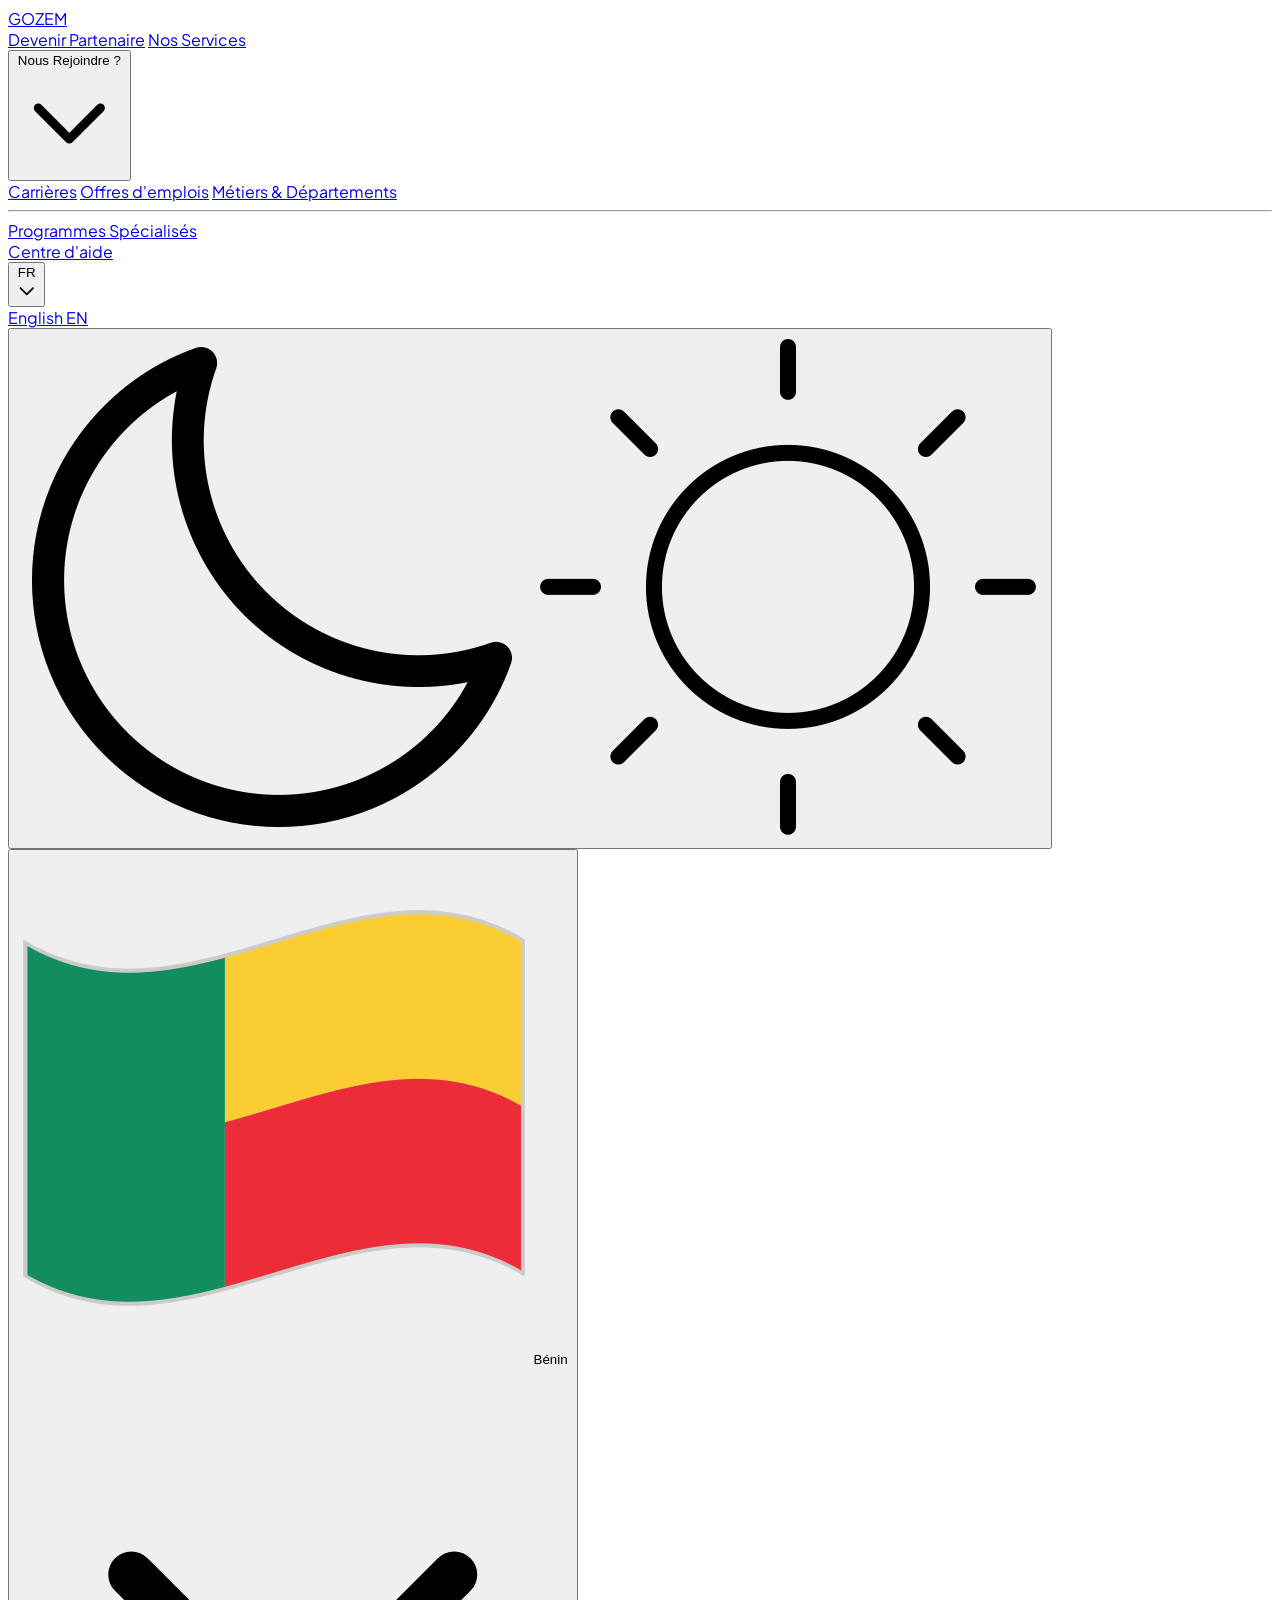
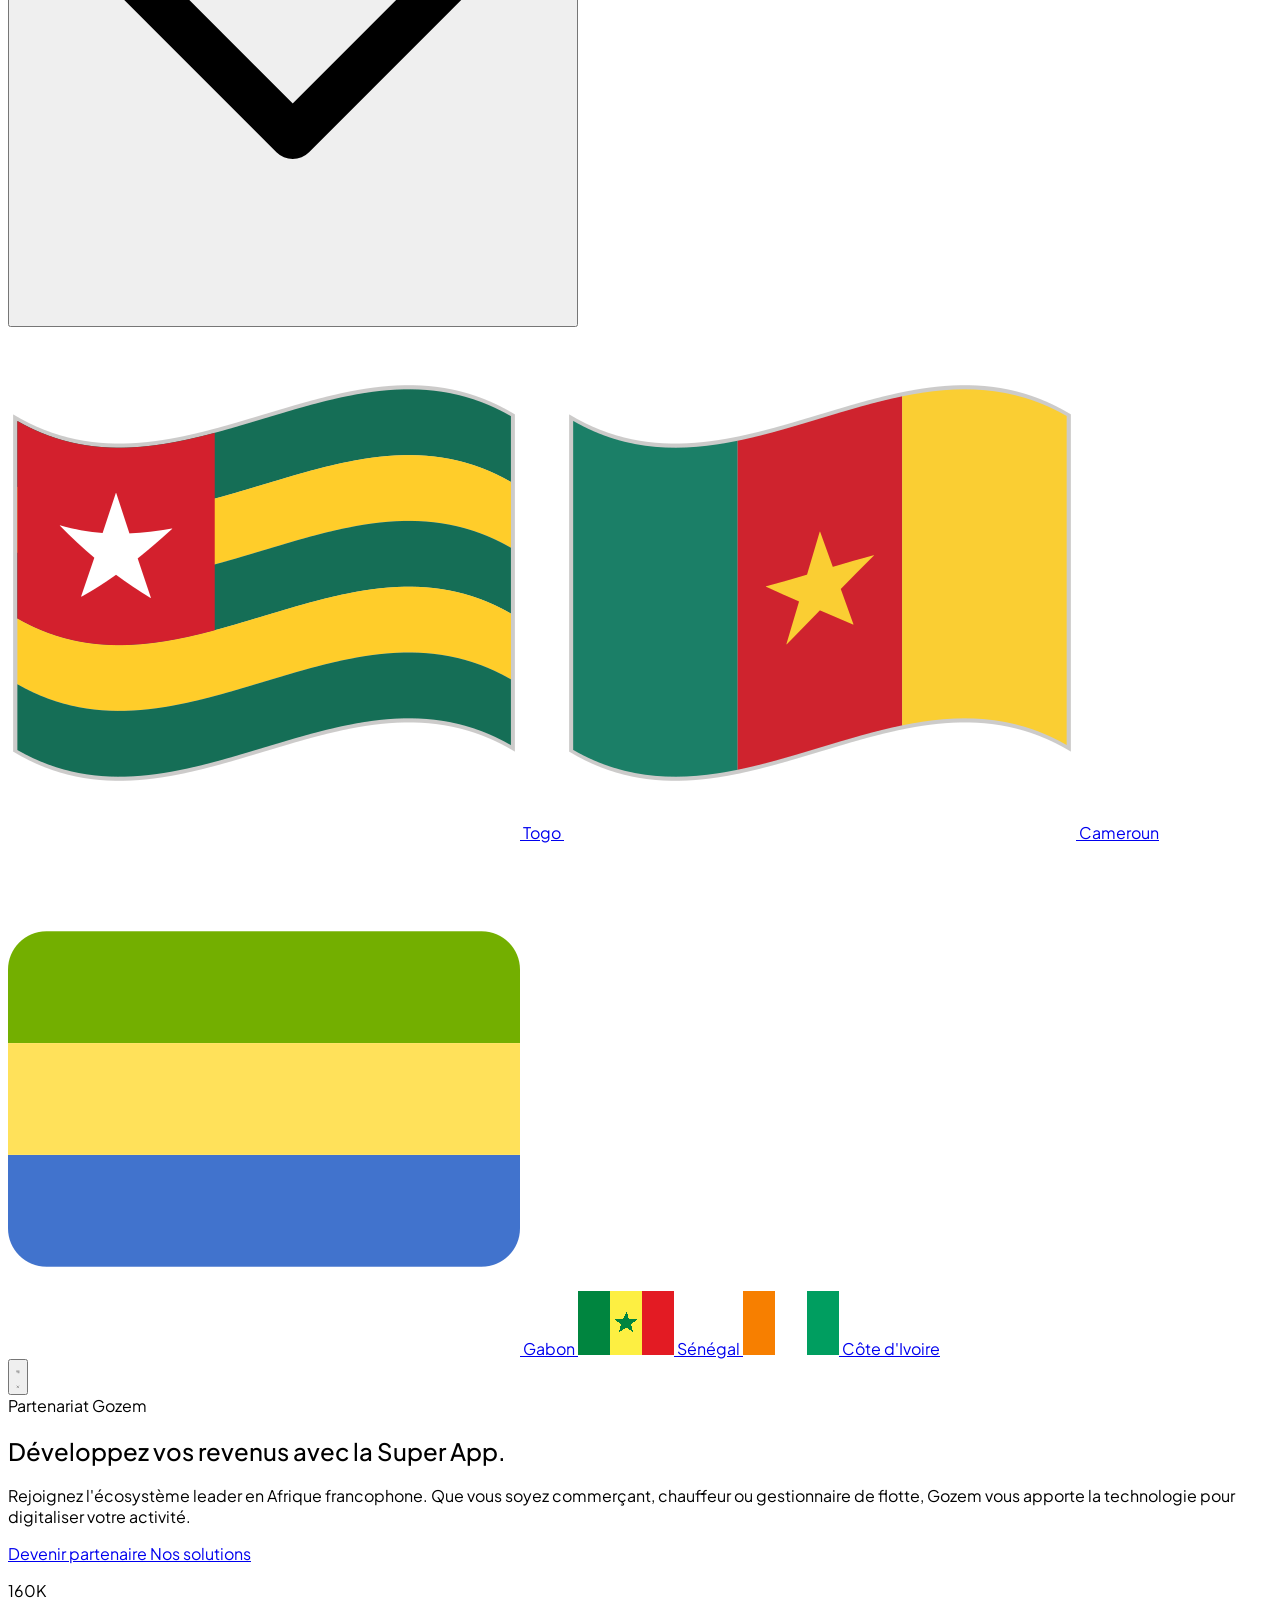
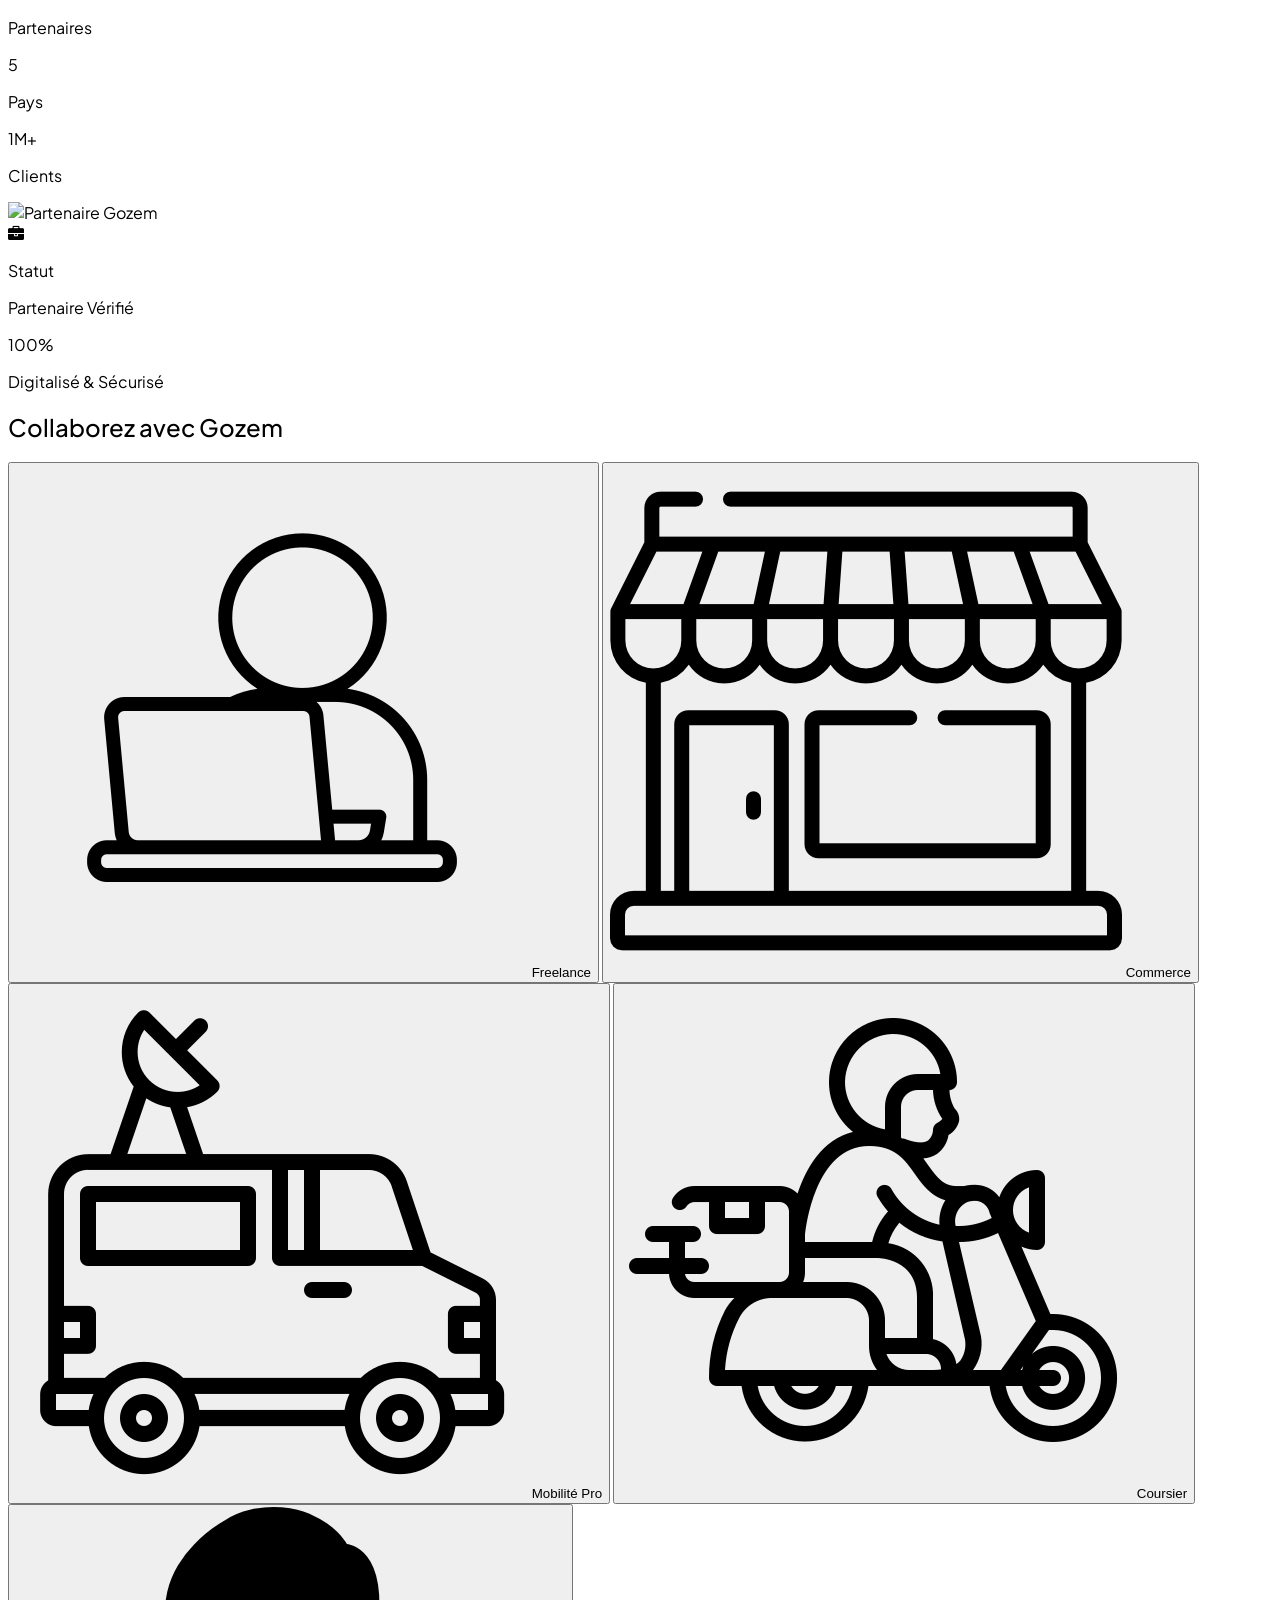
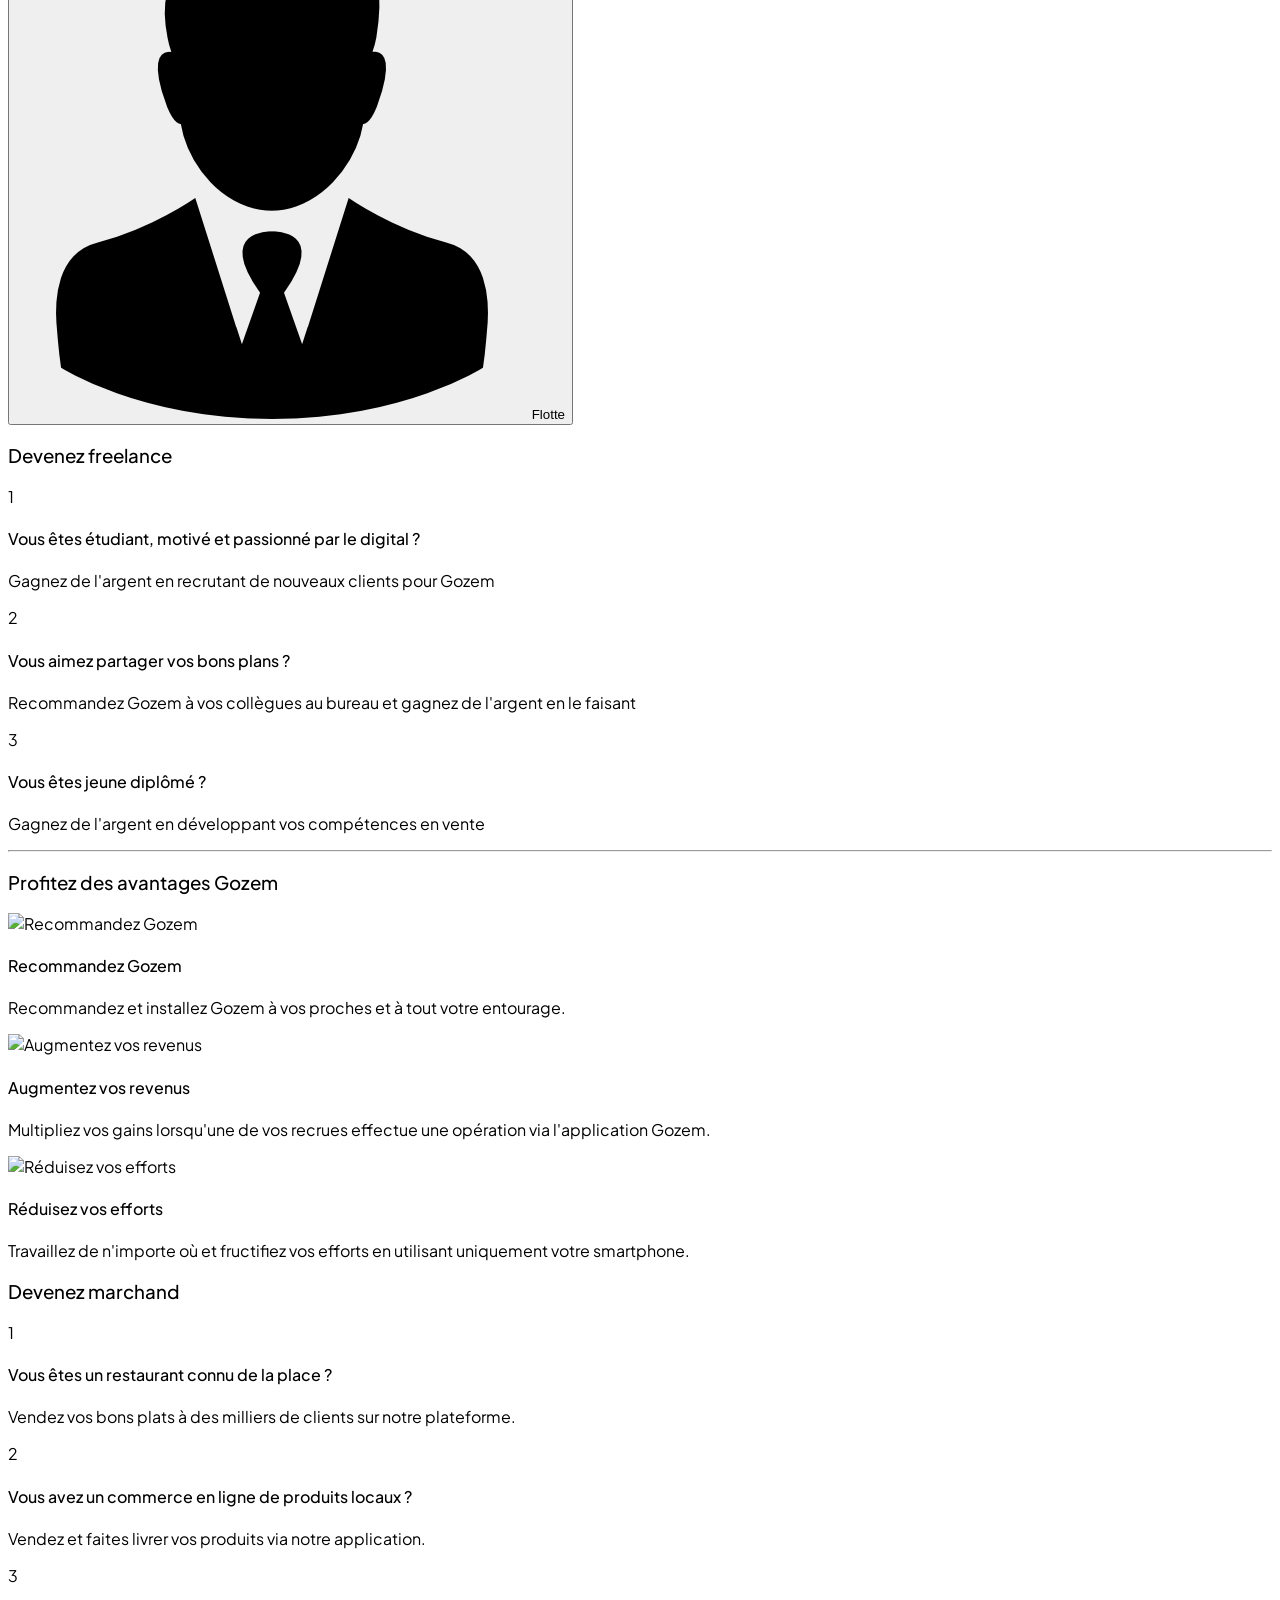
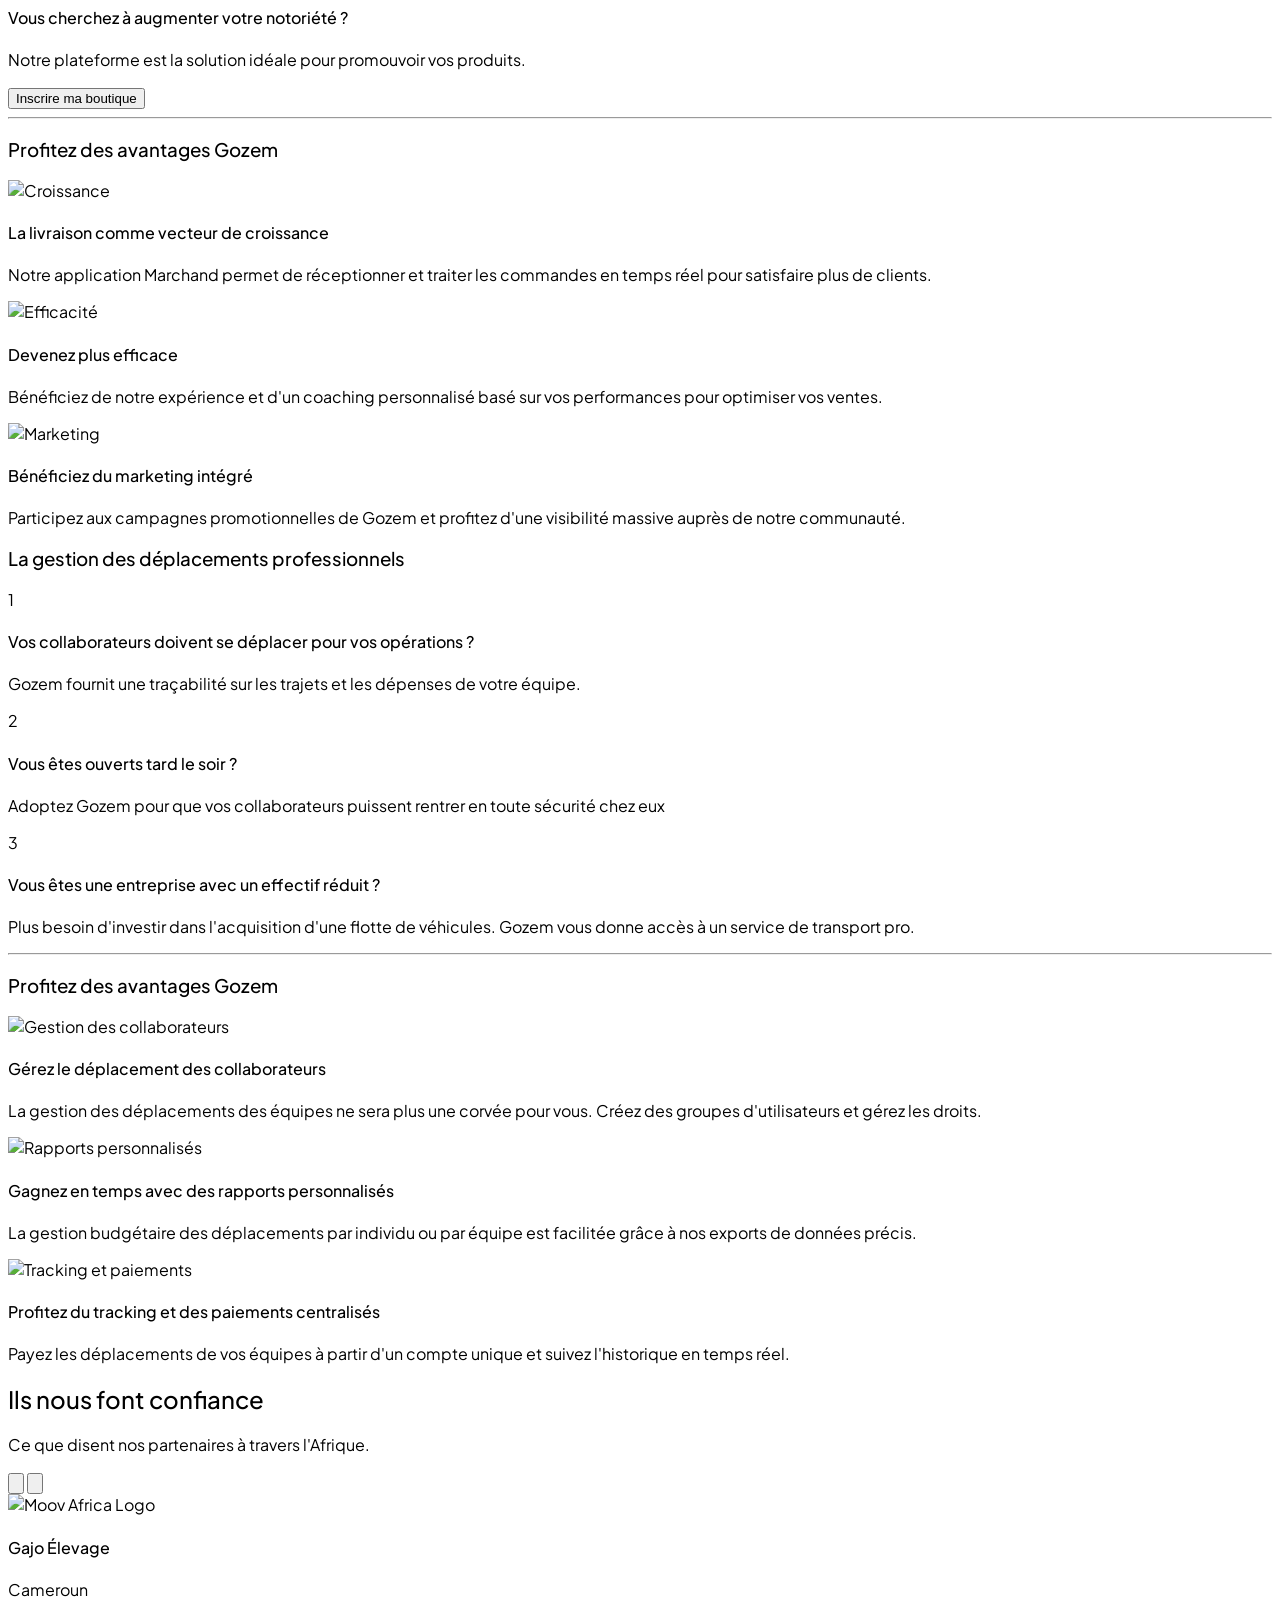
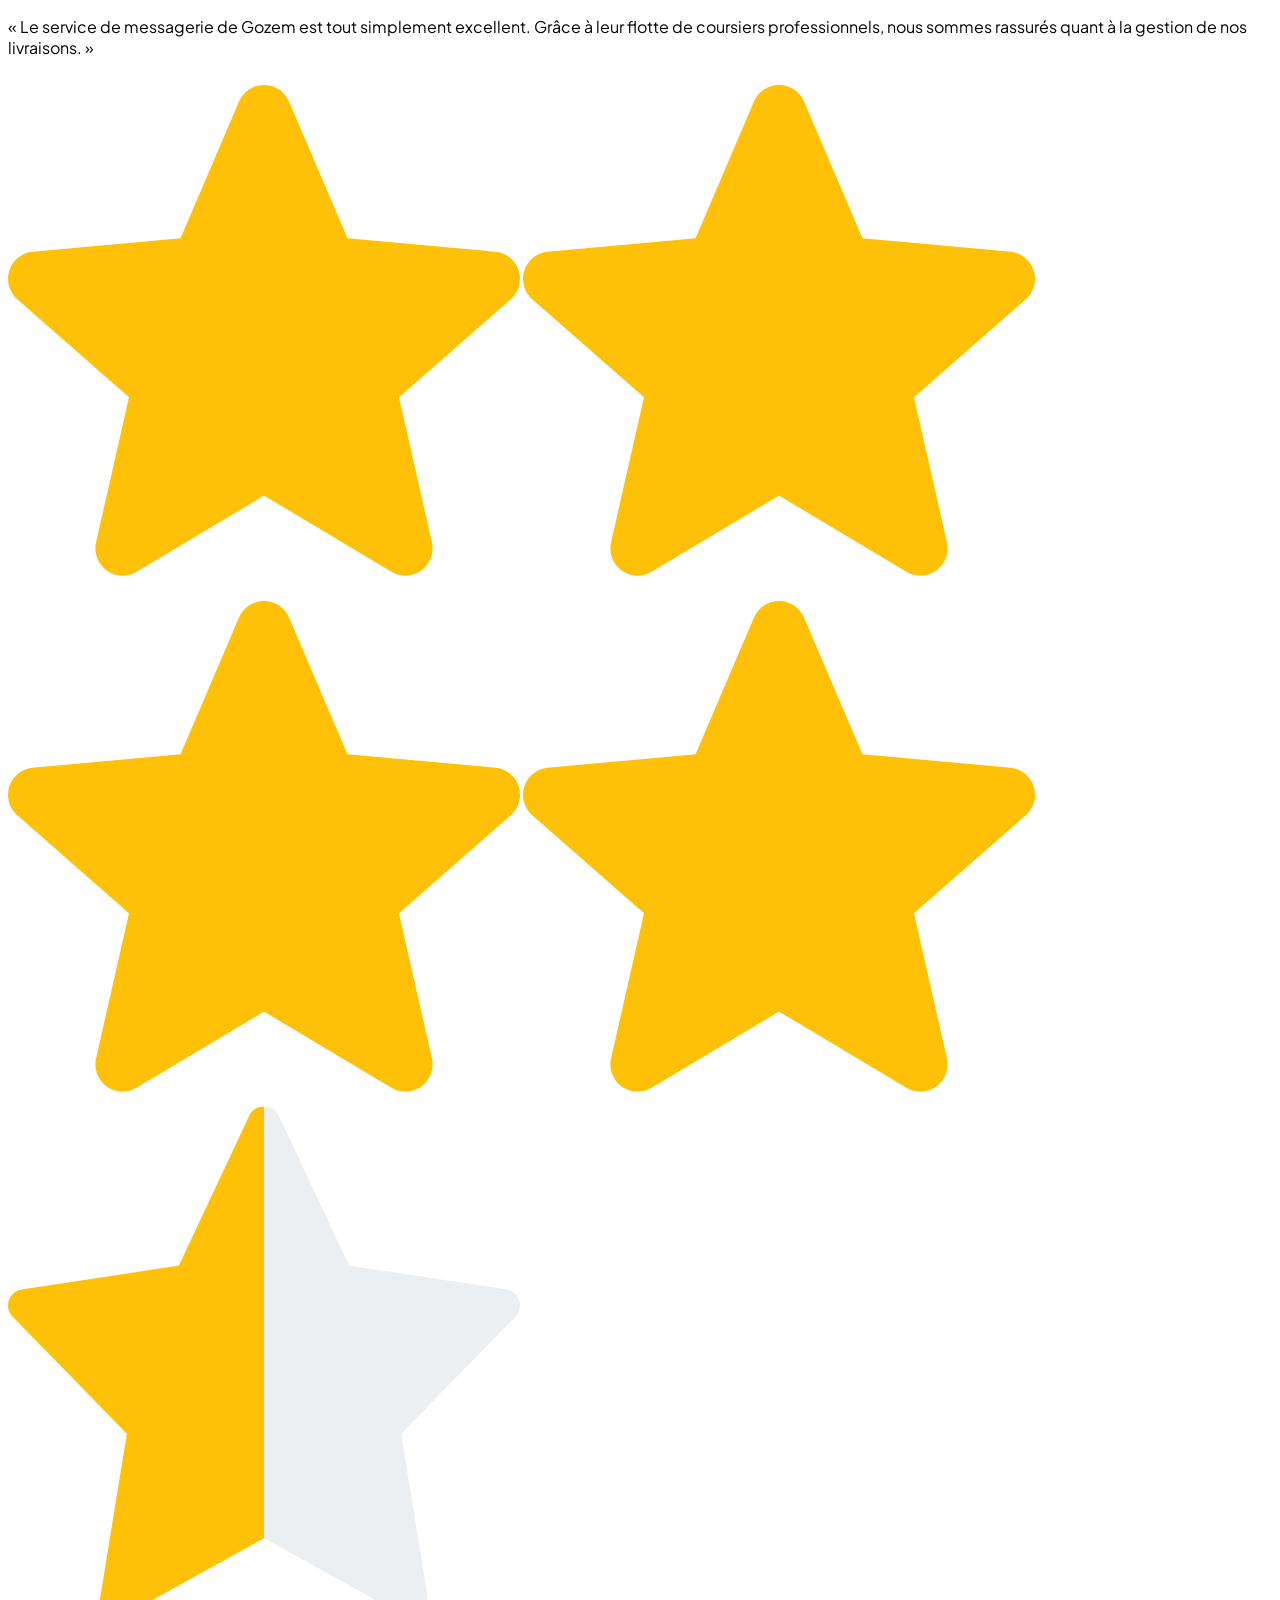
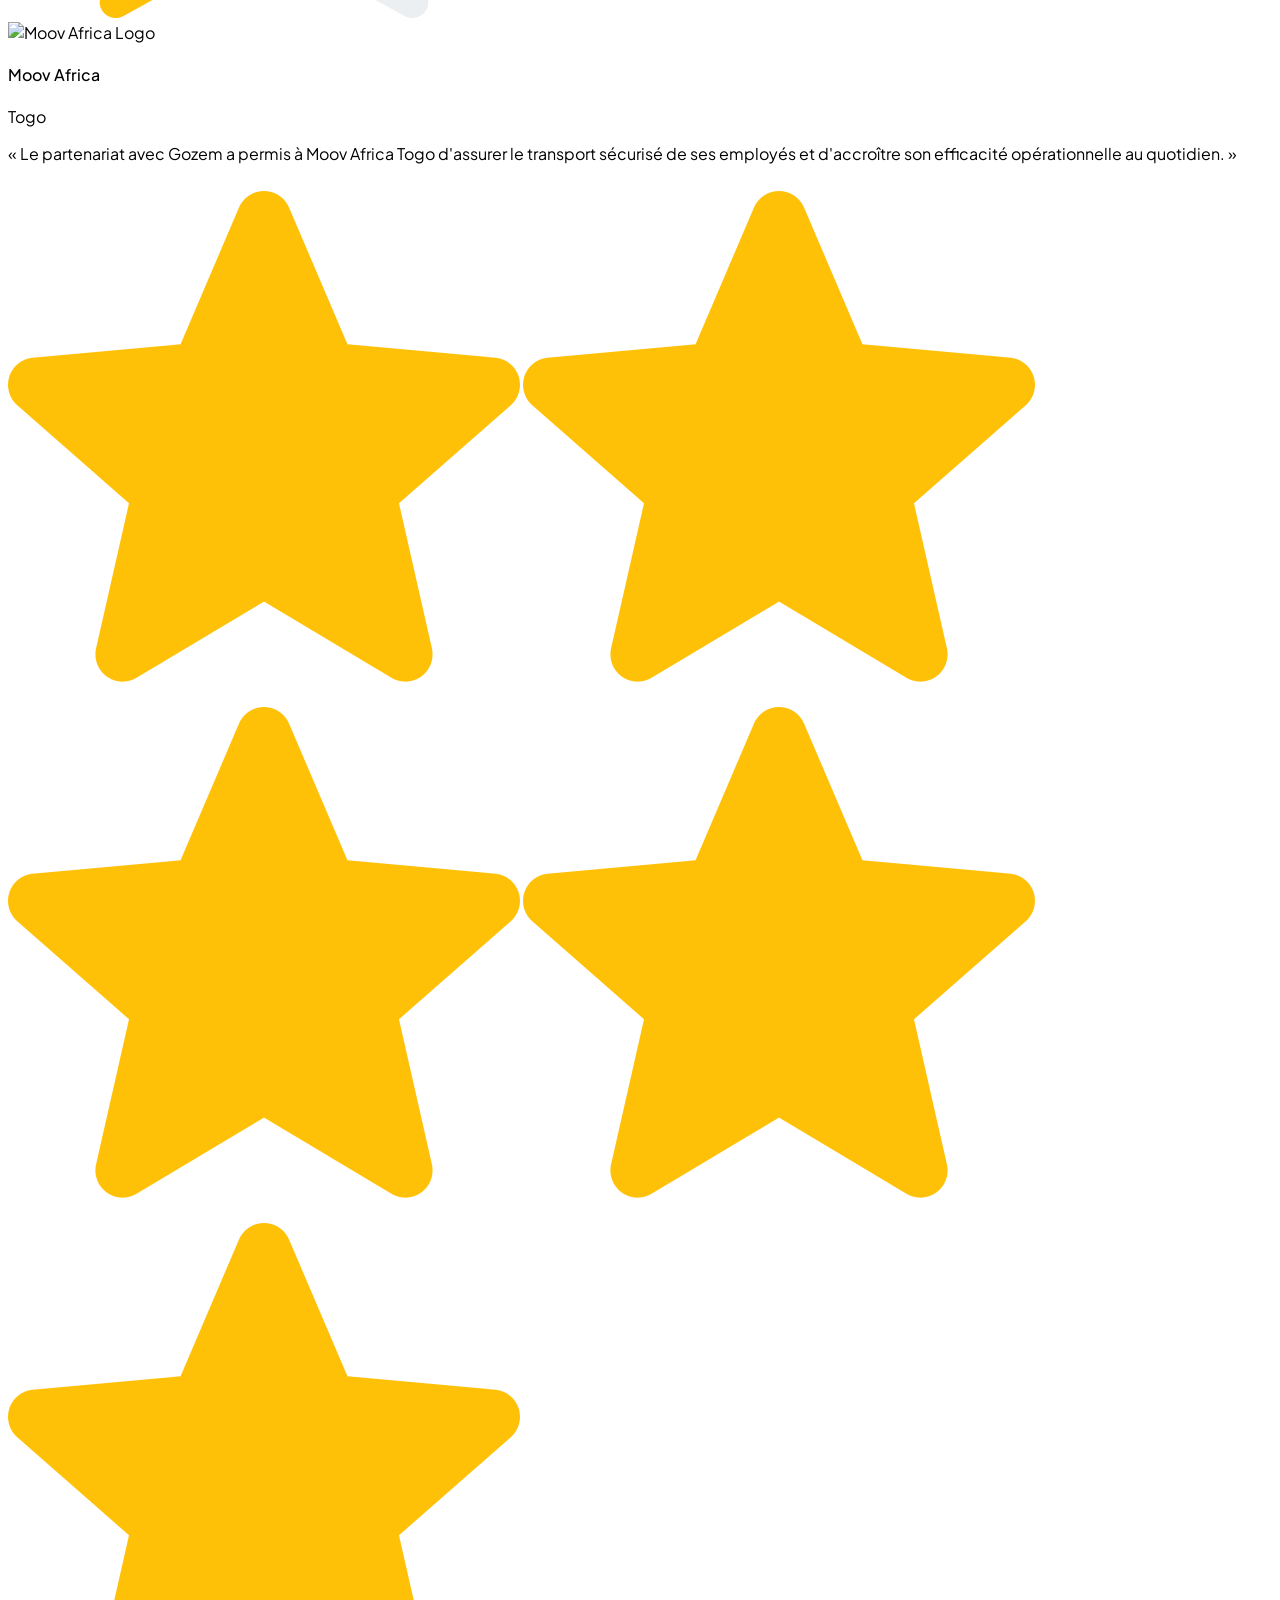
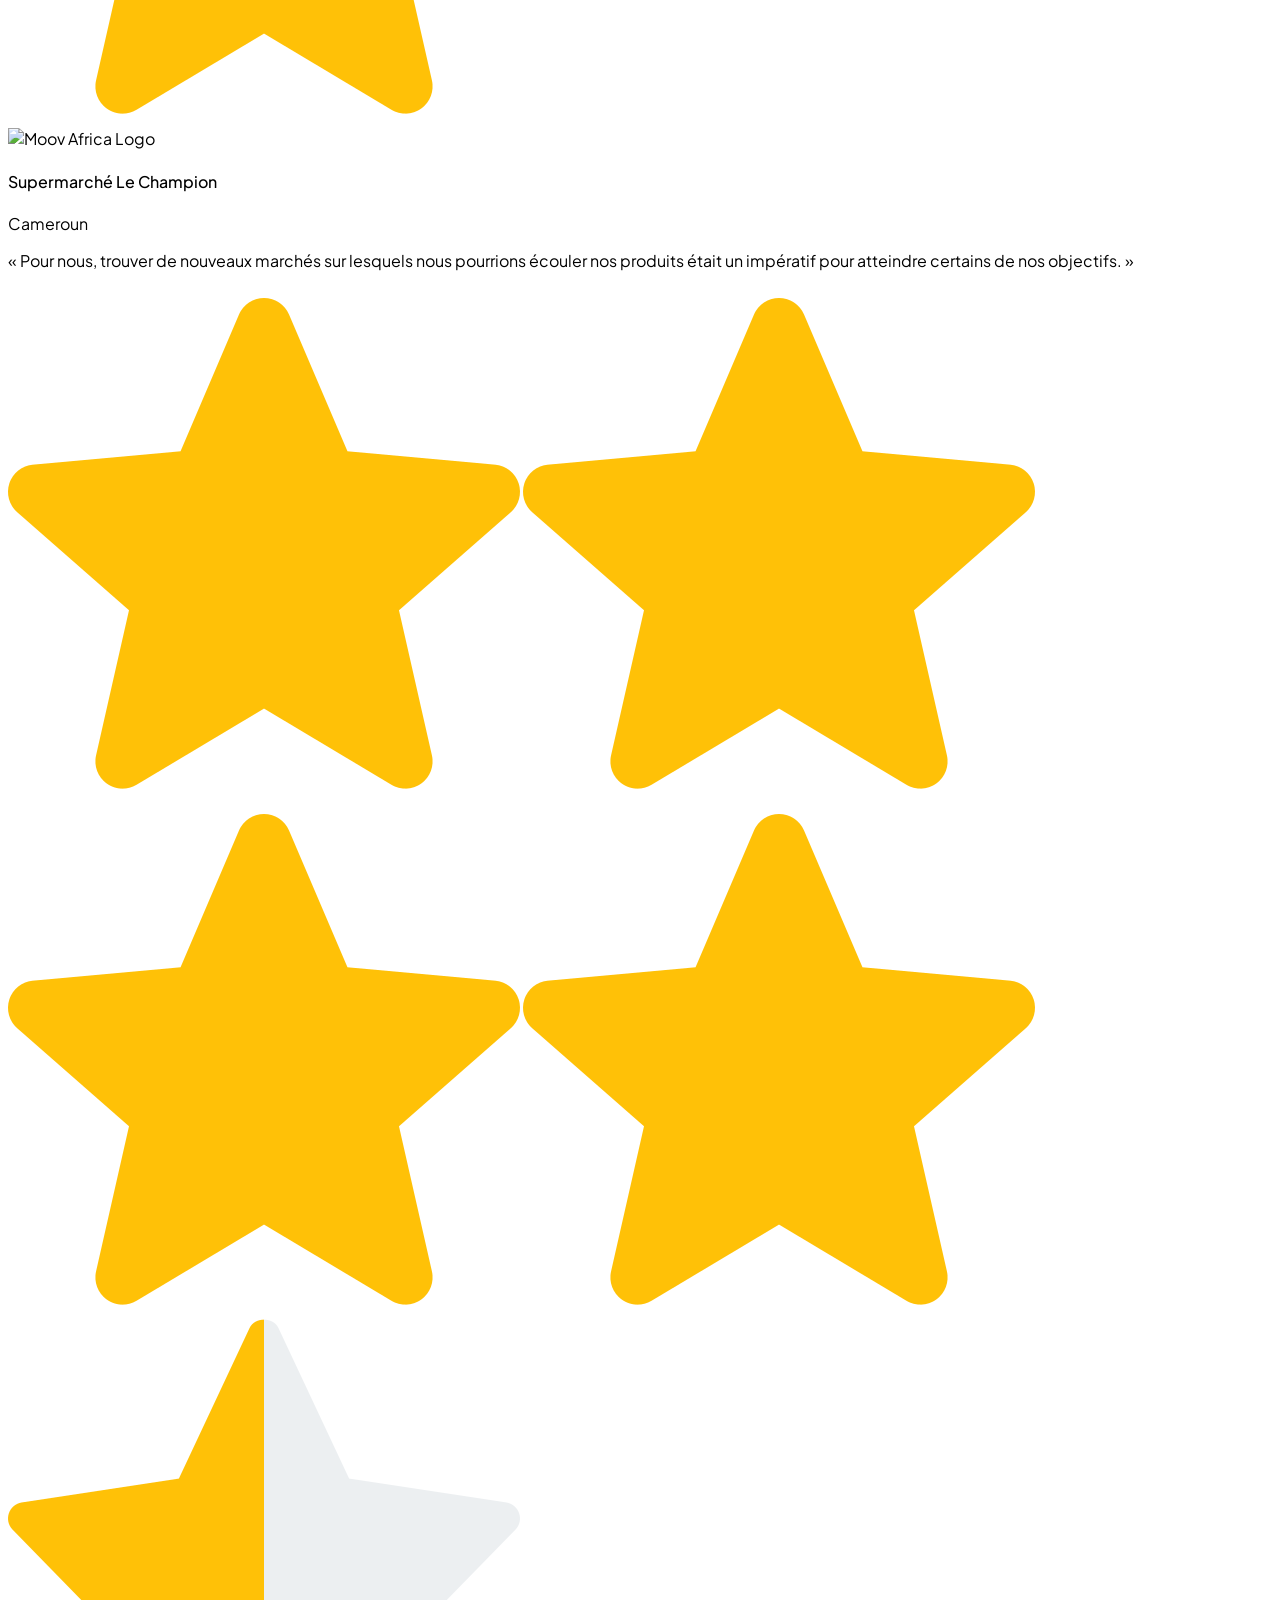
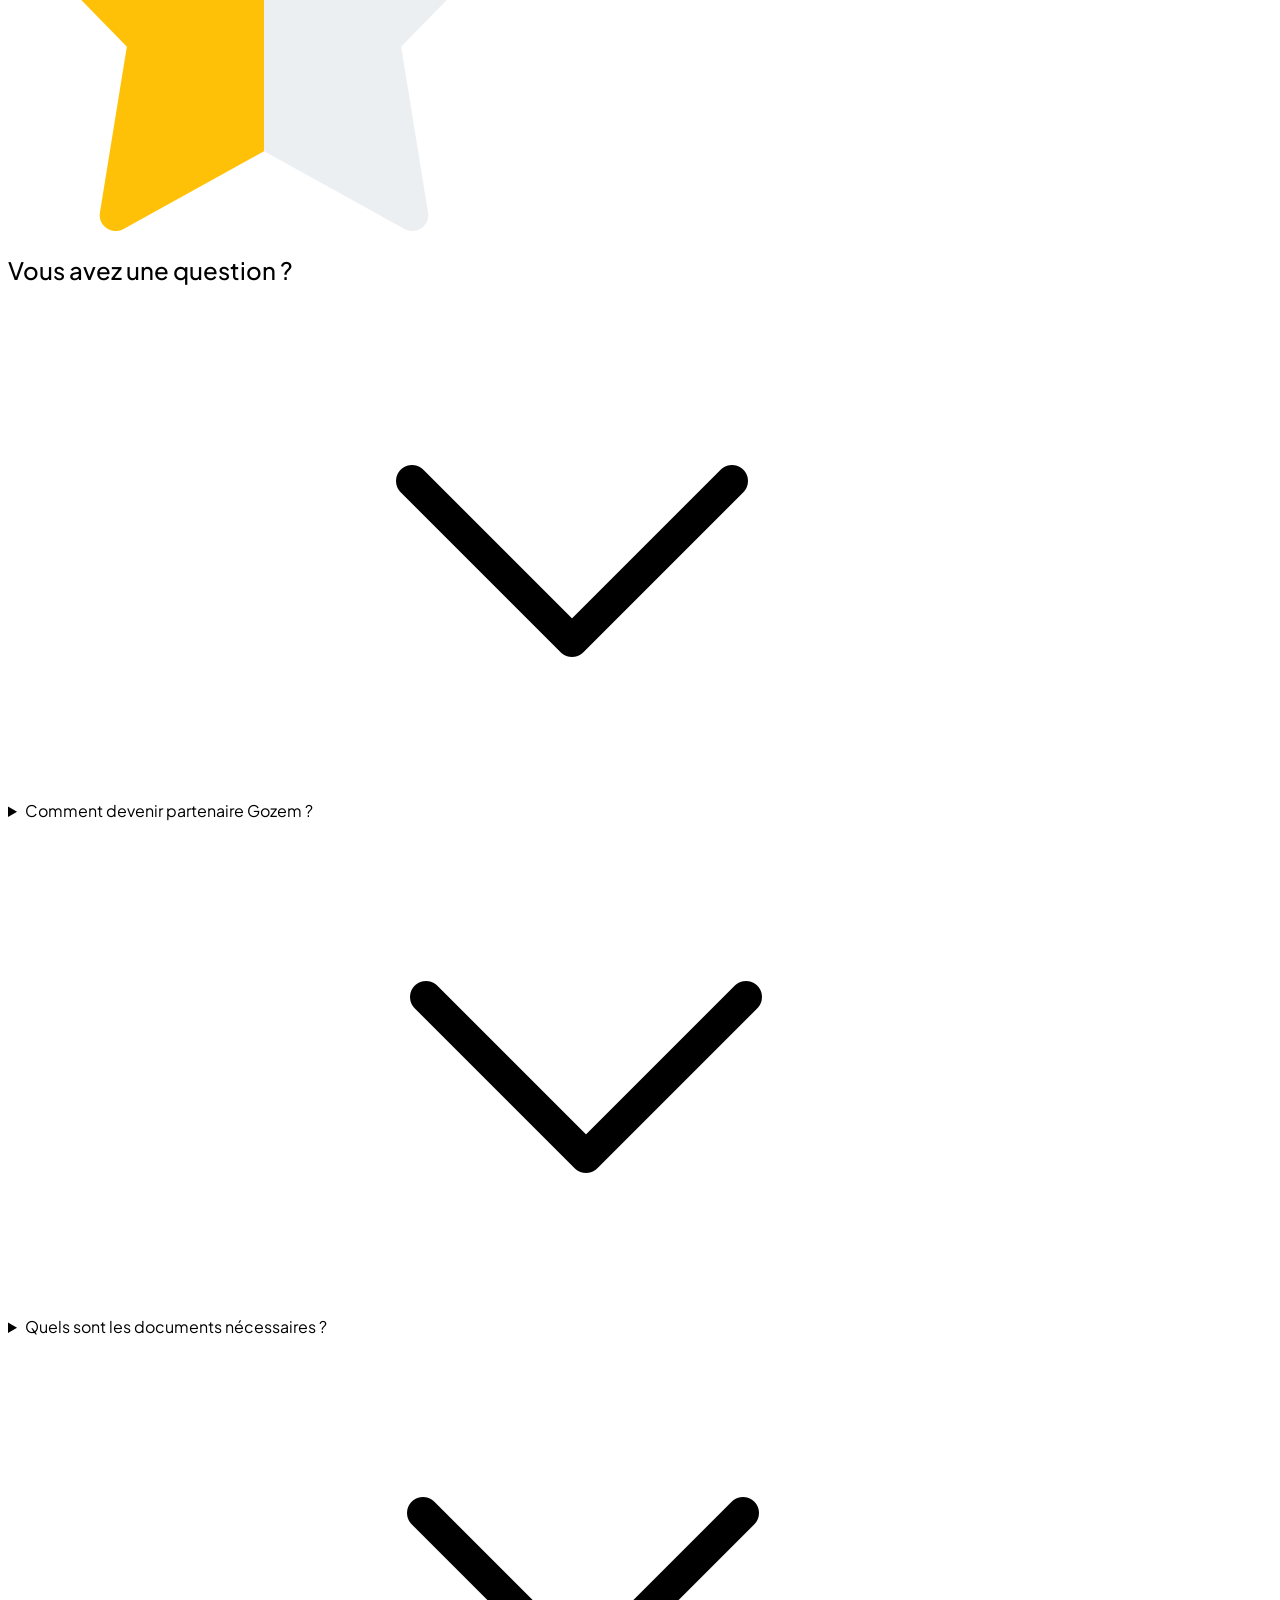
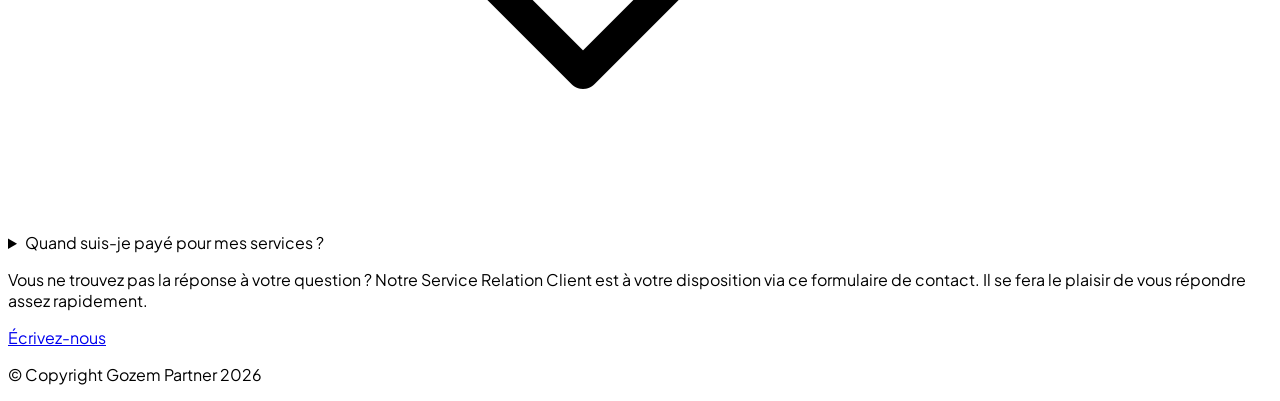
==== commit dcc191e5: "Nav : ajout de Gabon, Sénégal et Côte d'Ivoire dans le menu des pays Même liste que la section « Nou" ====
--- a/partner.html
+++ b/partner.html
@@ -131,6 +131,18 @@
                             <img src="icones/cameroon.png" class="w-4 h-auto"> <span>Cameroun</span>
 
                         </a>
+                        <a href="#"
+                            class="flex items-center space-x-3 px-4 py-3 text-xs font-medium hover:bg-green-50 dark:hover:bg-slate-800 rounded-xl transition">
+                            <img src="icones/gabon.png" class="w-4 h-auto" alt="Gabon"> <span>Gabon</span>
+                        </a>
+                        <a href="#"
+                            class="flex items-center space-x-3 px-4 py-3 text-xs font-medium hover:bg-green-50 dark:hover:bg-slate-800 rounded-xl transition">
+                            <img src="icones/senegal.png" class="w-4 h-auto" alt="Sénégal"> <span>Sénégal</span>
+                        </a>
+                        <a href="#"
+                            class="flex items-center space-x-3 px-4 py-3 text-xs font-medium hover:bg-green-50 dark:hover:bg-slate-800 rounded-xl transition">
+                            <img src="icones/cote-d-ivoire.png" class="w-4 h-auto" alt="Côte d'Ivoire"> <span>Côte d'Ivoire</span>
+                        </a>
                     </div>
                 </div>
 
